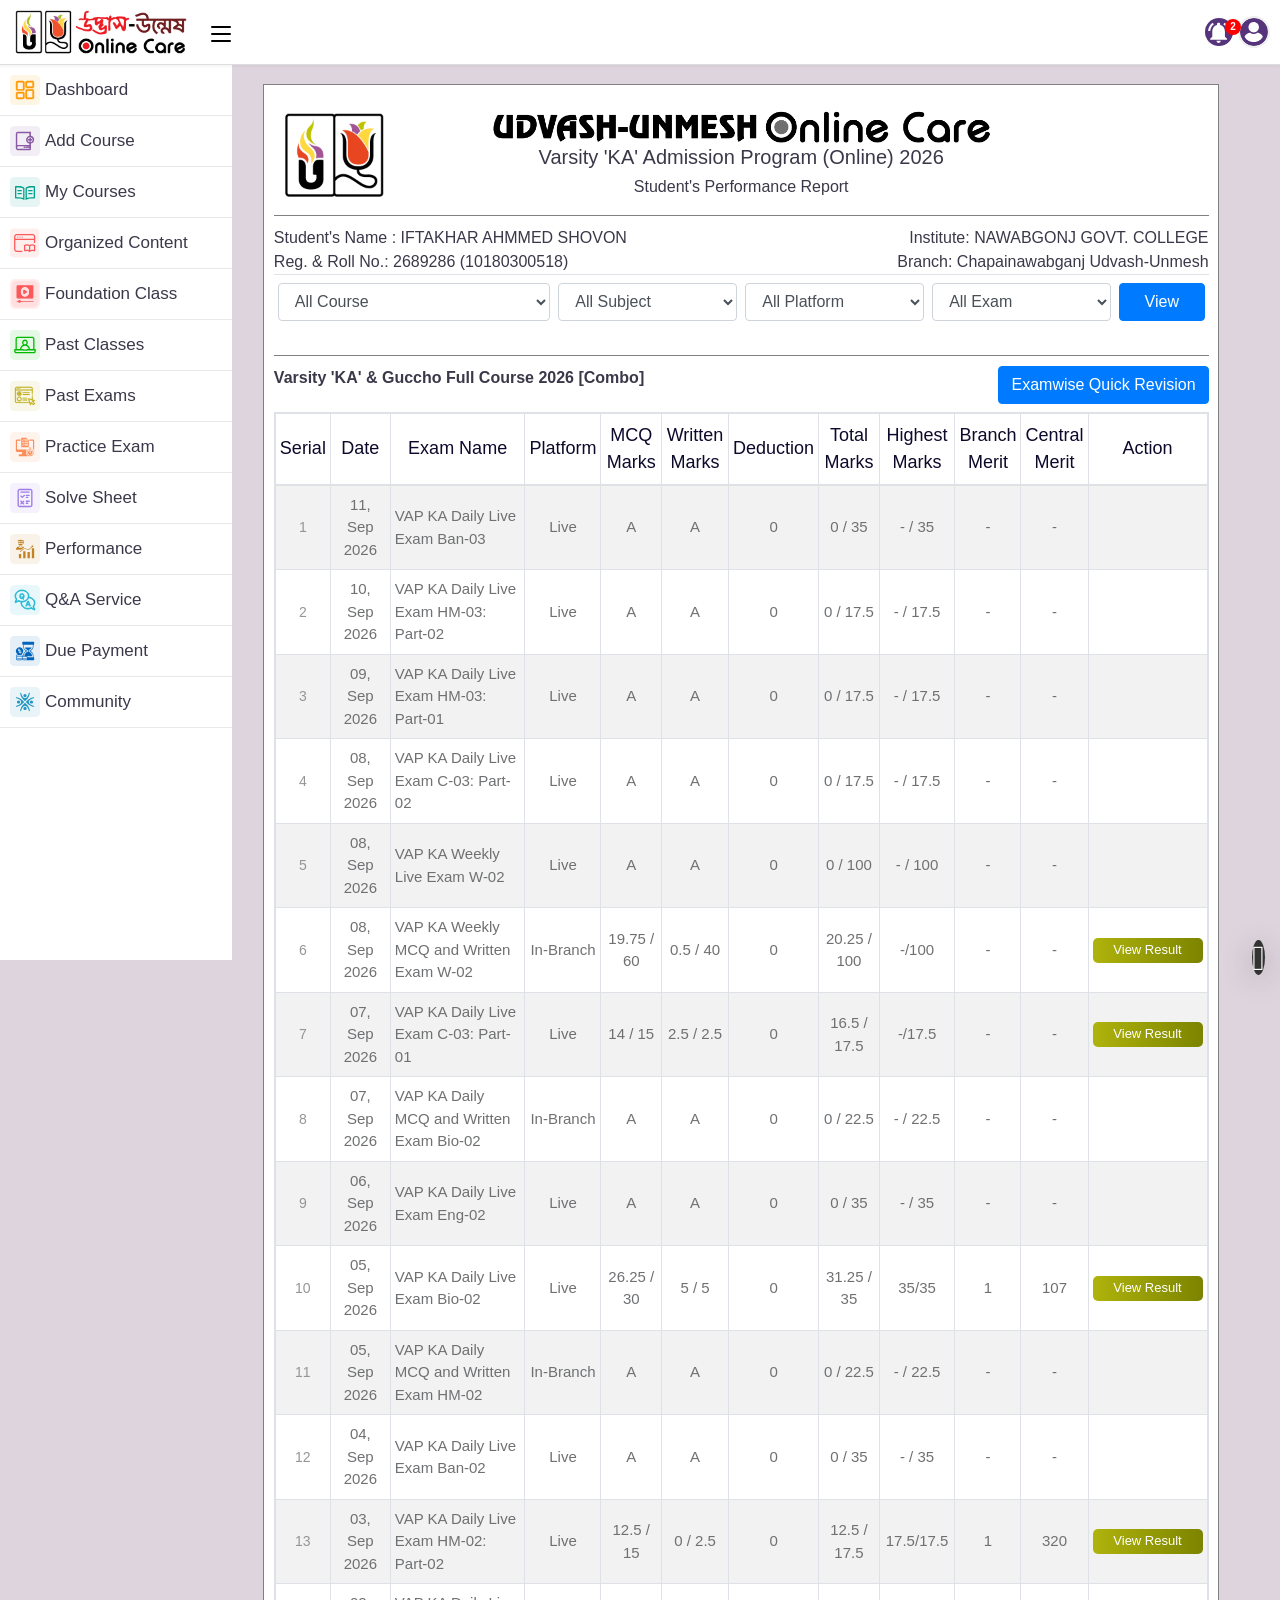
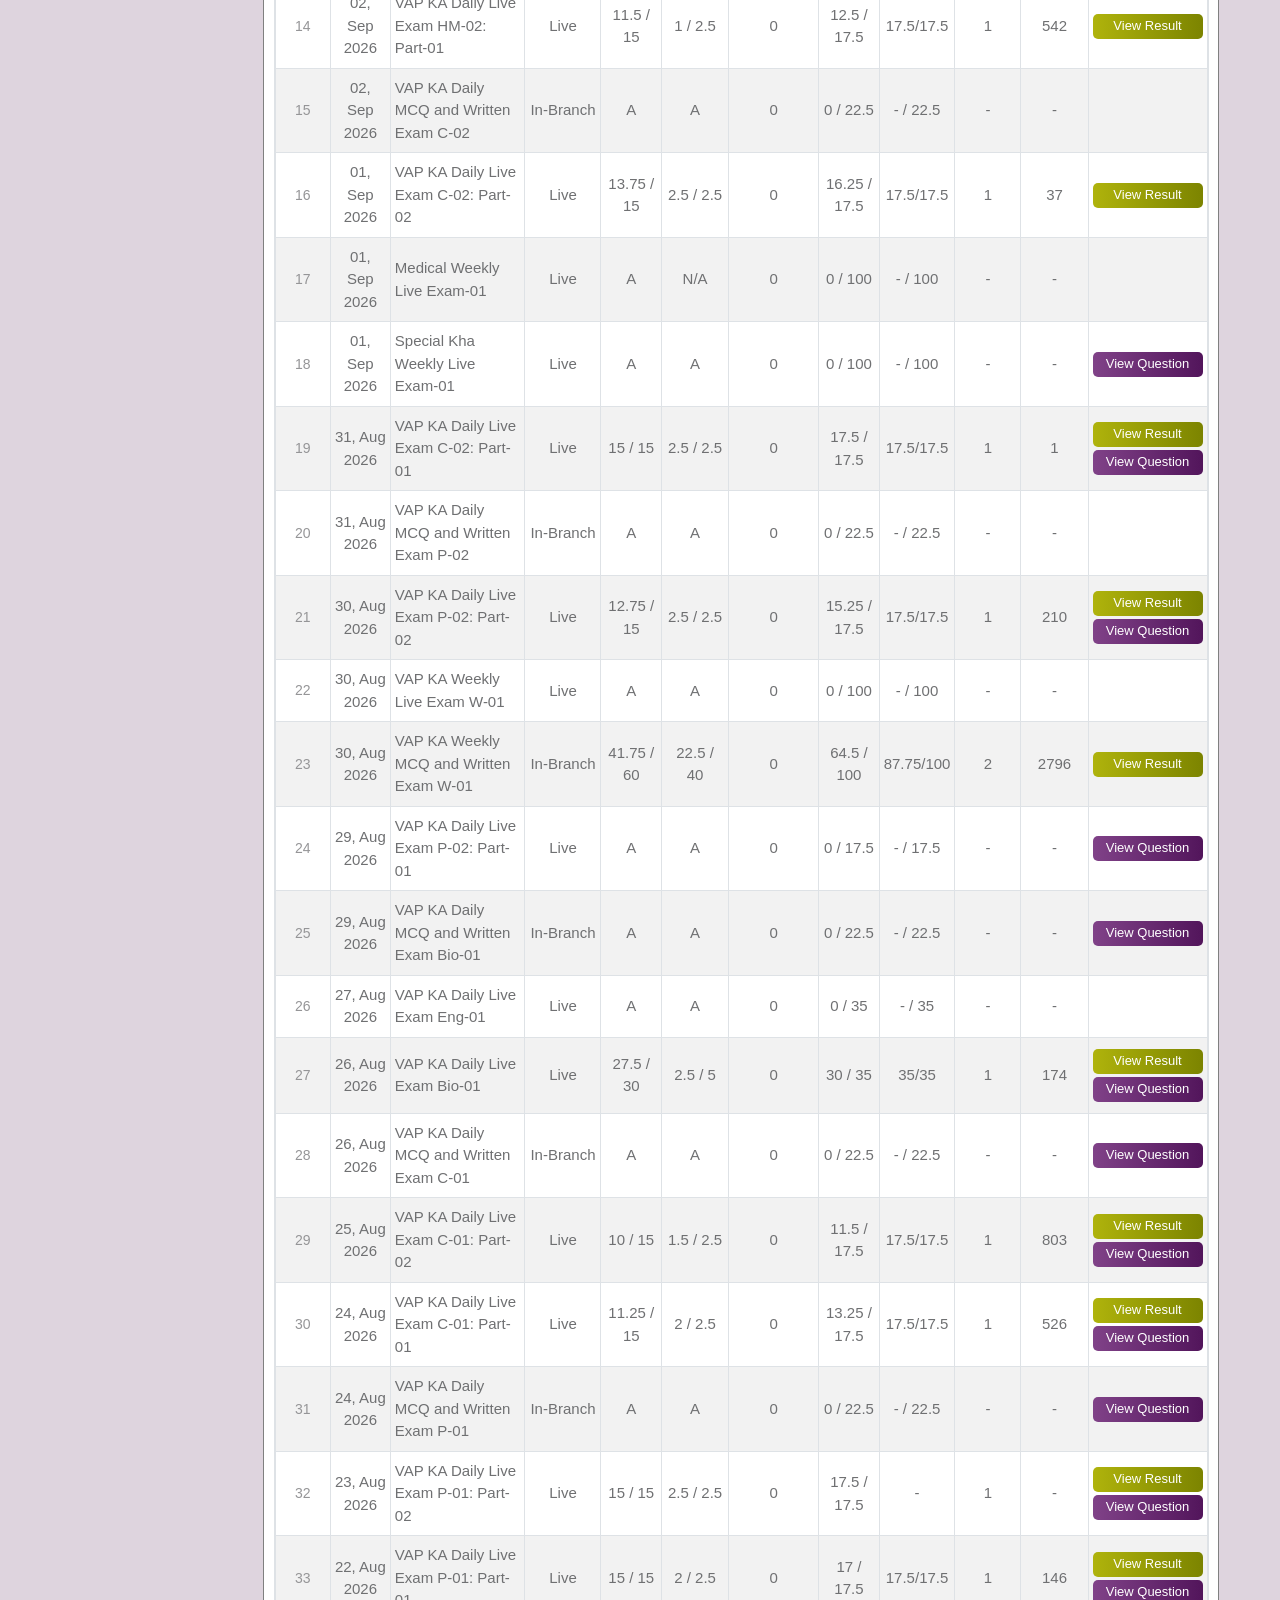
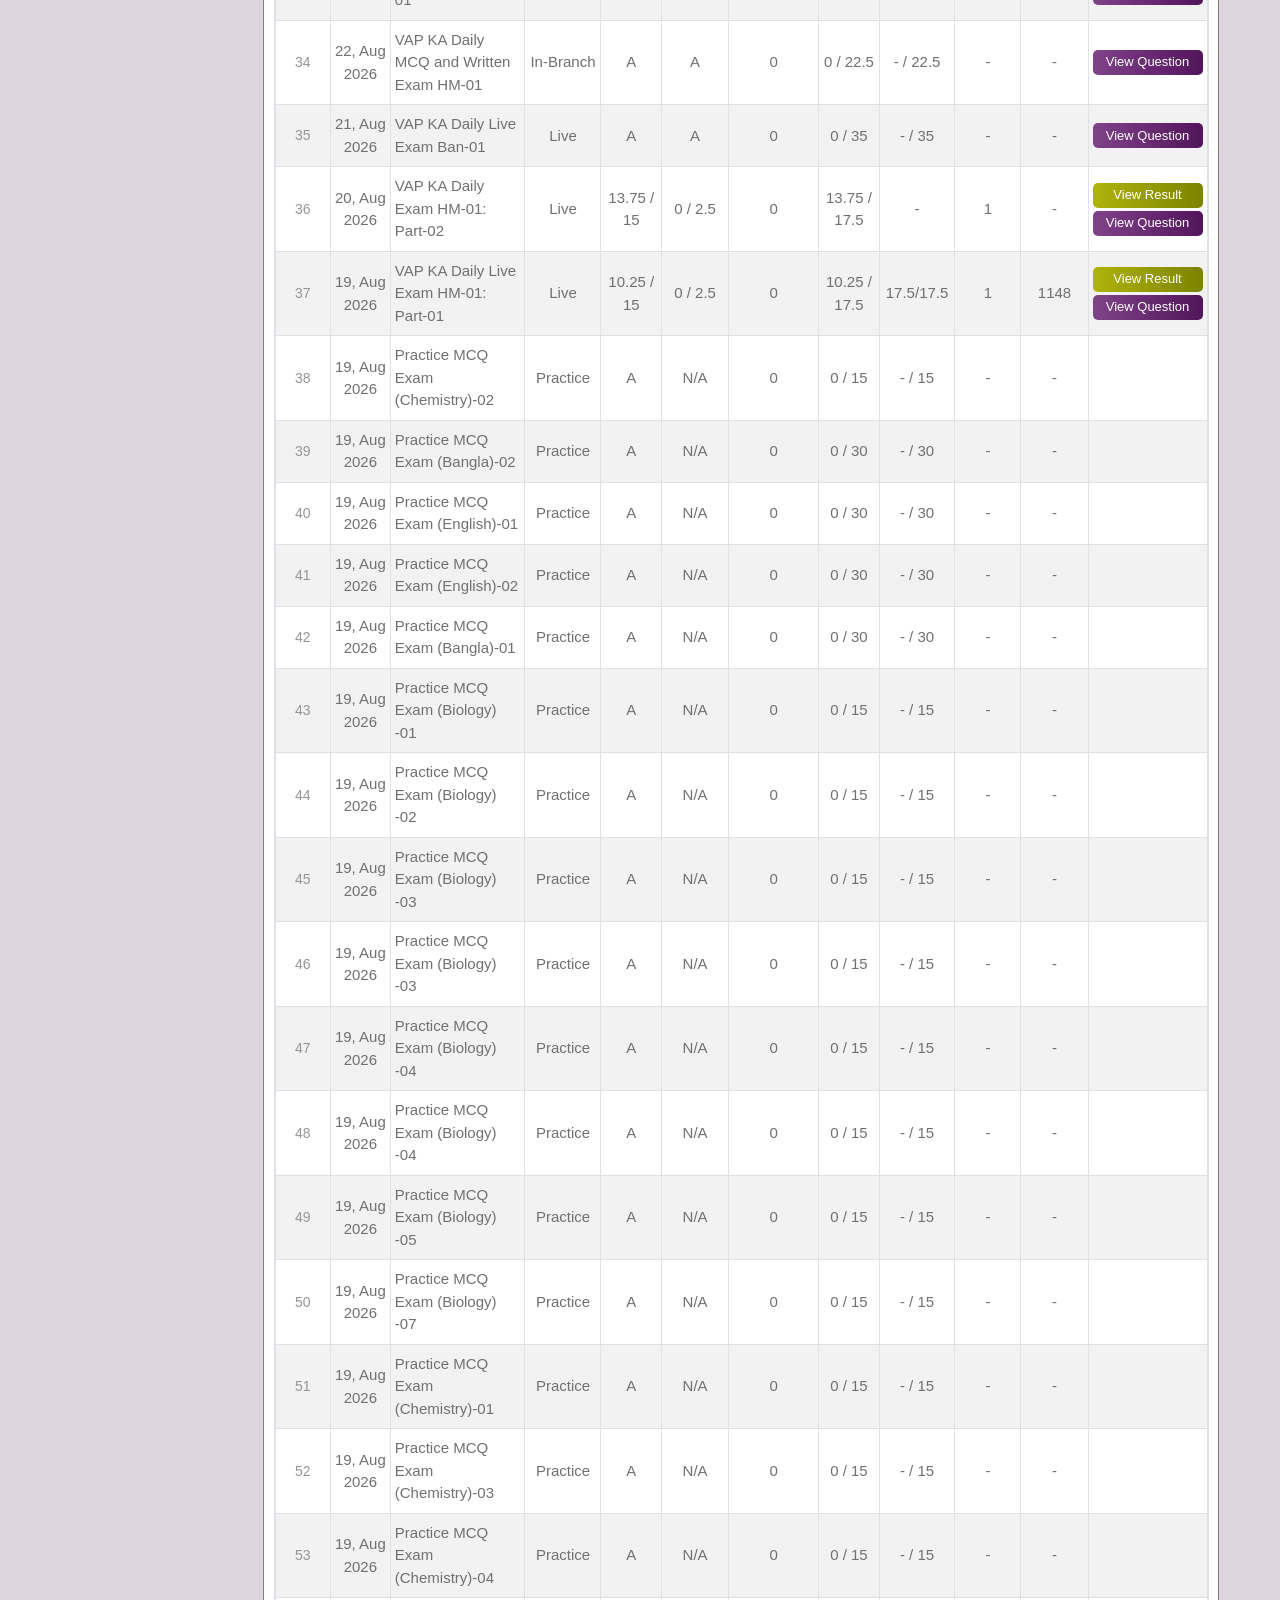
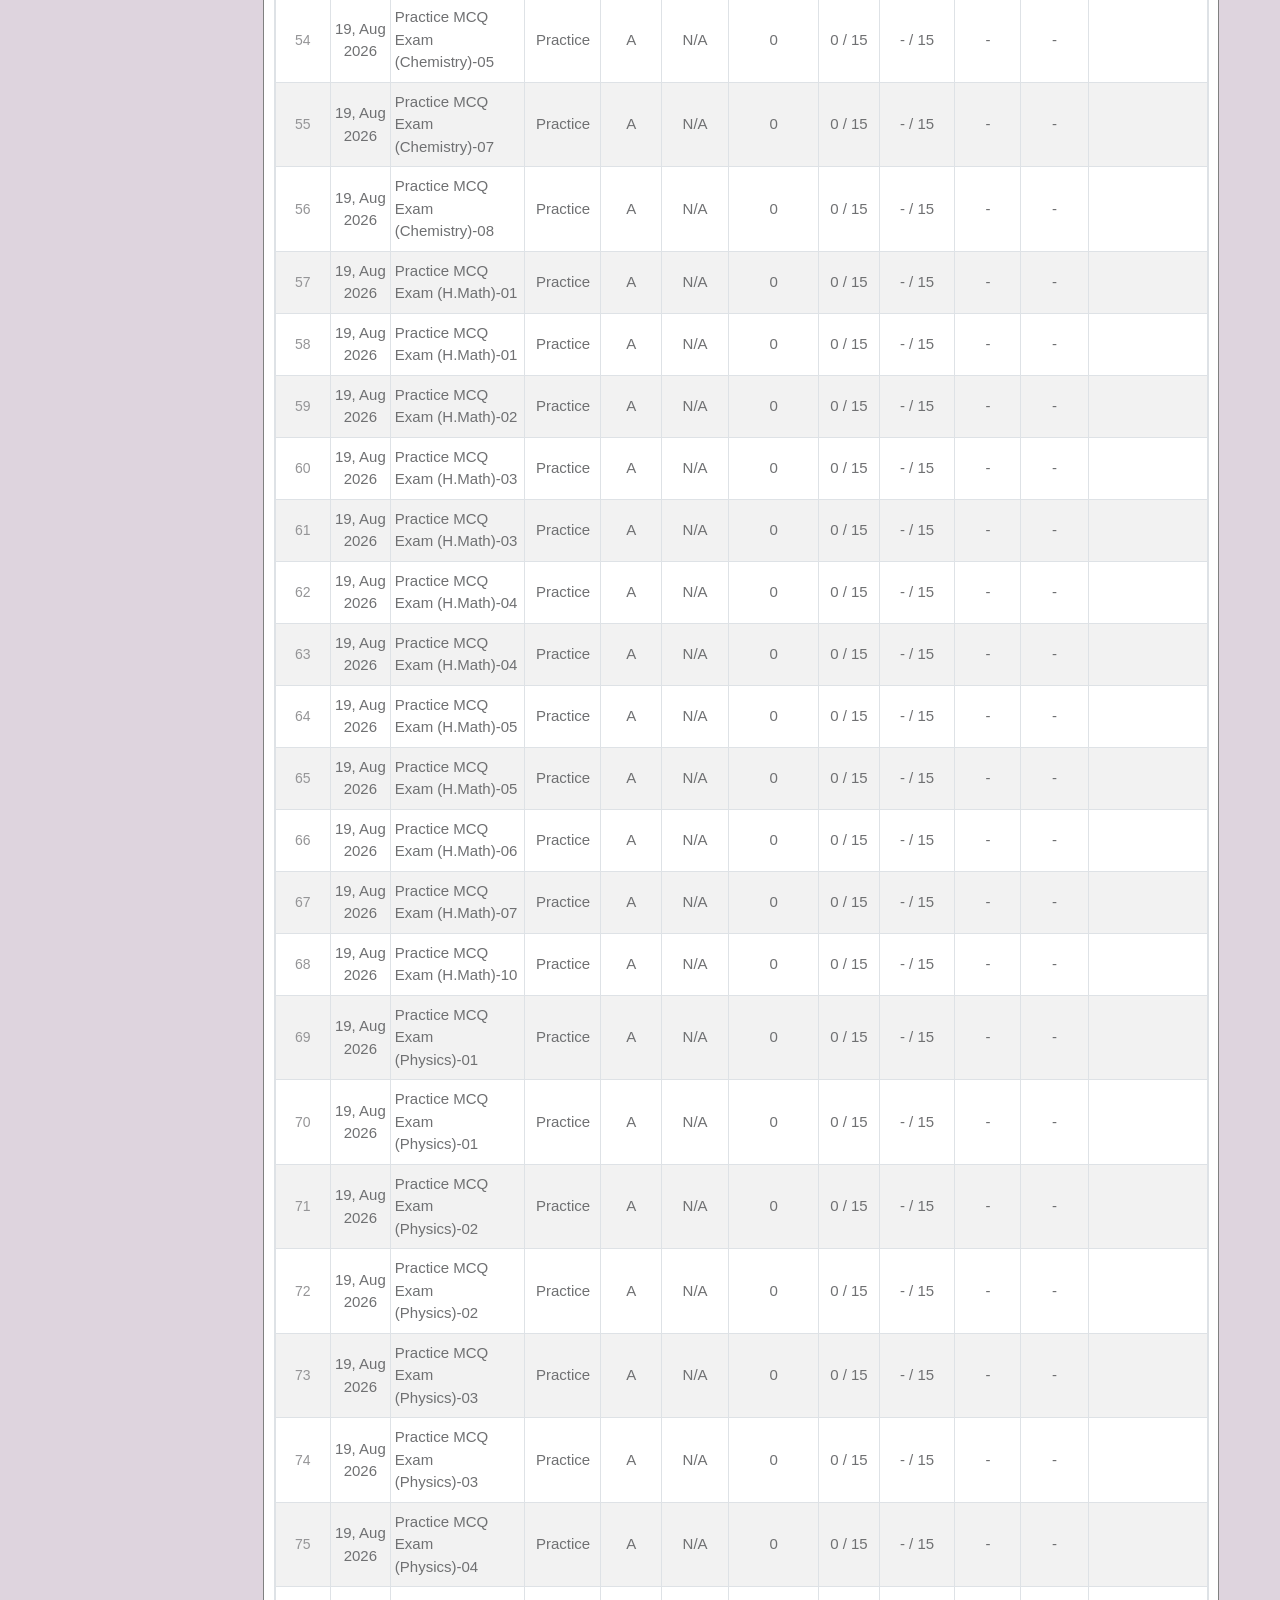
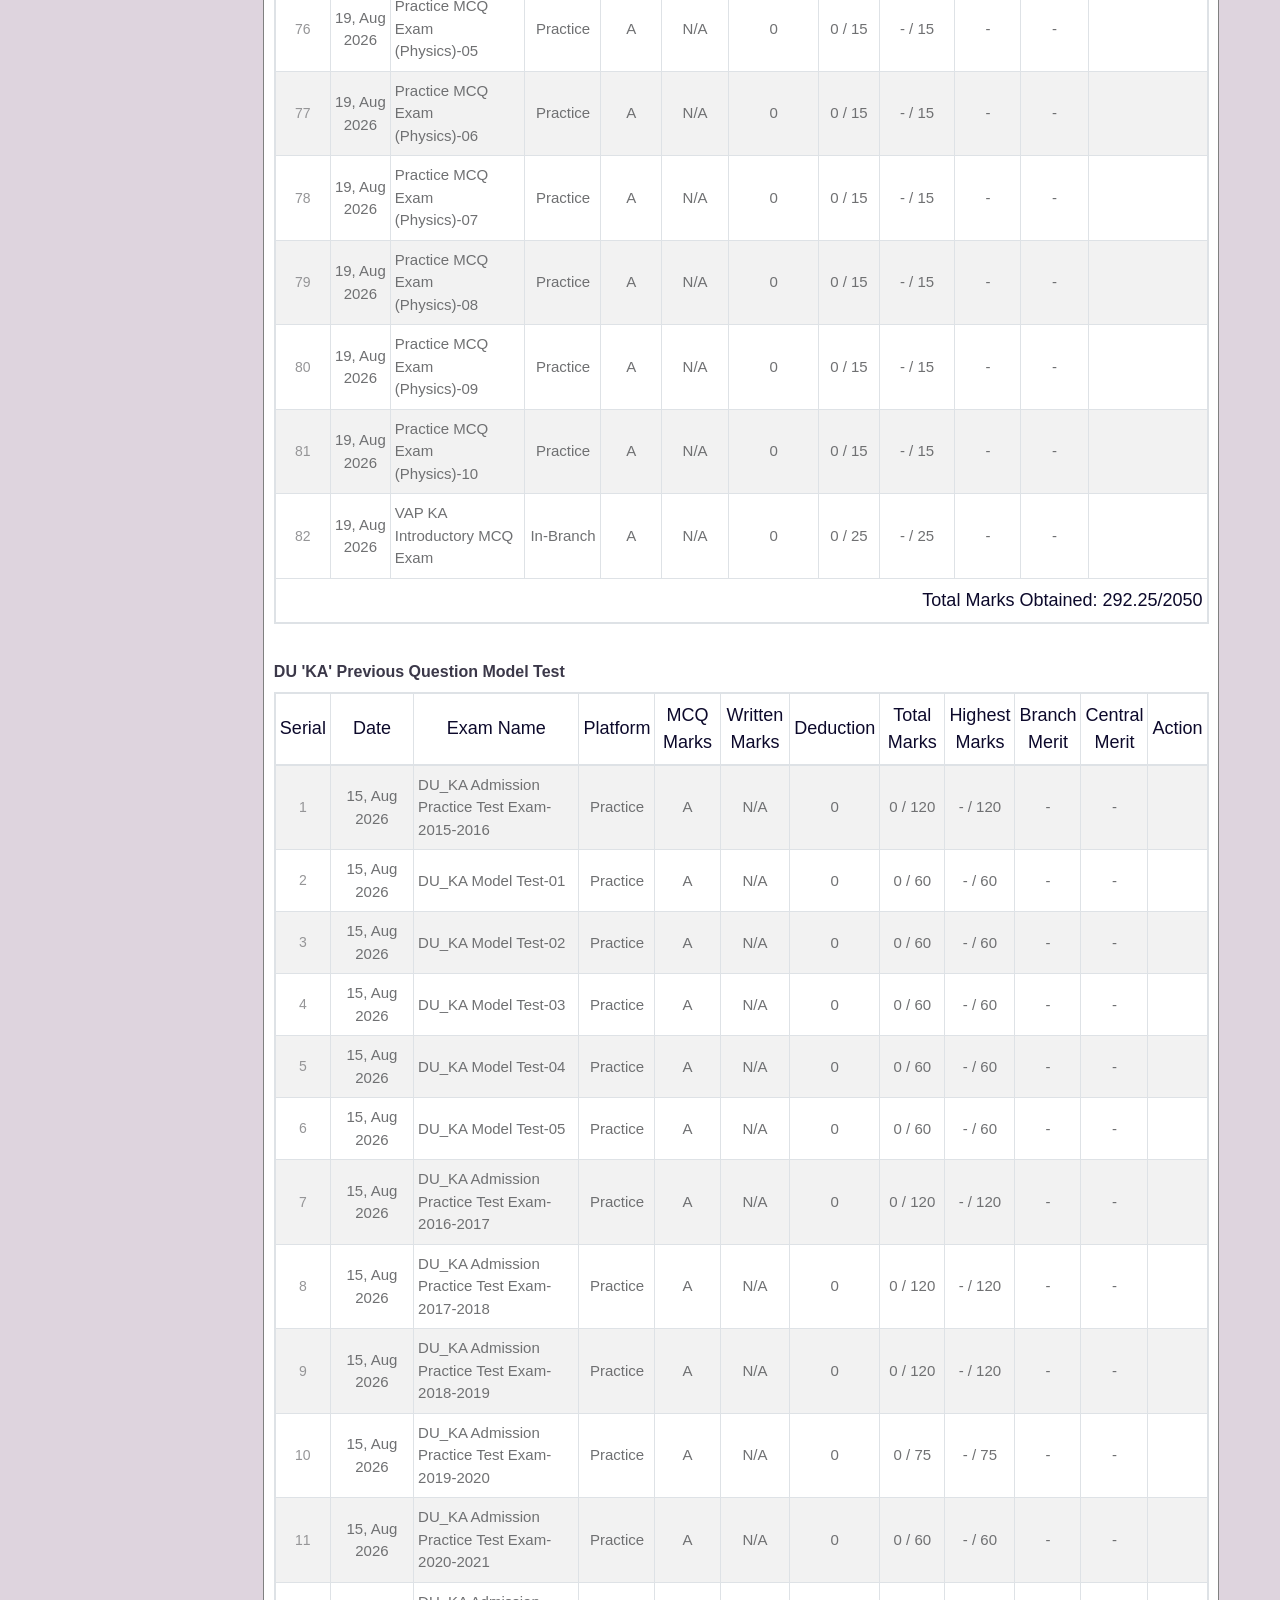
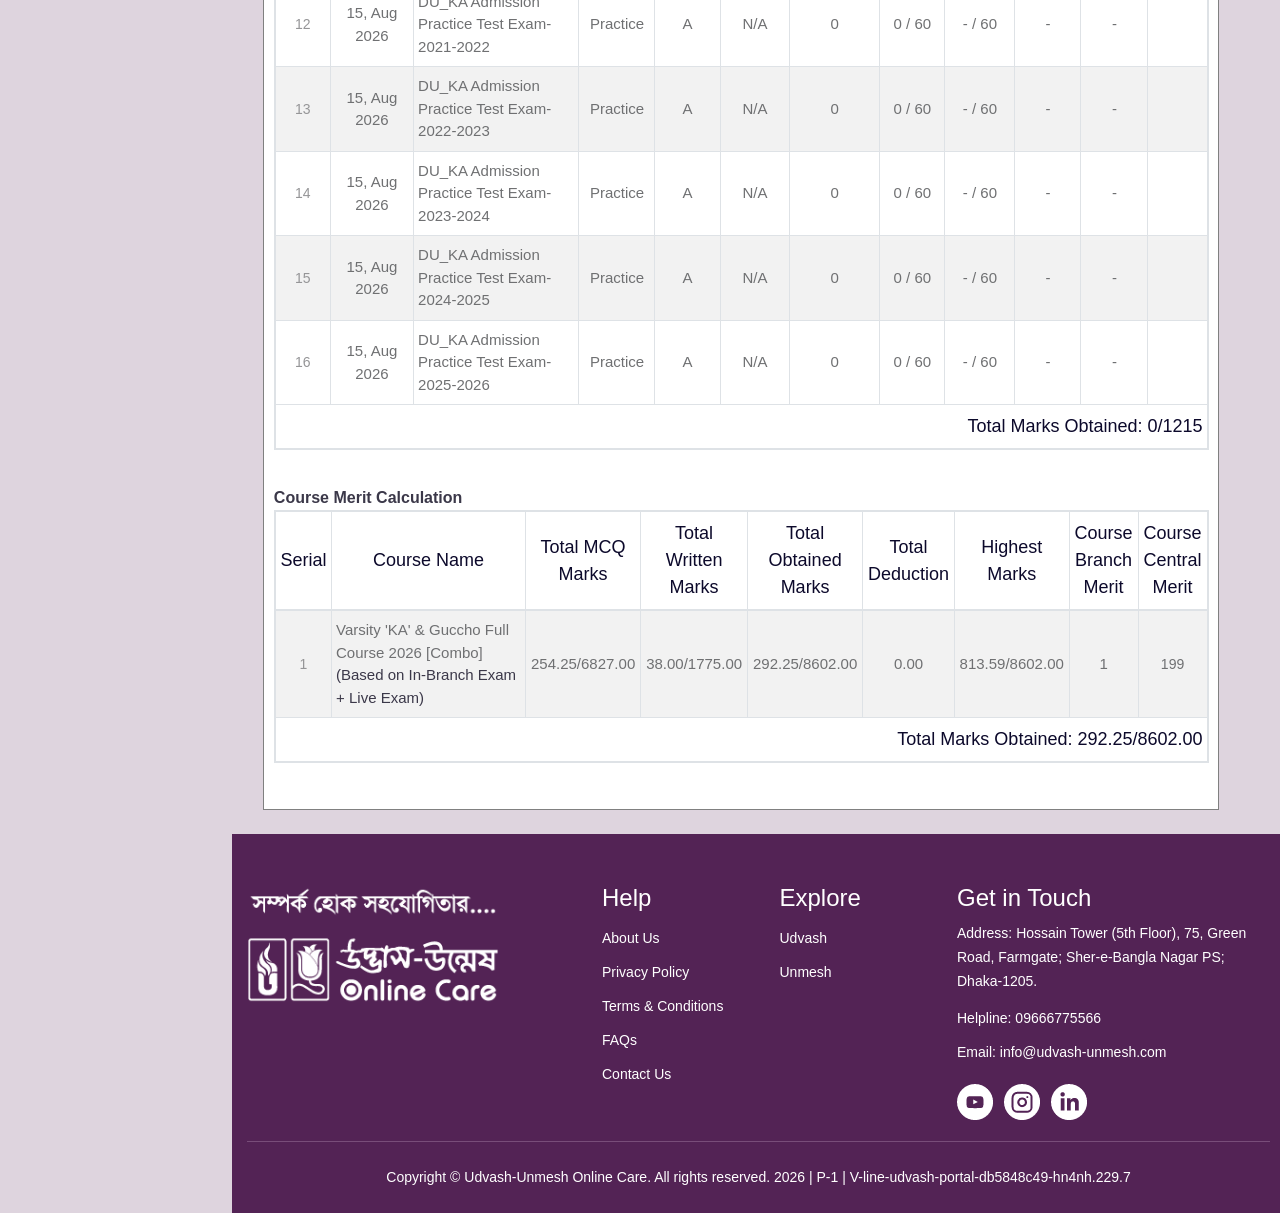
==== performance.html @ b92f2ded "Refactor code structure for improved readability and maintainability; removed redundant code blocks " ====
﻿<!DOCTYPE html>
<!-- saved from url=(0086)https://online.udvash-unmesh.com/Performance/Report?programId=162&sessionId=66&t=0&d=0 -->
<html><head><meta http-equiv="Content-Type" content="text/html; charset=UTF-8">


<meta name="viewport" content="width=device-width, initial-scale=1, shrink-to-fit=no">

<meta name="description" content="">
<meta name="keywords" content="Udvash,Unmesh,Online Education,Online Exam,Online Class,Online Admission">
<meta name="author" content="Udvash-Unmesh Shikkha Poribar">
<meta name="application-name" content="Udvash-Unmesh Online Portal">

        <title>Performance Report - Udvash Unmesh Online</title>

<!-- ----------------------------------------------------------------
    Fonts load from google
----------------------------------------------------------------- -->

<link rel="icon" href="https://online.udvash-unmesh.com/Content/UmsTheme/assets/images/favicon.png" sizes="32x32">
<link rel="icon" href="https://online.udvash-unmesh.com/Content/UmsTheme/assets/images/favicon.png" sizes="192x192">
<link rel="apple-touch-icon" href="https://online.udvash-unmesh.com/Content/UmsTheme/assets/images/favicon.png">
<meta name="msapplication-TileImage" content="/Content/UmsTheme/assets/images/favicon.png">

<!-- ----------------------------------------------------------------
    Fonts load from google
----------------------------------------------------------------- -->

<link href="./assets/css2" rel="stylesheet">

<!-- ----------------------------------------------------------------
    Page Stylesheets
----------------------------------------------------------------- -->
<!-- Bootstrap -->
<link rel="stylesheet" type="text/css" href="./assets/bootstrap.min.css">

<!-- Fontawesome -->
<link rel="stylesheet" type="text/css" href="./assets/all.min.css">

<!-- Skin -->
<link rel="stylesheet" type="text/css" href="./assets/skin-udvash.css">

<!-- Style -->
<link rel="stylesheet" type="text/css" href="./assets/style.css">

<!-- Custom -->
<link rel="stylesheet" type="text/css" href="./assets/custom.css">


<!-- jQuery -->
<script type="text/javascript" src="./assets/jquery.min.js.download"></script>
<!-- Main -->
<script type="text/javascript" src="./assets/main.js.download"></script>

<script type="text/javascript">
    $(document).ajaxComplete(function (xhr, status) {
        if (status.getResponseHeader("X-Responded-JSON") != null) {
            var obj = jQuery.parseJSON(status.getResponseHeader("X-Responded-JSON"));
            if (obj.status == 401) {
                //window.location.assign(obj.headers['location']);
                window.location.assign(obj.headers['location'].substr(0, obj.headers['location'].indexOf('?')));
            }
        }
    });

    function mobileCheck(mobileNumber) {
        mobileNumber = mobileNumber.replace(/\W+/g, "");
        var chkVal = mobileNumber.match(/^(?:\+?88)?0?1[13-9]\d{8}$/);
        if (chkVal != null) {
            if (mobileNumber.length == 11) {
                chkVal = '88' + chkVal;
            }
            else if (mobileNumber.length == 10) {
                chkVal = '880' + chkVal;
            }
            var chkVal = mobileNumber.match(/^(?:\+?88)?01[13-9]\d{8}$/);
            if (chkVal != null) {
                if (mobileNumber.length == 11) {
                    chkVal = '88' + chkVal;
                }
                else if (mobileNumber.length == 10) {
                    chkVal = '880' + chkVal;
                }
            }
            //alert(chkVal);
        }
        return chkVal;
    }

    function nickNameCheck(nickName) {
        var chkVal = nickName.match(/^[a-zA-Z .-`]$/);
        return chkVal;
    }

    //This function is used for remove other char without numeric for text field
    function isNumber(evt) {
        evt = (evt) ? evt : window.event;
        var charCode = (evt.which) ? evt.which : evt.keyCode;
        if (charCode > 31 && (charCode < 48 || charCode > 57)) {
            return false;
        }
        return true;
    }

    if (!String.prototype.trim) {
        String.prototype.trim = function () {
            return this.replace(/^\s+|\s+$/g, '');
        };
    }

    function showErrorMessageBelowCtrl(ctrlId, message, show) {

        var divHtml = '<div style="color:red;" id="' + ctrlId + '_err_div" >' + message + '</div>';

        if (show == true) {
            $('#' + ctrlId).addClass("highlight");
            $('#' + ctrlId).after(divHtml);
        } else {
            $('#' + ctrlId).removeClass("highlight");
            $('#' + ctrlId + '_err_div').remove();
        }
    }

    function validateTextField(controlId, errorMessage) {

        $(document).on("input propertychange", "#" + controlId, function (event) {

            var value = $("#" + controlId).val().trim();

            if (value.length == 0) {
                showErrorMessageBelowCtrl(controlId, "", false);
                showErrorMessageBelowCtrl(controlId, errorMessage, true);
                return false;
            } else {
                showErrorMessageBelowCtrl(controlId, "", false);
            }
        });
    }

    function validateDropDownField(controlId, targetId, errorMessage) {

        $(document).on("change", "#" + controlId, function (event) {

            var val = $("#" + targetId).val();
            if (val.length == 0) {
                //showErrorMessageBelowCtrl(controlId, "", false);
                showErrorMessageBelowCtrl(controlId, errorMessage, true);
            } else {
                showErrorMessageBelowCtrl(controlId, "", false);
            }
        });
    }

    function validateDropDownField(controlId, errorMessage) {

        $(document).on("change", "#" + controlId, function (event) {

            var val = $("#" + controlId).val();
            if (val.length == 0) {
                showErrorMessageBelowCtrl(controlId, "", false);
                showErrorMessageBelowCtrl(controlId, errorMessage, true);
            } else {
                showErrorMessageBelowCtrl(controlId, "", false);
            }
        });
    }

    function validateListField(controlId, errorMessage) {

        $(document).on("change", "#" + controlId, function (event) {
            var val = $("#" + controlId).val();
            if (val == null || val.length == 0) {
                showErrorMessageBelowCtrl(controlId, "", false);
                showErrorMessageBelowCtrl(controlId, errorMessage, true);
            } else {
                showErrorMessageBelowCtrl(controlId, "", false);
            }
        });
    }

    function scrollToElement(selector) {
        var s = $(selector);
        if (s != undefined)
            $(document.body).scrollTop($(selector).offset().top - 120);
    }

    $(document).ready(function () {

        $("select").change(function () {
            if ($(this).val() != "") {
                $(this).parent().find(".field-validation-error-count").remove();
                $(this).next('span').empty();
            }

            else {
                //$(this).parent().find(".field-validation-error-count").remove();
                $(this).parent().remove("span");
                $(this).parent().append("<span class='text-danger field-validation-error' style='color:red'></span>");
            }
        });

        $(document).on("input propertychange", ".numbersOnly", function (event) {
            var valStr = $(this).val();
            var id = $(this).attr("id");
            var val = parseInt(valStr);
            showErrorMessageBelowCtrl(id, "", false);
            if (isNaN(val)) {
                $(this).val("");
            }
            else if (val < 0) {
                $(this).val("");
                showErrorMessageBelowCtrl(id, "Please enter valid amount", true);
            } else {
                $(this).val(val);
            }
        });
    });
</script>
<script>
    const userAgentGlobal = navigator.userAgent || navigator.vendor || window.opera;
    const isiOS = /iPhone|iPad|iPod/i.test(userAgentGlobal) ||
        (navigator.platform === 'MacIntel' && navigator.maxTouchPoints > 1);
    const isAndroid = /Android/i.test(userAgentGlobal);
    const isMacOS = /Macintosh|MacIntel|MacPPC|Mac68K/.test(navigator.platform) && !isiOS;
    const isLinux = /Linux/.test(navigator.platform) && !isiOS && !isAndroid && !isMacOS;
    const isDesktop = !isiOS && !isAndroid && !isMacOS && !isLinux;
    var appApiKeyGlobal = getCookie("appApiKey");
    var studentNameGlobal = getCookie("studentName");
    var userTypeGlobal = 'student';
    var appVersionGlobal = "";
    var returnUrlGlobal = getCookie("AppExamReturnUrl");

    function extractVersion(str) {
        const match = str.match(/\d+(\.\d+)+/);
        return match ? match[0] : null;
    }

    function compareVersions(v1, v2) {
        const parts1 = extractVersion(v1).split('.').map(Number);
        const parts2 = extractVersion(v2).split('.').map(Number);

        for (let i = 0; i < Math.max(parts1.length, parts2.length); i++) {
            const num1 = parts1[i] || 0;
            const num2 = parts2[i] || 0;
            if (num1 < num2) return -1;
            if (num1 > num2) return 1;
        }
        return 0;
    }

    function isVersionGreater(v1, v2) {
        return compareVersions(v1, v2) === 1;
    }

    function isVersionLower(v1, v2) {
        return compareVersions(v1, v2) === -1;
    }

    function isVersionEqual(v1, v2) {
        return compareVersions(v1, v2) === 0;
    }

    function getUserData() {
        return new Promise((resolve, reject) => {
            if (isAndroid) {
                try {
                    const userDataJson = Android.GetUserData();
                    const userData = JSON.parse(userDataJson);
                    resolve(userData);
                } catch (error) {
                    reject("Android GetUserData failed: " + error);
                }
            } else if (isiOS) {
                try {
                    window.receiveGetUserData = function (escapedJsonString) {
                        try {
                            const userData = JSON.parse(escapedJsonString);
                            resolve(userData);
                        } catch (err) {
                            reject("JSON parse error: " + err);
                        }
                    };
                    window.webkit.messageHandlers.GetUserData.postMessage(null);
                } catch (error) {
                    reject("iOS GetUserData call failed: " + error);
                }
            } else {
                reject("Unsupported platform");
            }
        });
    }

    function setUserData(apiKey, regNo, studentName, userType) {
        return new Promise((resolve, reject) => {
            try {
                if (isAndroid) {
                    if ((dataSiteName == 'udvash-unmesh' && isVersionLower(appVersionGlobal, "1.0.8")) || (dataSiteName == 'uttoron' && isVersionLower(appVersionGlobal, "1.0.3"))) {
                        Android.SetUserData(apiKey, regNo, studentName);
                    } else {
                        Android.SetUserData(apiKey, regNo, studentName, userType);
                    }
                    resolve();
                } else if (isiOS) {
                    window.webkit.messageHandlers.SetUserData.postMessage({
                        apiKey: apiKey,
                        regNo: regNo,
                        studentName: studentName,
                        userType: userType
                    });
                    resolve();
                } else {
                    reject("Unsupported platform");
                }
            } catch (error) {
                reject("SetUserData failed: " + error);
            }
        });
    }

    function runOmrFlow() {
        getUserData()
            .then(userData => {
                if (!userData.apiKey || userData.apiKey.trim() === "" || appApiKeyGlobal !== userData.apiKey) {
                    return setUserData(appApiKeyGlobal, appRegistrationNoGlobal, studentNameGlobal, userTypeGlobal);
                }
            })
            .then(() => {
                if (isAndroid) {
                    Android.OmrScan();
                } else if (isiOS) {
                    window.webkit.messageHandlers.OmrScan.postMessage(null);
                }
            })
            .catch(error => {
                console.error("OMR flow failed:", error);
            });
    }

    function runOmrFlowForOnlineOmr() {
        getUserData()
            .then(userData => {
                if (!userData.apiKey || userData.apiKey.trim() === "" || appApiKeyGlobal !== userData.apiKey) {
                    return setUserData(appApiKeyGlobal, appRegistrationNoGlobal, studentNameGlobal, userTypeGlobal);
                }
            })
            .then(() => {
                if (isAndroid) {
                    Android.OmrScanOnline(returnUrlGlobal);
                } else if (isiOS) {
                    window.webkit.messageHandlers.OmrScanOnline.postMessage({
                        returnUrl: returnUrlGlobal
                    });
                }
            })
            .catch(error => {
                console.error("OMR flow failed:", error);
            });
    }


    $(document).ready(function () {
        $('.uuu-left-sidebar ul li').each(function () {
            if (($('#topHeader').attr('data-app-id') == '' && $(this).find('a').attr('href') == '#app') || (isDesktop && $(this).find('a').attr('href') == '#app') || (isMacOS && $(this).find('a').attr('href') == '#app')) {
                $(this).remove();
            }
            else if ($('#topHeader').attr('data-app-id') == '' && $(this).find('a').attr('href') == '#appvideo') {
                $(this).remove();
            }
        });

        if (isMacOS || isLinux) {
            $(document).on('click', 'a[target="_blank"]', function (e) {
                e.preventDefault();

                const url = $(this).attr('href');

                if (url && window.external && typeof window.external.sendMessage === 'function') {
                    window.external.sendMessage(JSON.stringify({
                        MessageType: "OpenNewWindowWithDownload",
                        Payload: { url: url }
                    }));
                }
            });
        }
    });

    $(document).on('click', '.uuu-left-sidebar a, footer .btn-offline-download, .uuu-dashboard-menu .card-body a', function () {
        if ($(this).attr('href') == '#app') {
            if ((dataSiteName == 'udvash-unmesh' && isVersionLower(appVersionGlobal, "1.0.8")) || (dataSiteName == 'uttoron' && isVersionLower(appVersionGlobal, "1.0.3"))) {
                if (isAndroid) {
                    Android.OmrScan();
                } else if (isiOS) {
                    window.webkit.messageHandlers.OmrScan.postMessage(null);
                }
            }
            else {
                runOmrFlow();
            }
        }
        else if ($(this).attr('href') == '#appvideo') {
            if(isAndroid || isiOS){
                if ((dataSiteName == 'udvash-unmesh' && isVersionLower(appVersionGlobal, "1.0.8")) || (dataSiteName == 'uttoron' && isVersionLower(appVersionGlobal, "1.0.3"))) {
                    if (isiOS) {
                        window.webkit.messageHandlers.LaunchOfflineVideo.postMessage(null);
                    }
                    else if (isAndroid) {
                        Android.LaunchOfflineVideo();
                    }
                }
                else {
                    getUserData()
                        .then(userData => {
                            if (!userData.apiKey || userData.apiKey.trim() === "" || appApiKeyGlobal !== userData.apiKey) {
                                return setUserData(appApiKeyGlobal, appRegistrationNoGlobal, studentNameGlobal, userTypeGlobal);
                            }
                        })
                        .then(() => {
                            if (isiOS) {
                                window.webkit.messageHandlers.LaunchOfflineVideo.postMessage(null);
                            }
                            else if (isAndroid) {
                                Android.LaunchOfflineVideo();
                            }
                        })
                        .catch(error => {
                            console.error("flow failed:", error);
                        });
                }
            }
            else{
                if (isDesktop) {
                    if (window.chrome && window.chrome.webview) {
                        window.chrome.webview.postMessage(JSON.stringify({
                            MessageType: "LaunchOfflineVideo",
                            Payload: "abc"
                        }));
                    }
                }
                else if (isMacOS || isLinux) {
                    if (window.external && typeof window.external.sendMessage === 'function') {
                        window.external.sendMessage(JSON.stringify({
                            MessageType: "LaunchOfflineVideo",
                            Payload: "abc"
                        }));
                    }
                }
            }
        }
    });
</script>
    <script>
        //Disable Inspect Element
        document.onkeydown = function (e) {
            if (event.keyCode == 123) {
                return false;
            }
            if (e.ctrlKey && e.shiftKey && e.keyCode == 'I'.charCodeAt(0)) {
                return false;
            }
            if (e.ctrlKey && e.shiftKey && e.keyCode == 'C'.charCodeAt(0)) {
                return false;
            }
            if (e.ctrlKey && e.shiftKey && e.keyCode == 'J'.charCodeAt(0)) {
                return false;
            }
            if (e.ctrlKey && e.keyCode == 'U'.charCodeAt(0)) {
                return false;
            }
        }

        $(document).bind("contextmenu", function (e) {
            e.preventDefault();
        });
        $(document).keydown(function (e) {
            if (e.which === 123) {
                return false;
            }
        });
    </script>

<style>
    /* Chrome, Safari, Edge, Opera */
    input::-webkit-outer-spin-button,
    input::-webkit-inner-spin-button {
        -webkit-appearance: none;
        margin: 0;
    }

    /* Firefox */
    input[type=number] {
        -moz-appearance: textfield;
    }
</style>
    <link href="./assets/left-sidebar.css" rel="stylesheet">
<style type="text/css">.CtxtMenu_InfoClose {  top:.2em; right:.2em;}
.CtxtMenu_InfoContent {  overflow:auto; text-align:left; font-size:80%;  padding:.4em .6em; border:1px inset; margin:1em 0px;  max-height:20em; max-width:30em; background-color:#EEEEEE;  white-space:normal;}
.CtxtMenu_Info.CtxtMenu_MousePost {outline:none;}
.CtxtMenu_Info {  position:fixed; left:50%; width:auto; text-align:center;  border:3px outset; padding:1em 2em; background-color:#DDDDDD;  color:black;  cursor:default; font-family:message-box; font-size:120%;  font-style:normal; text-indent:0; text-transform:none;  line-height:normal; letter-spacing:normal; word-spacing:normal;  word-wrap:normal; white-space:nowrap; float:none; z-index:201;  border-radius: 15px;                     /* Opera 10.5 and IE9 */  -webkit-border-radius:15px;               /* Safari and Chrome */  -moz-border-radius:15px;                  /* Firefox */  -khtml-border-radius:15px;                /* Konqueror */  box-shadow:0px 10px 20px #808080;         /* Opera 10.5 and IE9 */  -webkit-box-shadow:0px 10px 20px #808080; /* Safari 3 & Chrome */  -moz-box-shadow:0px 10px 20px #808080;    /* Forefox 3.5 */  -khtml-box-shadow:0px 10px 20px #808080;  /* Konqueror */  filter:progid:DXImageTransform.Microsoft.dropshadow(OffX=2, OffY=2, Color="gray", Positive="true"); /* IE */}
</style><style type="text/css">.CtxtMenu_MenuClose {  position:absolute;  cursor:pointer;  display:inline-block;  border:2px solid #AAA;  border-radius:18px;  -webkit-border-radius: 18px;             /* Safari and Chrome */  -moz-border-radius: 18px;                /* Firefox */  -khtml-border-radius: 18px;              /* Konqueror */  font-family: "Courier New", Courier;  font-size:24px;  color:#F0F0F0}
.CtxtMenu_MenuClose span {  display:block; background-color:#AAA; border:1.5px solid;  border-radius:18px;  -webkit-border-radius: 18px;             /* Safari and Chrome */  -moz-border-radius: 18px;                /* Firefox */  -khtml-border-radius: 18px;              /* Konqueror */  line-height:0;  padding:8px 0 6px     /* may need to be browser-specific */}
.CtxtMenu_MenuClose:hover {  color:white!important;  border:2px solid #CCC!important}
.CtxtMenu_MenuClose:hover span {  background-color:#CCC!important}
.CtxtMenu_MenuClose:hover:focus {  outline:none}
</style><style type="text/css">.CtxtMenu_Menu {  position:absolute;  background-color:white;  color:black;  width:auto; padding:5px 0px;  border:1px solid #CCCCCC; margin:0; cursor:default;  font: menu; text-align:left; text-indent:0; text-transform:none;  line-height:normal; letter-spacing:normal; word-spacing:normal;  word-wrap:normal; white-space:nowrap; float:none; z-index:201;  border-radius: 5px;                     /* Opera 10.5 and IE9 */  -webkit-border-radius: 5px;             /* Safari and Chrome */  -moz-border-radius: 5px;                /* Firefox */  -khtml-border-radius: 5px;              /* Konqueror */  box-shadow:0px 10px 20px #808080;         /* Opera 10.5 and IE9 */  -webkit-box-shadow:0px 10px 20px #808080; /* Safari 3 & Chrome */  -moz-box-shadow:0px 10px 20px #808080;    /* Forefox 3.5 */  -khtml-box-shadow:0px 10px 20px #808080;  /* Konqueror */}
.CtxtMenu_MenuItem {  padding: 1px 2em;  background:transparent;}
.CtxtMenu_MenuArrow {  position:absolute; right:.5em; padding-top:.25em; color:#666666;  font-family: null; font-size: .75em}
.CtxtMenu_MenuActive .CtxtMenu_MenuArrow {color:white}
.CtxtMenu_MenuArrow.CtxtMenu_RTL {left:.5em; right:auto}
.CtxtMenu_MenuCheck {  position:absolute; left:.7em;  font-family: null}
.CtxtMenu_MenuCheck.CtxtMenu_RTL { right:.7em; left:auto }
.CtxtMenu_MenuRadioCheck {  position:absolute; left: .7em;}
.CtxtMenu_MenuRadioCheck.CtxtMenu_RTL {  right: .7em; left:auto}
.CtxtMenu_MenuInputBox {  padding-left: 1em; right:.5em; color:#666666;  font-family: null;}
.CtxtMenu_MenuInputBox.CtxtMenu_RTL {  left: .1em;}
.CtxtMenu_MenuComboBox {  left:.1em; padding-bottom:.5em;}
.CtxtMenu_MenuSlider {  left: .1em;}
.CtxtMenu_SliderValue {  position:absolute; right:.1em; padding-top:.25em; color:#333333;  font-size: .75em}
.CtxtMenu_SliderBar {  outline: none; background: #d3d3d3}
.CtxtMenu_MenuLabel {  padding: 1px 2em 3px 1.33em;  font-style:italic}
.CtxtMenu_MenuRule {  border-top: 1px solid #DDDDDD;  margin: 4px 3px;}
.CtxtMenu_MenuDisabled {  color:GrayText}
.CtxtMenu_MenuActive {  background-color: #606872;  color: white;}
.CtxtMenu_MenuDisabled:focus {  background-color: #E8E8E8}
.CtxtMenu_MenuLabel:focus {  background-color: #E8E8E8}
.CtxtMenu_ContextMenu:focus {  outline:none}
.CtxtMenu_ContextMenu .CtxtMenu_MenuItem:focus {  outline:none}
.CtxtMenu_SelectionMenu {  position:relative; float:left;  border-bottom: none; -webkit-box-shadow:none; -webkit-border-radius:0px; }
.CtxtMenu_SelectionItem {  padding-right: 1em;}
.CtxtMenu_Selection {  right: 40%; width:50%; }
.CtxtMenu_SelectionBox {  padding: 0em; max-height:20em; max-width: none;  background-color:#FFFFFF;}
.CtxtMenu_SelectionDivider {  clear: both; border-top: 2px solid #000000;}
.CtxtMenu_Menu .CtxtMenu_MenuClose {  top:-10px; left:-10px}
</style><style>[data-sutonnymj] mjx-test, [data-sutonnymj] mjx-test * { font-family: SutonnyMJ !important; font-size-adjust: var(--sutonnymj-adjust) !important; }</style><style id="MJX-CHTML-styles">
mjx-container[jax="CHTML"] {
  line-height: 0;
}

mjx-container [space="1"] {
  margin-left: .111em;
}

mjx-container [space="2"] {
  margin-left: .167em;
}

mjx-container [space="3"] {
  margin-left: .222em;
}

mjx-container [space="4"] {
  margin-left: .278em;
}

mjx-container [space="5"] {
  margin-left: .333em;
}

mjx-container [rspace="1"] {
  margin-right: .111em;
}

mjx-container [rspace="2"] {
  margin-right: .167em;
}

mjx-container [rspace="3"] {
  margin-right: .222em;
}

mjx-container [rspace="4"] {
  margin-right: .278em;
}

mjx-container [rspace="5"] {
  margin-right: .333em;
}

mjx-container [size="s"] {
  font-size: 70.7%;
}

mjx-container [size="ss"] {
  font-size: 50%;
}

mjx-container [size="Tn"] {
  font-size: 60%;
}

mjx-container [size="sm"] {
  font-size: 85%;
}

mjx-container [size="lg"] {
  font-size: 120%;
}

mjx-container [size="Lg"] {
  font-size: 144%;
}

mjx-container [size="LG"] {
  font-size: 173%;
}

mjx-container [size="hg"] {
  font-size: 207%;
}

mjx-container [size="HG"] {
  font-size: 249%;
}

mjx-container [width="full"] {
  width: 100%;
}

mjx-box {
  display: inline-block;
}

mjx-block {
  display: block;
}

mjx-itable {
  display: inline-table;
}

mjx-row {
  display: table-row;
}

mjx-row > * {
  display: table-cell;
}

mjx-mtext {
  display: inline-block;
}

mjx-mstyle {
  display: inline-block;
}

mjx-merror {
  display: inline-block;
  color: red;
  background-color: yellow;
}

mjx-mphantom {
  visibility: hidden;
}

_::-webkit-full-page-media, _:future, :root mjx-container {
  will-change: opacity;
}

mjx-assistive-mml {
  position: absolute !important;
  top: 0px;
  left: 0px;
  clip: rect(1px, 1px, 1px, 1px);
  padding: 1px 0px 0px 0px !important;
  border: 0px !important;
  display: block !important;
  width: auto !important;
  overflow: hidden !important;
  -webkit-touch-callout: none;
  -webkit-user-select: none;
  -khtml-user-select: none;
  -moz-user-select: none;
  -ms-user-select: none;
  user-select: none;
}

mjx-assistive-mml[display="block"] {
  width: 100% !important;
}

mjx-c::before {
  display: block;
  width: 0;
}

.MJX-TEX {
  font-family: MJXZERO, MJXTEX;
}

.TEX-B {
  font-family: MJXZERO, MJXTEX-B;
}

.TEX-I {
  font-family: MJXZERO, MJXTEX-I;
}

.TEX-MI {
  font-family: MJXZERO, MJXTEX-MI;
}

.TEX-BI {
  font-family: MJXZERO, MJXTEX-BI;
}

.TEX-S1 {
  font-family: MJXZERO, MJXTEX-S1;
}

.TEX-S2 {
  font-family: MJXZERO, MJXTEX-S2;
}

.TEX-S3 {
  font-family: MJXZERO, MJXTEX-S3;
}

.TEX-S4 {
  font-family: MJXZERO, MJXTEX-S4;
}

.TEX-A {
  font-family: MJXZERO, MJXTEX-A;
}

.TEX-C {
  font-family: MJXZERO, MJXTEX-C;
}

.TEX-CB {
  font-family: MJXZERO, MJXTEX-CB;
}

.TEX-FR {
  font-family: MJXZERO, MJXTEX-FR;
}

.TEX-FRB {
  font-family: MJXZERO, MJXTEX-FRB;
}

.TEX-SS {
  font-family: MJXZERO, MJXTEX-SS;
}

.TEX-SSB {
  font-family: MJXZERO, MJXTEX-SSB;
}

.TEX-SSI {
  font-family: MJXZERO, MJXTEX-SSI;
}

.TEX-SC {
  font-family: MJXZERO, MJXTEX-SC;
}

.TEX-T {
  font-family: MJXZERO, MJXTEX-T;
}

.TEX-V {
  font-family: MJXZERO, MJXTEX-V;
}

.TEX-VB {
  font-family: MJXZERO, MJXTEX-VB;
}

mjx-stretchy-v mjx-c, mjx-stretchy-h mjx-c {
  font-family: MJXZERO, MJXTEX-S1, MJXTEX-S4, MJXTEX, MJXTEX-A ! important;
}

@font-face /* 0 */ {
  font-family: MJXZERO;
  src: url("https://cdn.jsdelivr.net/npm/mathjax@3/es5/output/chtml/fonts/woff-v2/MathJax_Zero.woff") format("woff");
}

@font-face /* 1 */ {
  font-family: MJXTEX;
  src: url("https://cdn.jsdelivr.net/npm/mathjax@3/es5/output/chtml/fonts/woff-v2/MathJax_Main-Regular.woff") format("woff");
}

@font-face /* 2 */ {
  font-family: MJXTEX-B;
  src: url("https://cdn.jsdelivr.net/npm/mathjax@3/es5/output/chtml/fonts/woff-v2/MathJax_Main-Bold.woff") format("woff");
}

@font-face /* 3 */ {
  font-family: MJXTEX-I;
  src: url("https://cdn.jsdelivr.net/npm/mathjax@3/es5/output/chtml/fonts/woff-v2/MathJax_Math-Italic.woff") format("woff");
}

@font-face /* 4 */ {
  font-family: MJXTEX-MI;
  src: url("https://cdn.jsdelivr.net/npm/mathjax@3/es5/output/chtml/fonts/woff-v2/MathJax_Main-Italic.woff") format("woff");
}

@font-face /* 5 */ {
  font-family: MJXTEX-BI;
  src: url("https://cdn.jsdelivr.net/npm/mathjax@3/es5/output/chtml/fonts/woff-v2/MathJax_Math-BoldItalic.woff") format("woff");
}

@font-face /* 6 */ {
  font-family: MJXTEX-S1;
  src: url("https://cdn.jsdelivr.net/npm/mathjax@3/es5/output/chtml/fonts/woff-v2/MathJax_Size1-Regular.woff") format("woff");
}

@font-face /* 7 */ {
  font-family: MJXTEX-S2;
  src: url("https://cdn.jsdelivr.net/npm/mathjax@3/es5/output/chtml/fonts/woff-v2/MathJax_Size2-Regular.woff") format("woff");
}

@font-face /* 8 */ {
  font-family: MJXTEX-S3;
  src: url("https://cdn.jsdelivr.net/npm/mathjax@3/es5/output/chtml/fonts/woff-v2/MathJax_Size3-Regular.woff") format("woff");
}

@font-face /* 9 */ {
  font-family: MJXTEX-S4;
  src: url("https://cdn.jsdelivr.net/npm/mathjax@3/es5/output/chtml/fonts/woff-v2/MathJax_Size4-Regular.woff") format("woff");
}

@font-face /* 10 */ {
  font-family: MJXTEX-A;
  src: url("https://cdn.jsdelivr.net/npm/mathjax@3/es5/output/chtml/fonts/woff-v2/MathJax_AMS-Regular.woff") format("woff");
}

@font-face /* 11 */ {
  font-family: MJXTEX-C;
  src: url("https://cdn.jsdelivr.net/npm/mathjax@3/es5/output/chtml/fonts/woff-v2/MathJax_Calligraphic-Regular.woff") format("woff");
}

@font-face /* 12 */ {
  font-family: MJXTEX-CB;
  src: url("https://cdn.jsdelivr.net/npm/mathjax@3/es5/output/chtml/fonts/woff-v2/MathJax_Calligraphic-Bold.woff") format("woff");
}

@font-face /* 13 */ {
  font-family: MJXTEX-FR;
  src: url("https://cdn.jsdelivr.net/npm/mathjax@3/es5/output/chtml/fonts/woff-v2/MathJax_Fraktur-Regular.woff") format("woff");
}

@font-face /* 14 */ {
  font-family: MJXTEX-FRB;
  src: url("https://cdn.jsdelivr.net/npm/mathjax@3/es5/output/chtml/fonts/woff-v2/MathJax_Fraktur-Bold.woff") format("woff");
}

@font-face /* 15 */ {
  font-family: MJXTEX-SS;
  src: url("https://cdn.jsdelivr.net/npm/mathjax@3/es5/output/chtml/fonts/woff-v2/MathJax_SansSerif-Regular.woff") format("woff");
}

@font-face /* 16 */ {
  font-family: MJXTEX-SSB;
  src: url("https://cdn.jsdelivr.net/npm/mathjax@3/es5/output/chtml/fonts/woff-v2/MathJax_SansSerif-Bold.woff") format("woff");
}

@font-face /* 17 */ {
  font-family: MJXTEX-SSI;
  src: url("https://cdn.jsdelivr.net/npm/mathjax@3/es5/output/chtml/fonts/woff-v2/MathJax_SansSerif-Italic.woff") format("woff");
}

@font-face /* 18 */ {
  font-family: MJXTEX-SC;
  src: url("https://cdn.jsdelivr.net/npm/mathjax@3/es5/output/chtml/fonts/woff-v2/MathJax_Script-Regular.woff") format("woff");
}

@font-face /* 19 */ {
  font-family: MJXTEX-T;
  src: url("https://cdn.jsdelivr.net/npm/mathjax@3/es5/output/chtml/fonts/woff-v2/MathJax_Typewriter-Regular.woff") format("woff");
}

@font-face /* 20 */ {
  font-family: MJXTEX-V;
  src: url("https://cdn.jsdelivr.net/npm/mathjax@3/es5/output/chtml/fonts/woff-v2/MathJax_Vector-Regular.woff") format("woff");
}

@font-face /* 21 */ {
  font-family: MJXTEX-VB;
  src: url("https://cdn.jsdelivr.net/npm/mathjax@3/es5/output/chtml/fonts/woff-v2/MathJax_Vector-Bold.woff") format("woff");
}
</style>
<style>
    /* Global font family override: whole site -> sans-serif (MathJax & SutonnyMJ excluded) */
    body,
    body *:not(mjx-container):not(mjx-container *):not([data-sutonnymj]):not([data-sutonnymj] *) {
        font-family: "Segoe UI", Arial, Helvetica, sans-serif !important;
    }
</style></head>
<body class="uu-routine-page uu-login-page uu-course-page uu-due-payment-page uu-congratulations-2 uu-profile-page" data-project-root="/">

        <a class="scroll-to-top" href="javascript:void(0)">
            <i class="fas fa-chevron-circle-up"></i>
        </a>
    <style>
        .uu-has-sub-mobile-menu {
            visibility: hidden;
        }

        li.for-mobile-view {
            display: none !important;
        }

        .uu-header-wrapper .notification {
            margin: 0px 5px;
        }

            .uu-header-wrapper .notification a .badge {
                min-width: 16px;
                height: 16px;
                padding: 0 5px;
                box-sizing: border-box;
                border-radius: 26px;
                background: red;
                color: #fff;
                font-size: 10px;
                right: -8px;
                top: -3px;
                display: flex;
                justify-content: center;
                align-items: center;
                line-height: 1;
                white-space: nowrap;
            }

        @media (max-width:768px) {
            .for-mobile-menu {
                display: none !important;
            }

            li.for-mobile-view {
                display: block !important;
            }

            .uu-has-sub-mobile-menu {
                visibility: visible;
            }

            ul.uu-main-menu ul.uu-dropdown-menu li a {
                white-space: pre-wrap;
            }
        }

        @media only screen and (max-width: 992px) and (min-width: 768px) {
            div.uu-header-wrapper {
                padding-block: 10px;
                padding-right: 10px;
            }
        }
    </style>

<div class="uu-desible-body "></div>

<header id="topHeader" class="" data-app-id="" data-build-number="" data-site-name="udvash-unmesh">
    <div class="uu-header-wrapper" data-reg-number="2689286">
        <div class="container-fluid py-2">
            <div class="row align-items-center">
                <div class="col-md-10 col-6 col-lg-10 logo-wrapper">
                        <div id="wrapper">
                            <div id="iconId" class="circle icon">
                                <span class="line top"></span>
                                <span class="line middle"></span>
                                <span class="line bottom"></span>
                            </div>
                        </div>
                    <div class="logo d-flex align-items-center">
                        <a href="./index.html">
                            <img class="uu-header-logo" src="./assets/UdvashUnmeshOnlineCare.png">
                        </a>
                            <div class="circle uuu-desktop-burger ml-4 mt-2">
                                <span class="line top"></span>
                                <span class="line middle"></span>
                                <span class="line bottom"></span>
                            </div>

                    </div>
                </div><!-- end col -->
                <div class="col-md-2 col-6 col-lg-2 px-lg-0 px-1 text-right uu-mobile-right-menu">
                    <ul class="uu-main-menu">
<div class="notification" style="position: relative;">
    <a href="javascript:void(0)" class="position-relative" id="notification_bell_toggle">
        <span><img src="./assets/Notification.svg" alt="Notification"></span>
        <span class="badge position-absolute" id="notification_badge">2</span>
    </a>

    <div class="notification-dropdown d-none" id="notification_dropdown">
        <div class="notif-arrow"></div>
        <a href="https://online.udvash-unmesh.com/Notification?type=10" class="notif-menu-item">
            <span>Q&amp;A</span>
            <span class="notif-menu-count d-none" id="notif_qna_count"></span>
        </a>
        <a href="https://online.udvash-unmesh.com/Notification?type=20" class="notif-menu-item">
            <span>Notice</span>
            <span class="notif-menu-count d-none" id="notif_general_count"></span>
        </a>
        <a href="https://online.udvash-unmesh.com/Community/Messages" id="notif_community_link" class="notif-menu-item">
            <span>Community</span>
            <span class="notif-menu-count d-none" id="notif_community_count"></span>
        </a>
    </div>
</div>

<script>
    // Current community user — used to discard community caches left by another user on this browser.
    window.opCommunityUser = '30_2689286';
</script>

<style>
    .notification-dropdown {
        position: absolute;
        top: 45px;
        right: 0;
        min-width: 180px;
        background: #FFFFFF;
        border-radius: 6px;
        box-shadow: 0 4px 16px rgba(85, 52, 123, 0.2);
        z-index: 9999;
        overflow: visible;
        border: 1px solid #DED4DE;
        padding: 4px 0;
    }

    .notif-arrow {
        position: absolute;
        top: -8px;
        right: 18px;
        width: 0;
        height: 0;
        border-left: 8px solid transparent;
        border-right: 8px solid transparent;
        border-bottom: 8px solid #FFFFFF;
        filter: drop-shadow(0 -1px 0 #DED4DE);
    }

    .notif-menu-item {
        display: flex;
        justify-content: space-between;
        align-items: center;
        padding: 10px 16px;
        color: #000;
        text-decoration: none;
        font-size: 14px;
        border-bottom: 1px solid #f0f0f0;
    }

    .notif-menu-item:last-child {
        border-bottom: none;
    }

    .notif-menu-item:hover {
        background: #F8F4FF;
        color: #55347B;
        text-decoration: none;
    }

    .notif-menu-count {
        background: #FF0000;
        color: #FFFFFF;
        font-size: 12px;
        min-width: 20px;
        height: 20px;
        padding: 0 6px;
        box-sizing: border-box;
        border-radius: 10px;
        display: flex;
        justify-content: center;
        align-items: center;
        font-weight: 600;
        line-height: 1;
        white-space: nowrap;
    }
</style>
                            <div class="uu-last-element pr-3">
                                <li class="uu-profile">
                                    <a href="javascript:void(0)">
                                        <img class="uu-profile-pic" src="./assets/Profile.svg">
                                    </a>
                                    <ul class="uu-dropdown">
                                        <div class="uu-profile-box">
                                            <div class="uu-profile-box-header">
                                                <img src="./assets/profile-pic.png">
                                            </div>
                                            <div class="uu-profile-box-body">
                                                        <h3 class="uu-profile-name">IFTAKHAR AHMMED SHOVON</h3>
                                                <h4 class="uu-profile-email">Reg: 2689286</h4>
                                                <h4 class="uu-profile-email">Roll: 10180300518</h4>
                                                <ul class="uu-profile-action">
                                                    <li>
                                                        <a class="uu-profile-edit" href="https://online.udvash-unmesh.com/Profile/ChangePassword" data-title="Change Password">
                                                            <svg xmlns="http://www.w3.org/2000/svg" viewBox="-2 -1 28 28">
                                                                <defs>
                                                                    <style>
                                                                        .cls-1 {
                                                                            fill: #8f8f8f;
                                                                        }
                                                                    </style>
                                                                </defs>
                                                                <g id="Layer_2" data-name="Layer 2"><g id="Layer_1-2" data-name="Layer 1"><path class="cls-1" d="M7.39,18.9,18.72,7.61,15.13,4,3.76,15.35ZM2.62,16.52C1.75,18.59.89,20.64,0,22.74l6.28-2.65Z"></path><path class="cls-1" d="M22.74,2.87a3.35,3.35,0,0,1-1.21,2c-.48.46-.93.94-1.37,1.37L16.47,2.58l.83-.82c.38-.38.75-.78,1.16-1.12A2.58,2.58,0,0,1,22.7,2.13c0,.06,0,.11,0,.17Z"></path><path class="cls-1" d="M7.39,18.9,3.76,15.35,15.13,4l3.59,3.58Z"></path><path class="cls-1" d="M2.62,16.52l3.66,3.57L0,22.74C.89,20.64,1.75,18.59,2.62,16.52Z"></path></g></g>
                                                            </svg>
                                                        </a>
                                                    </li>
                                                    <li>
                                                        <a class="uu-profile-view" href="https://online.udvash-unmesh.com/Profile" data-title="View Profile">
                                                            <svg xmlns="http://www.w3.org/2000/svg" viewBox="0 0 24.52 19">
                                                                <defs>
                                                                    <style>
                                                                        .cls-1 {
                                                                            fill: #8f8f8f;
                                                                        }
                                                                    </style>
                                                                </defs>
                                                                <g id="Layer_2" data-name="Layer 2"><g id="Layer_1-2" data-name="Layer 1"><path class="cls-1" d="M24.26,7.21a13.59,13.59,0,0,0-24,0L0,7.69l.26.49a13.63,13.63,0,0,0,4.9,5.21,13.55,13.55,0,0,0,7.1,2,13.52,13.52,0,0,0,7.09-2,13.65,13.65,0,0,0,4.91-5.21l.26-.49Zm-12,7a6.52,6.52,0,1,1,6.51-6.52A6.51,6.51,0,0,1,12.26,14.21Z"></path><path class="cls-1" d="M16.44,7.69a4.18,4.18,0,1,1-4.18-4.18A4.19,4.19,0,0,1,16.44,7.69Z"></path></g></g>
                                                            </svg>
                                                        </a>
                                                    </li>
                                                    <li>
                                                        <a class="uu-logout" href="https://online.udvash-unmesh.com/Account/LogOut" data-title="Log Out">
                                                            <svg xmlns="http://www.w3.org/2000/svg" viewBox="0 0 18.98 24.5">
                                                                <defs>
                                                                    <style>
                                                                        .cls-1 {
                                                                            fill: #8f8f8f;
                                                                        }
                                                                    </style>
                                                                </defs>
                                                                <g id="Layer_2" data-name="Layer 2"><g id="Layer_1-2" data-name="Layer 1"><path class="cls-1" d="M9.49,20.86a9.5,9.5,0,0,1-5-17.57L5.82,5.41a7,7,0,1,0,7.34,0l1.32-2.12a9.5,9.5,0,0,1-5,17.57Z"></path><rect class="cls-1" x="8.24" width="2.5" height="11.37"></rect></g></g>
                                                            </svg>
                                                        </a>
                                                    </li>
                                                </ul>
                                            </div>
                                        </div>
                                    </ul>
                                </li>
                        </div>
                        </ul>
                    </div>

                </div><!-- end row -->
            </div><!-- end container -->
            </div><!-- End Header Wrapper -->
        </header>    <div id="preloader" class=""></div>

    <!-- Start Mian Section -->
    <div class="uu-main p-0 ">
        <div class="container-fluid px-md-3 p-0">
            <div class="row">
                <div class="uuu-left-sidebar uu-mobile-menu">

<ul class="">
        <li>
            <a href="./index.html" title="Dashboard"><img src="./assets/Dashboard.svg" alt="img" class=""><span class="menu-text">Dashboard</span></a>
        </li>
        <li>
            <a href="https://online.udvash-unmesh.com/Course/Programs" title="Add Course"><img src="./assets/AddCourse.svg" alt="img" class=""><span class="menu-text">Add Course</span></a>
        </li>
        <li>
            <a href="https://online.udvash-unmesh.com/Course/MyCourses" title="My Courses"><img src="./assets/MyCourse.svg" alt="img" class=""><span class="menu-text">My Courses</span></a>
        </li>
                    <li>
                        <a href="https://online.udvash-unmesh.com/Content/Index?id=2" title="Organized Content"><img src="./assets/fc59a21c-8a41-4f1c-ad51-f69f4f56c5ff.svg" class="sidebar-icon"><span class="menu-text">Organized Content</span></a>
                    </li>
                    <li>
                        <a href="https://online.udvash-unmesh.com/Content/Index?id=3" title="Foundation Class"><img src="./assets/dcefbdf2-394c-4ff7-a68a-8b164baab9a6.png" class="sidebar-icon"><span class="menu-text">Foundation Class</span></a>
                    </li>
        <li>
            <a href="https://online.udvash-unmesh.com/Routine/PastClasses" title="Past Classes"><img src="./assets/PastClasses.svg" alt="img" class=""><span class="menu-text">Past Classes</span></a>
        </li>
        <li>
            <a href="https://online.udvash-unmesh.com/Routine/PastExams" title="Past Exams"><img src="./assets/PastExams.svg" alt="img" class=""><span class="menu-text">Past Exams</span></a>
        </li>
        <li>
            <a href="https://online.udvash-unmesh.com/Routine/PracticeExamCourseSubject" title="Practice Exam"><img src="./assets/PracticeExam.svg" alt="img" class=""><span class="menu-text">Practice Exam</span></a>
        </li>
        <li>
            <a href="https://online.udvash-unmesh.com/Routine/QuestionAndSolveSheetCourseSubject" title="Solve Sheet"><img src="./assets/SolveSheet.svg" alt="img" class=""><span class="menu-text">Solve Sheet</span></a>
        </li>
        <li>
            <a href="./performance.html" title="Performance"><img src="./assets/Performance.svg" alt="img" class=""><span class="menu-text">Performance</span></a>
        </li>
        <li>
            <a href="https://online.udvash-unmesh.com/QnA/Course" title="Q&amp;A Service"><img src="./assets/QnAService.svg" alt="img" class=""><span class="menu-text">Q&amp;A Service</span></a>
        </li>
        <li>
            <a href="https://online.udvash-unmesh.com/Enrolment/MyDue" title="Due Payment"><img src="./assets/DuePayment.svg" alt="img" class=""><span class="menu-text">Due Payment</span></a>
        </li>
                        
                        
        <li>
            <a href="https://online.udvash-unmesh.com/Community/Messages" title="Community"><img src="./assets/CommunityMenu.svg" alt="img" class=""><span class="menu-text">Community</span></a>
        </li>       
</ul>                </div>
                <div class="uuu-main-body pt-lg-4 pt-5 position-relative">
<div class="customMessage text-center">






</div>
                    <div class="body-content pb-lg-4 pb-5">
                        

<style>
    .performance-report-container {
        width: 97%;
        padding: 1%;
        border: 1px solid #808080;
        background-color: white;
    }

    .performance-report-header {
        margin-top: 10px;
        padding-bottom: 10px;
        margin-bottom: 10px;
        border-bottom: 1px solid #808080;
    }

    .performance-report-student-info {
        padding-bottom: 10px;
        margin-bottom: 10px;
        border-bottom: 1px solid #808080;
    }

    .performance-report-course {
        padding-bottom: 10px;
        margin-bottom: 10px;
    }

        .performance-report-course table td, .performance-report-course table th {
            text-align: center;
            font-size: 14px;
        }

    .table td, .table th {
        padding: 0.25rem;
        vertical-align: middle;
        border-top: 1px solid #dee2e6;
    }

    .table th {
        vertical-align: middle;
    }

    .table thead th {
        vertical-align: middle;
    }

    .uuu-btn-view-result, .uuu-btn-view-question {
        border-radius: 5px;
        height: 25px;
        min-width: 110px;
        font-size: 13px !important;
        padding: 0px !important;
        line-height: 1.1;
        display: flex;
        justify-content: center;
        align-items: center;
        margin: 3px 0px;
    }

    .uuu-btn-view-question {
        background: linear-gradient(to right, #804288, #52155B);
    }

    .uuu-btn-view-result {
        background: linear-gradient(to right, #AFB30C, #7C8400);
    }

        .uuu-btn-view-result:hover {
            background: linear-gradient(to left, #AFB30C, #7C8400);
        }

    .disabled {
        pointer-events: none;
        opacity: 0.5;
        cursor: not-allowed;
    }
</style>
<div id="performanceReportContent" class="col-12">
    <div class="performance-report-container">
        <div class="performance-report-header">
            <div class="row text-center">
                <div class="col-sm-2">
                    <img src="./assets/online-care-logo.png" style="width:100px !important; height:100px !important;">
                </div>
                <div class="col-sm-8">
                    <div>
                        <img src="./assets/online-care-report.png" style="height:40px !important;">
                    </div>
                    <div>
                        <h5>Varsity 'KA' Admission Program (Online) 2026</h5>
                    </div>
                    <div>
                        <h6> Student's Performance Report</h6>
                    </div>
                        <!--if (studentFinalMeritPosition != null)
                        {
                            <h6>Final Merit Position :-->                             <!--</h6>
                            }-->
                </div>
                <div class="col-sm-1">

                </div>
            </div>
        </div>

        <div class="performance-report-student-info">
            <div class="row text-center">
                <div class="col-sm-6 text-left">
                    <div>
                        <span>Student's Name : </span>
                                <span>IFTAKHAR AHMMED SHOVON</span>
                    </div>
                    <div>
                        <span>Reg. &amp; Roll No.: </span>
                        <span>2689286 (10180300518)</span>
                    </div>
                </div>
                <div class="col-sm-6 text-lg-right text-left">
                    <div>
                        <span>Institute: </span>

                        <span>NAWABGONJ GOVT. COLLEGE</span>
                    </div>
                    <div>
                        <span>Branch: </span>
                        <span>Chapainawabganj Udvash-Unmesh</span>
                    </div>
                </div>
            </div>

            <div class="rowx">
                <table class="table">
                    <tbody><tr>
                        <td style="width: 30%; text-align: left;font-size: 12px;font-weight: bold;">
                            <select class="form-control" id="CourseId">
                                <option value="0">All Course</option>
                                            <option value="2477">Varsity 'KA' &amp; Guccho Full Course 2026 [Combo]</option>
                                            <option value="3013">DU 'KA' Previous Question Model Test</option>
                                            <option value="2449">Varsity 'KA' Marathon Class 2025</option>
                            </select>
                        </td>
                        <td style="width: 20%; text-align: center;font-size: 12px;font-weight: bold;">
                            <select class="form-control" id="SubjectId">
                                <option value="0">All Subject</option>
                                            <option value="54">Bangla</option>
                                            <option value="73">Higher Mathematics</option>
                                            <option value="55">English</option>
                                            <option value="71">Physics</option>
                                            <option value="72">Chemistry</option>
                                            <option value="70">Biology</option>
                                            <option value="60">ICT</option>
                                            <option value="78">General Knowledge</option>
                                            <option value="86">Chemistry 1st Paper</option>
                                            <option value="87">Chemistry 2nd Paper</option>
                                            <option value="88">Physics 1st Paper</option>
                                            <option value="89">Physics 2nd Paper</option>
                                            <option value="90">Higher Mathematics 1st Paper</option>
                                            <option value="91">Higher Mathematics 2nd Paper</option>
                                            <option value="92">Biology 1st Paper</option>
                                            <option value="93">Biology 2nd Paper</option>
                                            <option value="111">Mental Ability</option>
                                            <option value="176">Biology+Math</option>
                                            <option value="198">Analytical Skills</option>
                                            <option value="220">ICT + Math</option>
                            </select>
                        </td>
                        <td style="width: 20%; text-align: right;font-size: 12px;font-weight: bold;">
                            <select class="form-control" id="ExamPlatform">
                                <option value="0">All Platform</option>
                                            <option value="1">In-Branch Exam</option>
                                            <option value="2">Live Exam</option>
                                            <option value="3">Practice Exam</option>
                            </select>
                        </td>
                        <td style="width: 20%; text-align: center;font-size: 12px;font-weight: bold;">
                            <select class="form-control" id="ExamAttendance">
                                            <option value="0">All Exam</option>
                                            <option value="10">Present</option>
                                            <option value="20">Absent</option>
                            </select>
                        </td>
                        <td style="width: 10%; text-align: right;font-size: 12px;font-weight: bold;">
                            <input type="button" id="btnReport" class="btn btn-primary" value="View" style="min-width: 100%;">
                        </td>
                    </tr>
                </tbody></table>

            </div>
        </div>

                        <div class="performance-report-course">
                            <div class="d-flex justify-content-between align-content-center mb-2">
                                <div class="course-title font-weight-bold">Varsity 'KA' &amp; Guccho Full Course 2026 [Combo]</div>
                                <div>
                                    <div>
                                        <button type="button" class="btn btn-primary revision-btn " data-modal-id="#revisionModal_2477" data-course-id="2477" data-course-name="Varsity &#39;KA&#39; &amp; Guccho Full Course 2026 [Combo]" data-program-id="162" data-session-id="66" data-disabled="false">
                                            Examwise Quick Revision
                                        </button>
                                    </div>
                                    <!--Modal Start-->
                                    <div class="modal fade" id="revisionModal_2477" tabindex="-1" role="dialog" aria-labelledby="modalTitle_2477" aria-hidden="true">
                                        <div class="modal-dialog modal-dialog-centered modal-xl" role="document">
                                            <div class="modal-content bg-white" style="margin-top: 70px;">
                                                <div class="modal-header" style="background-color: #E6F0FA;">
                                                    <h6 class="modal-title text-primary" id="modalTitle_2477">Examwise Quick Revision Settings</h6>
                                                    <div>
                                                        <button type="button" class="close" data-dismiss="modal" aria-label="Close">
                                                            <img src="./assets/cross.png" style="width: 20px; height: 20px;">
                                                        </button>
                                                    </div>
                                                </div>
                                                <div class="modal-body" id="revisionModalContent_2477">
                                                    <div class="card bg-transparent border-0">
                                                        <div class="card-body p-0">
                                                            <p style="font-weight: 500">Engineering Full Course</p>
                                                            <div>
                                                                <span style="font-weight: 500">Start Mode</span><br>
                                                                <div class="form-check form-check-inline">
                                                                    <input class="form-check-input" type="radio" name="mode" id="start" value="start">
                                                                    <label class="form-check-label" for="start">Start From Beginning</label>
                                                                </div>
                                                                <div class="form-check form-check-inline">
                                                                    <input class="form-check-input" type="radio" name="mode" id="resume" value="resume">
                                                                    <label class="form-check-label" for="resume">Resume From Previous</label>
                                                                </div>
                                                            </div>
                                                            <p class="small text-muted">কোন পূর্ববর্তী session পাওয়া যায় নি</p>
                                                            <div class="mb-3">
                                                                <span style="font-weight: 500">Subject</span><br>
                                                                <select class="form-select w-100 border-secondary rounded p-2">
                                                                    <option selected="">All Subject</option>
                                                                    <option>Math</option>
                                                                    <option>Science</option>
                                                                    <option>English</option>
                                                                </select>
                                                            </div>
                                                            <div>
                                                                <span style="font-weight: 500">Question Status</span><br>

                                                                    <div class="form-check form-check-inline">
                                                                        <input class="form-check-input" type="checkbox" name="status" id="status_10" value="10">

                                                                        <label class="form-check-label" for="status_10">
                                                                            Correct
                                                                        </label>
                                                                    </div>
                                                                    <div class="form-check form-check-inline">
                                                                        <input class="form-check-input" type="checkbox" name="status" id="status_20" value="20">

                                                                        <label class="form-check-label" for="status_20">
                                                                            Incorrect
                                                                        </label>
                                                                    </div>
                                                                    <div class="form-check form-check-inline">
                                                                        <input class="form-check-input" type="checkbox" name="status" id="status_30" value="30">

                                                                        <label class="form-check-label" for="status_30">
                                                                            Skipped
                                                                        </label>
                                                                    </div>
                                                            </div>
                                                            <p class="small text-muted">কমপক্ষে একটি status অবশ্যই নির্বাচন করতে হবে</p>
                                                        </div>
                                                        <div class="card-footer d-flex bg-transparent border-0 justify-content-end">
                                                            <div class="close" data-dismiss="modal" aria-label="Close">
                                                                <button type="button" class="btn btn-secondary">Cancel</button>
                                                            </div>
                                                            <button class="btn btn-primary ml-2 btn-start-revision">Start Revision</button>
                                                        </div>
                                                    </div>
                                                </div>
                                            </div>
                                        </div>
                                    </div>
                                    <!--Modal End-->
                                </div>
                            </div>

                            <table class="table table-bordered table-striped table-responsive">
                                <thead>
                                    <tr>
                                        <th scope="col" style="width:4%;">Serial</th>
                                        <th scope="col" style="width:14%;">Date</th>
                                        <th scope="col" style="width:30%;">Exam Name</th>
                                        <th scope="col" style="width:8%;">Platform</th>
                                        <th scope="col" style="width:8%;">MCQ Marks</th>
                                        <th scope="col" style="width:8%;">Written Marks</th>
                                        <th scope="col" style="width:7%;">Deduction</th>
                                        <th scope="col" style="width:8%;">Total Marks</th>
                                        <th scope="col" style="width:7%;">Highest Marks</th>
                                        <th scope="col" style="width:6%;">Branch Merit</th>
                                        <th scope="col" style="width:6%;">Central Merit</th>
                                        <th scope="col" style="width:8%;">Action</th>
                                    </tr>
                                </thead>
                                <tbody>
                                            <tr>
                                                <td scope="row">1</td>
                                                        <td style="text-align:center;">11, Sep 2026</td>

                                                <td style="text-align:left;">VAP KA Daily Live Exam Ban-03</td>
                                                <td style="text-align:center;">Live</td>
                                                            <td>A</td>
                                                            <td>A</td>
                                                            <td>0</td>
                                                            <td>0 / 35</td>
                                                            <td>- / 35</td>
                                                            <td>-</td>
                                                            <td>-</td>
                                                        <td>
                                                        </td>
                                            </tr>
                                            <tr>
                                                <td scope="row">2</td>
                                                        <td style="text-align:center;">10, Sep 2026</td>

                                                <td style="text-align:left;">VAP KA Daily Live Exam HM-03: Part-02</td>
                                                <td style="text-align:center;">Live</td>
                                                            <td>A</td>
                                                            <td>A</td>
                                                            <td>0</td>
                                                            <td>0 / 17.5</td>
                                                            <td>- / 17.5</td>
                                                            <td>-</td>
                                                            <td>-</td>
                                                        <td>
                                                        </td>
                                            </tr>
                                            <tr>
                                                <td scope="row">3</td>
                                                        <td style="text-align:center;">09, Sep 2026</td>

                                                <td style="text-align:left;">VAP KA Daily Live Exam HM-03: Part-01</td>
                                                <td style="text-align:center;">Live</td>
                                                            <td>A</td>
                                                            <td>A</td>
                                                            <td>0</td>
                                                            <td>0 / 17.5</td>
                                                            <td>- / 17.5</td>
                                                            <td>-</td>
                                                            <td>-</td>
                                                        <td>
                                                        </td>
                                            </tr>
                                            <tr>
                                                <td scope="row">4</td>
                                                        <td style="text-align:center;">08, Sep 2026</td>

                                                <td style="text-align:left;">VAP KA Daily Live Exam C-03: Part-02</td>
                                                <td style="text-align:center;">Live</td>
                                                            <td>A</td>
                                                            <td>A</td>
                                                            <td>0</td>
                                                            <td>0 / 17.5</td>
                                                            <td>- / 17.5</td>
                                                            <td>-</td>
                                                            <td>-</td>
                                                        <td>
                                                        </td>
                                            </tr>
                                            <tr>
                                                <td scope="row">5</td>
                                                        <td style="text-align:center;">08, Sep 2026</td>

                                                <td style="text-align:left;">VAP KA Weekly Live Exam W-02</td>
                                                <td style="text-align:center;">Live</td>
                                                            <td>A</td>
                                                            <td>A</td>
                                                            <td>0</td>
                                                            <td>0 / 100</td>
                                                            <td>- / 100</td>
                                                            <td>-</td>
                                                            <td>-</td>
                                                        <td>
                                                        </td>
                                            </tr>
                                            <tr>
                                                <td scope="row">6</td>
                                                        <td style="text-align:center;">08, Sep 2026</td>

                                                <td style="text-align:left;">VAP KA Weekly MCQ and Written Exam W-02</td>
                                                <td style="text-align:center;">In-Branch</td>
                                                                        <td>19.75 / 60</td>
                                                                        <td>0.5 / 40</td>
                                                                <td>0</td>
                                                                <td>20.25 / 100</td>
                                                                <td>-/100</td>
                                                                    <td>-</td>
                                                                    <td>-</td>
                                                        <td>
                                                                    <a href="https://online.udvash-unmesh.com/Exam/Result?courseId=2996&amp;routineId=161309&amp;examId=127401&amp;studentProgramId=6854339" class="uu-button-style-4 uuu-btn-view-result">View Result</a>
                                                        </td>
                                            </tr>
                                            <tr>
                                                <td scope="row">7</td>
                                                        <td style="text-align:center;">07, Sep 2026</td>

                                                <td style="text-align:left;">VAP KA Daily Live Exam C-03: Part-01</td>
                                                <td style="text-align:center;">Live</td>
                                                                        <td>14 / 15</td>
                                                                        <td>2.5 / 2.5</td>
                                                                <td>0</td>
                                                                <td>16.5 / 17.5</td>
                                                                <td>-/17.5</td>
                                                                    <td>-</td>
                                                                    <td>-</td>
                                                        <td>
                                                                    <a href="https://online.udvash-unmesh.com/Exam/Result?courseId=2995&amp;routineId=161367&amp;examId=128731&amp;studentProgramId=6854339" class="uu-button-style-4 uuu-btn-view-result">View Result</a>
                                                        </td>
                                            </tr>
                                            <tr>
                                                <td scope="row">8</td>
                                                        <td style="text-align:center;">07, Sep 2026</td>

                                                <td style="text-align:left;">VAP KA Daily MCQ and Written Exam Bio-02</td>
                                                <td style="text-align:center;">In-Branch</td>
                                                            <td>A</td>
                                                            <td>A</td>
                                                            <td>0</td>
                                                            <td>0 / 22.5</td>
                                                            <td>- / 22.5</td>
                                                            <td>-</td>
                                                            <td>-</td>
                                                        <td>
                                                        </td>
                                            </tr>
                                            <tr>
                                                <td scope="row">9</td>
                                                        <td style="text-align:center;">06, Sep 2026</td>

                                                <td style="text-align:left;">VAP KA Daily  Live Exam Eng-02</td>
                                                <td style="text-align:center;">Live</td>
                                                            <td>A</td>
                                                            <td>A</td>
                                                            <td>0</td>
                                                            <td>0 / 35</td>
                                                            <td>- / 35</td>
                                                            <td>-</td>
                                                            <td>-</td>
                                                        <td>
                                                        </td>
                                            </tr>
                                            <tr>
                                                <td scope="row">10</td>
                                                        <td style="text-align:center;">05, Sep 2026</td>

                                                <td style="text-align:left;">VAP KA Daily  Live Exam Bio-02</td>
                                                <td style="text-align:center;">Live</td>
                                                                        <td>26.25 / 30</td>
                                                                        <td>5 / 5</td>
                                                                <td>0</td>
                                                                <td>31.25 / 35</td>
                                                                <td>35/35</td>
                                                                    <td>1</td>
                                                                        <td>107</td>
                                                        <td>
                                                                    <a href="https://online.udvash-unmesh.com/Exam/Result?courseId=2995&amp;routineId=160853&amp;examId=128034&amp;studentProgramId=6854339" class="uu-button-style-4 uuu-btn-view-result">View Result</a>
                                                        </td>
                                            </tr>
                                            <tr>
                                                <td scope="row">11</td>
                                                        <td style="text-align:center;">05, Sep 2026</td>

                                                <td style="text-align:left;">VAP KA Daily MCQ and Written Exam HM-02</td>
                                                <td style="text-align:center;">In-Branch</td>
                                                            <td>A</td>
                                                            <td>A</td>
                                                            <td>0</td>
                                                            <td>0 / 22.5</td>
                                                            <td>- / 22.5</td>
                                                            <td>-</td>
                                                            <td>-</td>
                                                        <td>
                                                        </td>
                                            </tr>
                                            <tr>
                                                <td scope="row">12</td>
                                                        <td style="text-align:center;">04, Sep 2026</td>

                                                <td style="text-align:left;">VAP KA Daily  Live Exam Ban-02</td>
                                                <td style="text-align:center;">Live</td>
                                                            <td>A</td>
                                                            <td>A</td>
                                                            <td>0</td>
                                                            <td>0 / 35</td>
                                                            <td>- / 35</td>
                                                            <td>-</td>
                                                            <td>-</td>
                                                        <td>
                                                        </td>
                                            </tr>
                                            <tr>
                                                <td scope="row">13</td>
                                                        <td style="text-align:center;">03, Sep 2026</td>

                                                <td style="text-align:left;">VAP KA Daily Live Exam HM-02: Part-02</td>
                                                <td style="text-align:center;">Live</td>
                                                                        <td>12.5 / 15</td>
                                                                        <td>0 / 2.5</td>
                                                                <td>0</td>
                                                                <td>12.5 / 17.5</td>
                                                                <td>17.5/17.5</td>
                                                                    <td>1</td>
                                                                        <td>320</td>
                                                        <td>
                                                                    <a href="https://online.udvash-unmesh.com/Exam/Result?courseId=2995&amp;routineId=159979&amp;examId=128748&amp;studentProgramId=6854339" class="uu-button-style-4 uuu-btn-view-result">View Result</a>
                                                        </td>
                                            </tr>
                                            <tr>
                                                <td scope="row">14</td>
                                                        <td style="text-align:center;">02, Sep 2026</td>

                                                <td style="text-align:left;">VAP KA Daily Live Exam HM-02: Part-01</td>
                                                <td style="text-align:center;">Live</td>
                                                                        <td>11.5 / 15</td>
                                                                        <td>1 / 2.5</td>
                                                                <td>0</td>
                                                                <td>12.5 / 17.5</td>
                                                                <td>17.5/17.5</td>
                                                                    <td>1</td>
                                                                        <td>542</td>
                                                        <td>
                                                                    <a href="https://online.udvash-unmesh.com/Exam/Result?courseId=2995&amp;routineId=159978&amp;examId=128747&amp;studentProgramId=6854339" class="uu-button-style-4 uuu-btn-view-result">View Result</a>
                                                        </td>
                                            </tr>
                                            <tr>
                                                <td scope="row">15</td>
                                                        <td style="text-align:center;">02, Sep 2026</td>

                                                <td style="text-align:left;">VAP KA Daily MCQ and Written Exam C-02</td>
                                                <td style="text-align:center;">In-Branch</td>
                                                            <td>A</td>
                                                            <td>A</td>
                                                            <td>0</td>
                                                            <td>0 / 22.5</td>
                                                            <td>- / 22.5</td>
                                                            <td>-</td>
                                                            <td>-</td>
                                                        <td>
                                                        </td>
                                            </tr>
                                            <tr>
                                                <td scope="row">16</td>
                                                        <td style="text-align:center;">01, Sep 2026</td>

                                                <td style="text-align:left;">VAP KA Daily Live Exam C-02: Part-02</td>
                                                <td style="text-align:center;">Live</td>
                                                                        <td>13.75 / 15</td>
                                                                        <td>2.5 / 2.5</td>
                                                                <td>0</td>
                                                                <td>16.25 / 17.5</td>
                                                                <td>17.5/17.5</td>
                                                                    <td>1</td>
                                                                        <td>37</td>
                                                        <td>
                                                                    <a href="https://online.udvash-unmesh.com/Exam/Result?courseId=2995&amp;routineId=159977&amp;examId=128730&amp;studentProgramId=6854339" class="uu-button-style-4 uuu-btn-view-result">View Result</a>
                                                        </td>
                                            </tr>
                                            <tr>
                                                <td scope="row">17</td>
                                                        <td style="text-align:center;">01, Sep 2026</td>

                                                <td style="text-align:left;">Medical Weekly Live Exam-01</td>
                                                <td style="text-align:center;">Live</td>
                                                            <td>A</td>
                                                            <td>N/A</td>
                                                            <td>0</td>
                                                            <td>0 / 100</td>
                                                            <td>- / 100</td>
                                                            <td>-</td>
                                                            <td>-</td>
                                                        <td>
                                                        </td>
                                            </tr>
                                            <tr>
                                                <td scope="row">18</td>
                                                        <td style="text-align:center;">01, Sep 2026</td>

                                                <td style="text-align:left;">Special Kha Weekly Live Exam-01</td>
                                                <td style="text-align:center;">Live</td>
                                                            <td>A</td>
                                                            <td>A</td>
                                                            <td>0</td>
                                                            <td>0 / 100</td>
                                                            <td>- / 100</td>
                                                            <td>-</td>
                                                            <td>-</td>
                                                        <td>
                                                                    <a href="https://online.udvash-unmesh.com/Exam/Question?courseId=3020&amp;routineId=160285&amp;examId=128355&amp;studentProgramId=6854339" class="uu-button-style-3 uuu-btn-view-question">View Question</a>
                                                        </td>
                                            </tr>
                                            <tr>
                                                <td scope="row">19</td>
                                                        <td style="text-align:center;">31, Aug 2026</td>

                                                <td style="text-align:left;">VAP KA Daily Live Exam C-02: Part-01</td>
                                                <td style="text-align:center;">Live</td>
                                                                        <td>15 / 15</td>
                                                                        <td>2.5 / 2.5</td>
                                                                <td>0</td>
                                                                <td>17.5 / 17.5</td>
                                                                <td>17.5/17.5</td>
                                                                    <td>1</td>
                                                                        <td>1</td>
                                                        <td>
                                                                    <a href="https://online.udvash-unmesh.com/Exam/Result?courseId=2995&amp;routineId=159973&amp;examId=128729&amp;studentProgramId=6854339" class="uu-button-style-4 uuu-btn-view-result">View Result</a>
                                                                    <a href="https://online.udvash-unmesh.com/Exam/Question?courseId=2995&amp;routineId=159973&amp;examId=128729&amp;studentProgramId=6854339" class="uu-button-style-3 uuu-btn-view-question">View Question</a>
                                                        </td>
                                            </tr>
                                            <tr>
                                                <td scope="row">20</td>
                                                        <td style="text-align:center;">31, Aug 2026</td>

                                                <td style="text-align:left;">VAP KA Daily MCQ and Written Exam P-02</td>
                                                <td style="text-align:center;">In-Branch</td>
                                                            <td>A</td>
                                                            <td>A</td>
                                                            <td>0</td>
                                                            <td>0 / 22.5</td>
                                                            <td>- / 22.5</td>
                                                            <td>-</td>
                                                            <td>-</td>
                                                        <td>
                                                        </td>
                                            </tr>
                                            <tr>
                                                <td scope="row">21</td>
                                                        <td style="text-align:center;">30, Aug 2026</td>

                                                <td style="text-align:left;">VAP KA Daily Live Exam P-02: Part-02</td>
                                                <td style="text-align:center;">Live</td>
                                                                        <td>12.75 / 15</td>
                                                                        <td>2.5 / 2.5</td>
                                                                <td>0</td>
                                                                <td>15.25 / 17.5</td>
                                                                <td>17.5/17.5</td>
                                                                    <td>1</td>
                                                                        <td>210</td>
                                                        <td>
                                                                    <a href="https://online.udvash-unmesh.com/Exam/Result?courseId=2995&amp;routineId=159759&amp;examId=128712&amp;studentProgramId=6854339" class="uu-button-style-4 uuu-btn-view-result">View Result</a>
                                                                    <a href="https://online.udvash-unmesh.com/Exam/Question?courseId=2995&amp;routineId=159759&amp;examId=128712&amp;studentProgramId=6854339" class="uu-button-style-3 uuu-btn-view-question">View Question</a>
                                                        </td>
                                            </tr>
                                            <tr>
                                                <td scope="row">22</td>
                                                        <td style="text-align:center;">30, Aug 2026</td>

                                                <td style="text-align:left;">VAP KA Weekly Live Exam W-01</td>
                                                <td style="text-align:center;">Live</td>
                                                            <td>A</td>
                                                            <td>A</td>
                                                            <td>0</td>
                                                            <td>0 / 100</td>
                                                            <td>- / 100</td>
                                                            <td>-</td>
                                                            <td>-</td>
                                                        <td>
                                                        </td>
                                            </tr>
                                            <tr>
                                                <td scope="row">23</td>
                                                        <td style="text-align:center;">30, Aug 2026</td>

                                                <td style="text-align:left;">VAP KA Weekly MCQ and Written Exam W-01</td>
                                                <td style="text-align:center;">In-Branch</td>
                                                                        <td>41.75 / 60</td>
                                                                        <td>22.5 / 40</td>
                                                                <td>0</td>
                                                                <td>64.5 / 100</td>
                                                                <td>87.75/100</td>
                                                                    <td>2</td>
                                                                        <td>2796</td>
                                                        <td>
                                                                    <a href="./view-result.html" class="uu-button-style-4 uuu-btn-view-result">View Result</a>
                                                        </td>
                                            </tr>
                                            <tr>
                                                <td scope="row">24</td>
                                                        <td style="text-align:center;">29, Aug 2026</td>

                                                <td style="text-align:left;">VAP KA Daily Live Exam P-02: Part-01</td>
                                                <td style="text-align:center;">Live</td>
                                                            <td>A</td>
                                                            <td>A</td>
                                                            <td>0</td>
                                                            <td>0 / 17.5</td>
                                                            <td>- / 17.5</td>
                                                            <td>-</td>
                                                            <td>-</td>
                                                        <td>
                                                                    <a href="https://online.udvash-unmesh.com/Exam/Question?courseId=2995&amp;routineId=159758&amp;examId=128711&amp;studentProgramId=6854339" class="uu-button-style-3 uuu-btn-view-question">View Question</a>
                                                        </td>
                                            </tr>
                                            <tr>
                                                <td scope="row">25</td>
                                                        <td style="text-align:center;">29, Aug 2026</td>

                                                <td style="text-align:left;">VAP KA Daily MCQ and Written Exam Bio-01</td>
                                                <td style="text-align:center;">In-Branch</td>
                                                            <td>A</td>
                                                            <td>A</td>
                                                            <td>0</td>
                                                            <td>0 / 22.5</td>
                                                            <td>- / 22.5</td>
                                                            <td>-</td>
                                                            <td>-</td>
                                                        <td>
                                                                    <a href="https://online.udvash-unmesh.com/Exam/Question?courseId=2996&amp;routineId=159159&amp;examId=127390&amp;studentProgramId=6854339" class="uu-button-style-3 uuu-btn-view-question">View Question</a>
                                                        </td>
                                            </tr>
                                            <tr>
                                                <td scope="row">26</td>
                                                        <td style="text-align:center;">27, Aug 2026</td>

                                                <td style="text-align:left;">VAP KA Daily Live Exam Eng-01</td>
                                                <td style="text-align:center;">Live</td>
                                                            <td>A</td>
                                                            <td>A</td>
                                                            <td>0</td>
                                                            <td>0 / 35</td>
                                                            <td>- / 35</td>
                                                            <td>-</td>
                                                            <td>-</td>
                                                        <td>
                                                        </td>
                                            </tr>
                                            <tr>
                                                <td scope="row">27</td>
                                                        <td style="text-align:center;">26, Aug 2026</td>

                                                <td style="text-align:left;">VAP KA Daily Live Exam Bio-01</td>
                                                <td style="text-align:center;">Live</td>
                                                                        <td>27.5 / 30</td>
                                                                        <td>2.5 / 5</td>
                                                                <td>0</td>
                                                                <td>30 / 35</td>
                                                                <td>35/35</td>
                                                                    <td>1</td>
                                                                        <td>174</td>
                                                        <td>
                                                                    <a href="https://online.udvash-unmesh.com/Exam/Result?courseId=2995&amp;routineId=159131&amp;examId=128033&amp;studentProgramId=6854339" class="uu-button-style-4 uuu-btn-view-result">View Result</a>
                                                                    <a href="https://online.udvash-unmesh.com/Exam/Question?courseId=2995&amp;routineId=159131&amp;examId=128033&amp;studentProgramId=6854339" class="uu-button-style-3 uuu-btn-view-question">View Question</a>
                                                        </td>
                                            </tr>
                                            <tr>
                                                <td scope="row">28</td>
                                                        <td style="text-align:center;">26, Aug 2026</td>

                                                <td style="text-align:left;">VAP KA Daily MCQ and Written Exam C-01</td>
                                                <td style="text-align:center;">In-Branch</td>
                                                            <td>A</td>
                                                            <td>A</td>
                                                            <td>0</td>
                                                            <td>0 / 22.5</td>
                                                            <td>- / 22.5</td>
                                                            <td>-</td>
                                                            <td>-</td>
                                                        <td>
                                                                    <a href="https://online.udvash-unmesh.com/Exam/Question?courseId=2996&amp;routineId=159132&amp;examId=127367&amp;studentProgramId=6854339" class="uu-button-style-3 uuu-btn-view-question">View Question</a>
                                                        </td>
                                            </tr>
                                            <tr>
                                                <td scope="row">29</td>
                                                        <td style="text-align:center;">25, Aug 2026</td>

                                                <td style="text-align:left;">VAP KA Daily  Live Exam C-01: Part-02</td>
                                                <td style="text-align:center;">Live</td>
                                                                        <td>10 / 15</td>
                                                                        <td>1.5 / 2.5</td>
                                                                <td>0</td>
                                                                <td>11.5 / 17.5</td>
                                                                <td>17.5/17.5</td>
                                                                    <td>1</td>
                                                                        <td>803</td>
                                                        <td>
                                                                    <a href="https://online.udvash-unmesh.com/Exam/Result?courseId=2995&amp;routineId=158826&amp;examId=128010&amp;studentProgramId=6854339" class="uu-button-style-4 uuu-btn-view-result">View Result</a>
                                                                    <a href="https://online.udvash-unmesh.com/Exam/Question?courseId=2995&amp;routineId=158826&amp;examId=128010&amp;studentProgramId=6854339" class="uu-button-style-3 uuu-btn-view-question">View Question</a>
                                                        </td>
                                            </tr>
                                            <tr>
                                                <td scope="row">30</td>
                                                        <td style="text-align:center;">24, Aug 2026</td>

                                                <td style="text-align:left;">VAP KA Daily  Live Exam C-01: Part-01</td>
                                                <td style="text-align:center;">Live</td>
                                                                        <td>11.25 / 15</td>
                                                                        <td>2 / 2.5</td>
                                                                <td>0</td>
                                                                <td>13.25 / 17.5</td>
                                                                <td>17.5/17.5</td>
                                                                    <td>1</td>
                                                                        <td>526</td>
                                                        <td>
                                                                    <a href="https://online.udvash-unmesh.com/Exam/Result?courseId=2995&amp;routineId=158825&amp;examId=128009&amp;studentProgramId=6854339" class="uu-button-style-4 uuu-btn-view-result">View Result</a>
                                                                    <a href="https://online.udvash-unmesh.com/Exam/Question?courseId=2995&amp;routineId=158825&amp;examId=128009&amp;studentProgramId=6854339" class="uu-button-style-3 uuu-btn-view-question">View Question</a>
                                                        </td>
                                            </tr>
                                            <tr>
                                                <td scope="row">31</td>
                                                        <td style="text-align:center;">24, Aug 2026</td>

                                                <td style="text-align:left;">VAP KA Daily MCQ and Written Exam P-01</td>
                                                <td style="text-align:center;">In-Branch</td>
                                                            <td>A</td>
                                                            <td>A</td>
                                                            <td>0</td>
                                                            <td>0 / 22.5</td>
                                                            <td>- / 22.5</td>
                                                            <td>-</td>
                                                            <td>-</td>
                                                        <td>
                                                                    <a href="https://online.udvash-unmesh.com/Exam/Question?courseId=2996&amp;routineId=158506&amp;examId=127356&amp;studentProgramId=6854339" class="uu-button-style-3 uuu-btn-view-question">View Question</a>
                                                        </td>
                                            </tr>
                                            <tr>
                                                <td scope="row">32</td>
                                                        <td style="text-align:center;">23, Aug 2026</td>

                                                <td style="text-align:left;">VAP KA Daily Live Exam P-01: Part-02</td>
                                                <td style="text-align:center;">Live</td>
                                                                        <td>15 / 15</td>
                                                                        <td>2.5 / 2.5</td>
                                                                <td>0</td>
                                                                <td>17.5 / 17.5</td>
                                                                <td>-</td>
                                                                    <td>1</td>
                                                                        <td>-</td>
                                                        <td>
                                                                    <a href="https://online.udvash-unmesh.com/Exam/Result?courseId=2995&amp;routineId=158635&amp;examId=127997&amp;studentProgramId=6854339" class="uu-button-style-4 uuu-btn-view-result">View Result</a>
                                                                    <a href="https://online.udvash-unmesh.com/Exam/Question?courseId=2995&amp;routineId=158635&amp;examId=127997&amp;studentProgramId=6854339" class="uu-button-style-3 uuu-btn-view-question">View Question</a>
                                                        </td>
                                            </tr>
                                            <tr>
                                                <td scope="row">33</td>
                                                        <td style="text-align:center;">22, Aug 2026</td>

                                                <td style="text-align:left;">VAP KA Daily Live Exam P-01: Part-01</td>
                                                <td style="text-align:center;">Live</td>
                                                                        <td>15 / 15</td>
                                                                        <td>2 / 2.5</td>
                                                                <td>0</td>
                                                                <td>17 / 17.5</td>
                                                                <td>17.5/17.5</td>
                                                                    <td>1</td>
                                                                        <td>146</td>
                                                        <td>
                                                                    <a href="https://online.udvash-unmesh.com/Exam/Result?courseId=2995&amp;routineId=158437&amp;examId=127973&amp;studentProgramId=6854339" class="uu-button-style-4 uuu-btn-view-result">View Result</a>
                                                                    <a href="https://online.udvash-unmesh.com/Exam/Question?courseId=2995&amp;routineId=158437&amp;examId=127973&amp;studentProgramId=6854339" class="uu-button-style-3 uuu-btn-view-question">View Question</a>
                                                        </td>
                                            </tr>
                                            <tr>
                                                <td scope="row">34</td>
                                                        <td style="text-align:center;">22, Aug 2026</td>

                                                <td style="text-align:left;">VAP KA Daily MCQ and Written Exam HM-01</td>
                                                <td style="text-align:center;">In-Branch</td>
                                                            <td>A</td>
                                                            <td>A</td>
                                                            <td>0</td>
                                                            <td>0 / 22.5</td>
                                                            <td>- / 22.5</td>
                                                            <td>-</td>
                                                            <td>-</td>
                                                        <td>
                                                                    <a href="https://online.udvash-unmesh.com/Exam/Question?courseId=2996&amp;routineId=158247&amp;examId=127378&amp;studentProgramId=6854339" class="uu-button-style-3 uuu-btn-view-question">View Question</a>
                                                        </td>
                                            </tr>
                                            <tr>
                                                <td scope="row">35</td>
                                                        <td style="text-align:center;">21, Aug 2026</td>

                                                <td style="text-align:left;">VAP KA Daily Live Exam Ban-01</td>
                                                <td style="text-align:center;">Live</td>
                                                            <td>A</td>
                                                            <td>A</td>
                                                            <td>0</td>
                                                            <td>0 / 35</td>
                                                            <td>- / 35</td>
                                                            <td>-</td>
                                                            <td>-</td>
                                                        <td>
                                                                    <a href="https://online.udvash-unmesh.com/Exam/Question?courseId=2995&amp;routineId=158220&amp;examId=128056&amp;studentProgramId=6854339" class="uu-button-style-3 uuu-btn-view-question">View Question</a>
                                                        </td>
                                            </tr>
                                            <tr>
                                                <td scope="row">36</td>
                                                        <td style="text-align:center;">20, Aug 2026</td>

                                                <td style="text-align:left;">VAP KA Daily  Exam HM-01: Part-02</td>
                                                <td style="text-align:center;">Live</td>
                                                                        <td>13.75 / 15</td>
                                                                        <td>0 / 2.5</td>
                                                                <td>0</td>
                                                                <td>13.75 / 17.5</td>
                                                                <td>-</td>
                                                                    <td>1</td>
                                                                        <td>-</td>
                                                        <td>
                                                                    <a href="https://online.udvash-unmesh.com/Exam/Result?courseId=2995&amp;routineId=158056&amp;examId=127996&amp;studentProgramId=6854339" class="uu-button-style-4 uuu-btn-view-result">View Result</a>
                                                                    <a href="https://online.udvash-unmesh.com/Exam/Question?courseId=2995&amp;routineId=158056&amp;examId=127996&amp;studentProgramId=6854339" class="uu-button-style-3 uuu-btn-view-question">View Question</a>
                                                        </td>
                                            </tr>
                                            <tr>
                                                <td scope="row">37</td>
                                                        <td style="text-align:center;">19, Aug 2026</td>

                                                <td style="text-align:left;">VAP KA Daily Live Exam HM-01: Part-01</td>
                                                <td style="text-align:center;">Live</td>
                                                                        <td>10.25 / 15</td>
                                                                        <td>0 / 2.5</td>
                                                                <td>0</td>
                                                                <td>10.25 / 17.5</td>
                                                                <td>17.5/17.5</td>
                                                                    <td>1</td>
                                                                        <td>1148</td>
                                                        <td>
                                                                    <a href="https://online.udvash-unmesh.com/Exam/Result?courseId=2995&amp;routineId=157721&amp;examId=127995&amp;studentProgramId=6854339" class="uu-button-style-4 uuu-btn-view-result">View Result</a>
                                                                    <a href="https://online.udvash-unmesh.com/Exam/Question?courseId=2995&amp;routineId=157721&amp;examId=127995&amp;studentProgramId=6854339" class="uu-button-style-3 uuu-btn-view-question">View Question</a>
                                                        </td>
                                            </tr>
                                            <tr>
                                                <td scope="row">38</td>
                                                        <td style="text-align:center;">19, Aug 2026</td>

                                                <td style="text-align:left;">Practice MCQ Exam (Chemistry)-02</td>
                                                <td style="text-align:center;">Practice</td>
                                                            <td>A</td>
                                                            <td>N/A</td>
                                                            <td>0</td>
                                                            <td>0 / 15</td>
                                                            <td>- / 15</td>
                                                            <td>-</td>
                                                            <td>-</td>
                                                        <td>
                                                        </td>
                                            </tr>
                                            <tr>
                                                <td scope="row">39</td>
                                                        <td style="text-align:center;">19, Aug 2026</td>

                                                <td style="text-align:left;"> Practice MCQ  Exam (Bangla)-02</td>
                                                <td style="text-align:center;">Practice</td>
                                                            <td>A</td>
                                                            <td>N/A</td>
                                                            <td>0</td>
                                                            <td>0 / 30</td>
                                                            <td>- / 30</td>
                                                            <td>-</td>
                                                            <td>-</td>
                                                        <td>
                                                        </td>
                                            </tr>
                                            <tr>
                                                <td scope="row">40</td>
                                                        <td style="text-align:center;">19, Aug 2026</td>

                                                <td style="text-align:left;"> Practice MCQ Exam (English)-01</td>
                                                <td style="text-align:center;">Practice</td>
                                                            <td>A</td>
                                                            <td>N/A</td>
                                                            <td>0</td>
                                                            <td>0 / 30</td>
                                                            <td>- / 30</td>
                                                            <td>-</td>
                                                            <td>-</td>
                                                        <td>
                                                        </td>
                                            </tr>
                                            <tr>
                                                <td scope="row">41</td>
                                                        <td style="text-align:center;">19, Aug 2026</td>

                                                <td style="text-align:left;"> Practice MCQ Exam (English)-02</td>
                                                <td style="text-align:center;">Practice</td>
                                                            <td>A</td>
                                                            <td>N/A</td>
                                                            <td>0</td>
                                                            <td>0 / 30</td>
                                                            <td>- / 30</td>
                                                            <td>-</td>
                                                            <td>-</td>
                                                        <td>
                                                        </td>
                                            </tr>
                                            <tr>
                                                <td scope="row">42</td>
                                                        <td style="text-align:center;">19, Aug 2026</td>

                                                <td style="text-align:left;">Practice MCQ Exam (Bangla)-01</td>
                                                <td style="text-align:center;">Practice</td>
                                                            <td>A</td>
                                                            <td>N/A</td>
                                                            <td>0</td>
                                                            <td>0 / 30</td>
                                                            <td>- / 30</td>
                                                            <td>-</td>
                                                            <td>-</td>
                                                        <td>
                                                        </td>
                                            </tr>
                                            <tr>
                                                <td scope="row">43</td>
                                                        <td style="text-align:center;">19, Aug 2026</td>

                                                <td style="text-align:left;">Practice MCQ Exam (Biology) -01</td>
                                                <td style="text-align:center;">Practice</td>
                                                            <td>A</td>
                                                            <td>N/A</td>
                                                            <td>0</td>
                                                            <td>0 / 15</td>
                                                            <td>- / 15</td>
                                                            <td>-</td>
                                                            <td>-</td>
                                                        <td>
                                                        </td>
                                            </tr>
                                            <tr>
                                                <td scope="row">44</td>
                                                        <td style="text-align:center;">19, Aug 2026</td>

                                                <td style="text-align:left;">Practice MCQ Exam (Biology) -02</td>
                                                <td style="text-align:center;">Practice</td>
                                                            <td>A</td>
                                                            <td>N/A</td>
                                                            <td>0</td>
                                                            <td>0 / 15</td>
                                                            <td>- / 15</td>
                                                            <td>-</td>
                                                            <td>-</td>
                                                        <td>
                                                        </td>
                                            </tr>
                                            <tr>
                                                <td scope="row">45</td>
                                                        <td style="text-align:center;">19, Aug 2026</td>

                                                <td style="text-align:left;">Practice MCQ Exam (Biology) -03</td>
                                                <td style="text-align:center;">Practice</td>
                                                            <td>A</td>
                                                            <td>N/A</td>
                                                            <td>0</td>
                                                            <td>0 / 15</td>
                                                            <td>- / 15</td>
                                                            <td>-</td>
                                                            <td>-</td>
                                                        <td>
                                                        </td>
                                            </tr>
                                            <tr>
                                                <td scope="row">46</td>
                                                        <td style="text-align:center;">19, Aug 2026</td>

                                                <td style="text-align:left;">Practice MCQ Exam (Biology) -03</td>
                                                <td style="text-align:center;">Practice</td>
                                                            <td>A</td>
                                                            <td>N/A</td>
                                                            <td>0</td>
                                                            <td>0 / 15</td>
                                                            <td>- / 15</td>
                                                            <td>-</td>
                                                            <td>-</td>
                                                        <td>
                                                        </td>
                                            </tr>
                                            <tr>
                                                <td scope="row">47</td>
                                                        <td style="text-align:center;">19, Aug 2026</td>

                                                <td style="text-align:left;">Practice MCQ Exam (Biology) -04</td>
                                                <td style="text-align:center;">Practice</td>
                                                            <td>A</td>
                                                            <td>N/A</td>
                                                            <td>0</td>
                                                            <td>0 / 15</td>
                                                            <td>- / 15</td>
                                                            <td>-</td>
                                                            <td>-</td>
                                                        <td>
                                                        </td>
                                            </tr>
                                            <tr>
                                                <td scope="row">48</td>
                                                        <td style="text-align:center;">19, Aug 2026</td>

                                                <td style="text-align:left;">Practice MCQ Exam (Biology) -04</td>
                                                <td style="text-align:center;">Practice</td>
                                                            <td>A</td>
                                                            <td>N/A</td>
                                                            <td>0</td>
                                                            <td>0 / 15</td>
                                                            <td>- / 15</td>
                                                            <td>-</td>
                                                            <td>-</td>
                                                        <td>
                                                        </td>
                                            </tr>
                                            <tr>
                                                <td scope="row">49</td>
                                                        <td style="text-align:center;">19, Aug 2026</td>

                                                <td style="text-align:left;">Practice MCQ Exam (Biology) -05</td>
                                                <td style="text-align:center;">Practice</td>
                                                            <td>A</td>
                                                            <td>N/A</td>
                                                            <td>0</td>
                                                            <td>0 / 15</td>
                                                            <td>- / 15</td>
                                                            <td>-</td>
                                                            <td>-</td>
                                                        <td>
                                                        </td>
                                            </tr>
                                            <tr>
                                                <td scope="row">50</td>
                                                        <td style="text-align:center;">19, Aug 2026</td>

                                                <td style="text-align:left;">Practice MCQ Exam (Biology) -07</td>
                                                <td style="text-align:center;">Practice</td>
                                                            <td>A</td>
                                                            <td>N/A</td>
                                                            <td>0</td>
                                                            <td>0 / 15</td>
                                                            <td>- / 15</td>
                                                            <td>-</td>
                                                            <td>-</td>
                                                        <td>
                                                        </td>
                                            </tr>
                                            <tr>
                                                <td scope="row">51</td>
                                                        <td style="text-align:center;">19, Aug 2026</td>

                                                <td style="text-align:left;">Practice MCQ Exam (Chemistry)-01</td>
                                                <td style="text-align:center;">Practice</td>
                                                            <td>A</td>
                                                            <td>N/A</td>
                                                            <td>0</td>
                                                            <td>0 / 15</td>
                                                            <td>- / 15</td>
                                                            <td>-</td>
                                                            <td>-</td>
                                                        <td>
                                                        </td>
                                            </tr>
                                            <tr>
                                                <td scope="row">52</td>
                                                        <td style="text-align:center;">19, Aug 2026</td>

                                                <td style="text-align:left;">Practice MCQ Exam (Chemistry)-03</td>
                                                <td style="text-align:center;">Practice</td>
                                                            <td>A</td>
                                                            <td>N/A</td>
                                                            <td>0</td>
                                                            <td>0 / 15</td>
                                                            <td>- / 15</td>
                                                            <td>-</td>
                                                            <td>-</td>
                                                        <td>
                                                        </td>
                                            </tr>
                                            <tr>
                                                <td scope="row">53</td>
                                                        <td style="text-align:center;">19, Aug 2026</td>

                                                <td style="text-align:left;">Practice MCQ Exam (Chemistry)-04</td>
                                                <td style="text-align:center;">Practice</td>
                                                            <td>A</td>
                                                            <td>N/A</td>
                                                            <td>0</td>
                                                            <td>0 / 15</td>
                                                            <td>- / 15</td>
                                                            <td>-</td>
                                                            <td>-</td>
                                                        <td>
                                                        </td>
                                            </tr>
                                            <tr>
                                                <td scope="row">54</td>
                                                        <td style="text-align:center;">19, Aug 2026</td>

                                                <td style="text-align:left;">Practice MCQ Exam (Chemistry)-05</td>
                                                <td style="text-align:center;">Practice</td>
                                                            <td>A</td>
                                                            <td>N/A</td>
                                                            <td>0</td>
                                                            <td>0 / 15</td>
                                                            <td>- / 15</td>
                                                            <td>-</td>
                                                            <td>-</td>
                                                        <td>
                                                        </td>
                                            </tr>
                                            <tr>
                                                <td scope="row">55</td>
                                                        <td style="text-align:center;">19, Aug 2026</td>

                                                <td style="text-align:left;">Practice MCQ Exam (Chemistry)-07</td>
                                                <td style="text-align:center;">Practice</td>
                                                            <td>A</td>
                                                            <td>N/A</td>
                                                            <td>0</td>
                                                            <td>0 / 15</td>
                                                            <td>- / 15</td>
                                                            <td>-</td>
                                                            <td>-</td>
                                                        <td>
                                                        </td>
                                            </tr>
                                            <tr>
                                                <td scope="row">56</td>
                                                        <td style="text-align:center;">19, Aug 2026</td>

                                                <td style="text-align:left;">Practice MCQ Exam (Chemistry)-08</td>
                                                <td style="text-align:center;">Practice</td>
                                                            <td>A</td>
                                                            <td>N/A</td>
                                                            <td>0</td>
                                                            <td>0 / 15</td>
                                                            <td>- / 15</td>
                                                            <td>-</td>
                                                            <td>-</td>
                                                        <td>
                                                        </td>
                                            </tr>
                                            <tr>
                                                <td scope="row">57</td>
                                                        <td style="text-align:center;">19, Aug 2026</td>

                                                <td style="text-align:left;">Practice MCQ Exam (H.Math)-01</td>
                                                <td style="text-align:center;">Practice</td>
                                                            <td>A</td>
                                                            <td>N/A</td>
                                                            <td>0</td>
                                                            <td>0 / 15</td>
                                                            <td>- / 15</td>
                                                            <td>-</td>
                                                            <td>-</td>
                                                        <td>
                                                        </td>
                                            </tr>
                                            <tr>
                                                <td scope="row">58</td>
                                                        <td style="text-align:center;">19, Aug 2026</td>

                                                <td style="text-align:left;">Practice MCQ Exam (H.Math)-01</td>
                                                <td style="text-align:center;">Practice</td>
                                                            <td>A</td>
                                                            <td>N/A</td>
                                                            <td>0</td>
                                                            <td>0 / 15</td>
                                                            <td>- / 15</td>
                                                            <td>-</td>
                                                            <td>-</td>
                                                        <td>
                                                        </td>
                                            </tr>
                                            <tr>
                                                <td scope="row">59</td>
                                                        <td style="text-align:center;">19, Aug 2026</td>

                                                <td style="text-align:left;">Practice MCQ Exam (H.Math)-02</td>
                                                <td style="text-align:center;">Practice</td>
                                                            <td>A</td>
                                                            <td>N/A</td>
                                                            <td>0</td>
                                                            <td>0 / 15</td>
                                                            <td>- / 15</td>
                                                            <td>-</td>
                                                            <td>-</td>
                                                        <td>
                                                        </td>
                                            </tr>
                                            <tr>
                                                <td scope="row">60</td>
                                                        <td style="text-align:center;">19, Aug 2026</td>

                                                <td style="text-align:left;">Practice MCQ Exam (H.Math)-03</td>
                                                <td style="text-align:center;">Practice</td>
                                                            <td>A</td>
                                                            <td>N/A</td>
                                                            <td>0</td>
                                                            <td>0 / 15</td>
                                                            <td>- / 15</td>
                                                            <td>-</td>
                                                            <td>-</td>
                                                        <td>
                                                        </td>
                                            </tr>
                                            <tr>
                                                <td scope="row">61</td>
                                                        <td style="text-align:center;">19, Aug 2026</td>

                                                <td style="text-align:left;">Practice MCQ Exam (H.Math)-03</td>
                                                <td style="text-align:center;">Practice</td>
                                                            <td>A</td>
                                                            <td>N/A</td>
                                                            <td>0</td>
                                                            <td>0 / 15</td>
                                                            <td>- / 15</td>
                                                            <td>-</td>
                                                            <td>-</td>
                                                        <td>
                                                        </td>
                                            </tr>
                                            <tr>
                                                <td scope="row">62</td>
                                                        <td style="text-align:center;">19, Aug 2026</td>

                                                <td style="text-align:left;">Practice MCQ Exam (H.Math)-04</td>
                                                <td style="text-align:center;">Practice</td>
                                                            <td>A</td>
                                                            <td>N/A</td>
                                                            <td>0</td>
                                                            <td>0 / 15</td>
                                                            <td>- / 15</td>
                                                            <td>-</td>
                                                            <td>-</td>
                                                        <td>
                                                        </td>
                                            </tr>
                                            <tr>
                                                <td scope="row">63</td>
                                                        <td style="text-align:center;">19, Aug 2026</td>

                                                <td style="text-align:left;">Practice MCQ Exam (H.Math)-04</td>
                                                <td style="text-align:center;">Practice</td>
                                                            <td>A</td>
                                                            <td>N/A</td>
                                                            <td>0</td>
                                                            <td>0 / 15</td>
                                                            <td>- / 15</td>
                                                            <td>-</td>
                                                            <td>-</td>
                                                        <td>
                                                        </td>
                                            </tr>
                                            <tr>
                                                <td scope="row">64</td>
                                                        <td style="text-align:center;">19, Aug 2026</td>

                                                <td style="text-align:left;">Practice MCQ Exam (H.Math)-05</td>
                                                <td style="text-align:center;">Practice</td>
                                                            <td>A</td>
                                                            <td>N/A</td>
                                                            <td>0</td>
                                                            <td>0 / 15</td>
                                                            <td>- / 15</td>
                                                            <td>-</td>
                                                            <td>-</td>
                                                        <td>
                                                        </td>
                                            </tr>
                                            <tr>
                                                <td scope="row">65</td>
                                                        <td style="text-align:center;">19, Aug 2026</td>

                                                <td style="text-align:left;">Practice MCQ Exam (H.Math)-05</td>
                                                <td style="text-align:center;">Practice</td>
                                                            <td>A</td>
                                                            <td>N/A</td>
                                                            <td>0</td>
                                                            <td>0 / 15</td>
                                                            <td>- / 15</td>
                                                            <td>-</td>
                                                            <td>-</td>
                                                        <td>
                                                        </td>
                                            </tr>
                                            <tr>
                                                <td scope="row">66</td>
                                                        <td style="text-align:center;">19, Aug 2026</td>

                                                <td style="text-align:left;">Practice MCQ Exam (H.Math)-06</td>
                                                <td style="text-align:center;">Practice</td>
                                                            <td>A</td>
                                                            <td>N/A</td>
                                                            <td>0</td>
                                                            <td>0 / 15</td>
                                                            <td>- / 15</td>
                                                            <td>-</td>
                                                            <td>-</td>
                                                        <td>
                                                        </td>
                                            </tr>
                                            <tr>
                                                <td scope="row">67</td>
                                                        <td style="text-align:center;">19, Aug 2026</td>

                                                <td style="text-align:left;">Practice MCQ Exam (H.Math)-07</td>
                                                <td style="text-align:center;">Practice</td>
                                                            <td>A</td>
                                                            <td>N/A</td>
                                                            <td>0</td>
                                                            <td>0 / 15</td>
                                                            <td>- / 15</td>
                                                            <td>-</td>
                                                            <td>-</td>
                                                        <td>
                                                        </td>
                                            </tr>
                                            <tr>
                                                <td scope="row">68</td>
                                                        <td style="text-align:center;">19, Aug 2026</td>

                                                <td style="text-align:left;">Practice MCQ Exam (H.Math)-10</td>
                                                <td style="text-align:center;">Practice</td>
                                                            <td>A</td>
                                                            <td>N/A</td>
                                                            <td>0</td>
                                                            <td>0 / 15</td>
                                                            <td>- / 15</td>
                                                            <td>-</td>
                                                            <td>-</td>
                                                        <td>
                                                        </td>
                                            </tr>
                                            <tr>
                                                <td scope="row">69</td>
                                                        <td style="text-align:center;">19, Aug 2026</td>

                                                <td style="text-align:left;">Practice MCQ Exam (Physics)-01</td>
                                                <td style="text-align:center;">Practice</td>
                                                            <td>A</td>
                                                            <td>N/A</td>
                                                            <td>0</td>
                                                            <td>0 / 15</td>
                                                            <td>- / 15</td>
                                                            <td>-</td>
                                                            <td>-</td>
                                                        <td>
                                                        </td>
                                            </tr>
                                            <tr>
                                                <td scope="row">70</td>
                                                        <td style="text-align:center;">19, Aug 2026</td>

                                                <td style="text-align:left;">Practice MCQ Exam (Physics)-01</td>
                                                <td style="text-align:center;">Practice</td>
                                                            <td>A</td>
                                                            <td>N/A</td>
                                                            <td>0</td>
                                                            <td>0 / 15</td>
                                                            <td>- / 15</td>
                                                            <td>-</td>
                                                            <td>-</td>
                                                        <td>
                                                        </td>
                                            </tr>
                                            <tr>
                                                <td scope="row">71</td>
                                                        <td style="text-align:center;">19, Aug 2026</td>

                                                <td style="text-align:left;">Practice MCQ Exam (Physics)-02</td>
                                                <td style="text-align:center;">Practice</td>
                                                            <td>A</td>
                                                            <td>N/A</td>
                                                            <td>0</td>
                                                            <td>0 / 15</td>
                                                            <td>- / 15</td>
                                                            <td>-</td>
                                                            <td>-</td>
                                                        <td>
                                                        </td>
                                            </tr>
                                            <tr>
                                                <td scope="row">72</td>
                                                        <td style="text-align:center;">19, Aug 2026</td>

                                                <td style="text-align:left;">Practice MCQ Exam (Physics)-02</td>
                                                <td style="text-align:center;">Practice</td>
                                                            <td>A</td>
                                                            <td>N/A</td>
                                                            <td>0</td>
                                                            <td>0 / 15</td>
                                                            <td>- / 15</td>
                                                            <td>-</td>
                                                            <td>-</td>
                                                        <td>
                                                        </td>
                                            </tr>
                                            <tr>
                                                <td scope="row">73</td>
                                                        <td style="text-align:center;">19, Aug 2026</td>

                                                <td style="text-align:left;">Practice MCQ Exam (Physics)-03</td>
                                                <td style="text-align:center;">Practice</td>
                                                            <td>A</td>
                                                            <td>N/A</td>
                                                            <td>0</td>
                                                            <td>0 / 15</td>
                                                            <td>- / 15</td>
                                                            <td>-</td>
                                                            <td>-</td>
                                                        <td>
                                                        </td>
                                            </tr>
                                            <tr>
                                                <td scope="row">74</td>
                                                        <td style="text-align:center;">19, Aug 2026</td>

                                                <td style="text-align:left;">Practice MCQ Exam (Physics)-03</td>
                                                <td style="text-align:center;">Practice</td>
                                                            <td>A</td>
                                                            <td>N/A</td>
                                                            <td>0</td>
                                                            <td>0 / 15</td>
                                                            <td>- / 15</td>
                                                            <td>-</td>
                                                            <td>-</td>
                                                        <td>
                                                        </td>
                                            </tr>
                                            <tr>
                                                <td scope="row">75</td>
                                                        <td style="text-align:center;">19, Aug 2026</td>

                                                <td style="text-align:left;">Practice MCQ Exam (Physics)-04</td>
                                                <td style="text-align:center;">Practice</td>
                                                            <td>A</td>
                                                            <td>N/A</td>
                                                            <td>0</td>
                                                            <td>0 / 15</td>
                                                            <td>- / 15</td>
                                                            <td>-</td>
                                                            <td>-</td>
                                                        <td>
                                                        </td>
                                            </tr>
                                            <tr>
                                                <td scope="row">76</td>
                                                        <td style="text-align:center;">19, Aug 2026</td>

                                                <td style="text-align:left;">Practice MCQ Exam (Physics)-05</td>
                                                <td style="text-align:center;">Practice</td>
                                                            <td>A</td>
                                                            <td>N/A</td>
                                                            <td>0</td>
                                                            <td>0 / 15</td>
                                                            <td>- / 15</td>
                                                            <td>-</td>
                                                            <td>-</td>
                                                        <td>
                                                        </td>
                                            </tr>
                                            <tr>
                                                <td scope="row">77</td>
                                                        <td style="text-align:center;">19, Aug 2026</td>

                                                <td style="text-align:left;">Practice MCQ Exam (Physics)-06</td>
                                                <td style="text-align:center;">Practice</td>
                                                            <td>A</td>
                                                            <td>N/A</td>
                                                            <td>0</td>
                                                            <td>0 / 15</td>
                                                            <td>- / 15</td>
                                                            <td>-</td>
                                                            <td>-</td>
                                                        <td>
                                                        </td>
                                            </tr>
                                            <tr>
                                                <td scope="row">78</td>
                                                        <td style="text-align:center;">19, Aug 2026</td>

                                                <td style="text-align:left;">Practice MCQ Exam (Physics)-07</td>
                                                <td style="text-align:center;">Practice</td>
                                                            <td>A</td>
                                                            <td>N/A</td>
                                                            <td>0</td>
                                                            <td>0 / 15</td>
                                                            <td>- / 15</td>
                                                            <td>-</td>
                                                            <td>-</td>
                                                        <td>
                                                        </td>
                                            </tr>
                                            <tr>
                                                <td scope="row">79</td>
                                                        <td style="text-align:center;">19, Aug 2026</td>

                                                <td style="text-align:left;">Practice MCQ Exam (Physics)-08</td>
                                                <td style="text-align:center;">Practice</td>
                                                            <td>A</td>
                                                            <td>N/A</td>
                                                            <td>0</td>
                                                            <td>0 / 15</td>
                                                            <td>- / 15</td>
                                                            <td>-</td>
                                                            <td>-</td>
                                                        <td>
                                                        </td>
                                            </tr>
                                            <tr>
                                                <td scope="row">80</td>
                                                        <td style="text-align:center;">19, Aug 2026</td>

                                                <td style="text-align:left;">Practice MCQ Exam (Physics)-09</td>
                                                <td style="text-align:center;">Practice</td>
                                                            <td>A</td>
                                                            <td>N/A</td>
                                                            <td>0</td>
                                                            <td>0 / 15</td>
                                                            <td>- / 15</td>
                                                            <td>-</td>
                                                            <td>-</td>
                                                        <td>
                                                        </td>
                                            </tr>
                                            <tr>
                                                <td scope="row">81</td>
                                                        <td style="text-align:center;">19, Aug 2026</td>

                                                <td style="text-align:left;">Practice MCQ Exam (Physics)-10</td>
                                                <td style="text-align:center;">Practice</td>
                                                            <td>A</td>
                                                            <td>N/A</td>
                                                            <td>0</td>
                                                            <td>0 / 15</td>
                                                            <td>- / 15</td>
                                                            <td>-</td>
                                                            <td>-</td>
                                                        <td>
                                                        </td>
                                            </tr>
                                            <tr>
                                                <td scope="row">82</td>
                                                        <td style="text-align:center;">19, Aug 2026</td>

                                                <td style="text-align:left;">VAP KA Introductory MCQ Exam</td>
                                                <td style="text-align:center;">In-Branch</td>
                                                            <td>A</td>
                                                            <td>N/A</td>
                                                            <td>0</td>
                                                            <td>0 / 25</td>
                                                            <td>- / 25</td>
                                                            <td>-</td>
                                                            <td>-</td>
                                                        <td>
                                                        </td>
                                            </tr>
                                </tbody>
                                <tfoot>
                                    <tr>
                                        <th colspan="12" class="text-right">Total Marks Obtained: 292.25/2050</th>
                                    </tr>
                                </tfoot>
                            </table>
                        </div>
                        <div class="performance-report-course">
                            <div class="d-flex justify-content-between align-content-center mb-2">
                                <div class="course-title font-weight-bold">DU 'KA' Previous Question Model Test</div>
                                <div>
                                    <div>
                                        <button type="button" class="btn btn-primary revision-btn d-none" data-modal-id="#revisionModal_3013" data-course-id="3013" data-course-name="DU &#39;KA&#39; Previous Question Model Test" data-program-id="162" data-session-id="66" disabled="" data-disabled="true">
                                            Examwise Quick Revision
                                        </button>
                                    </div>
                                    <!--Modal Start-->
                                    <div class="modal fade" id="revisionModal_3013" tabindex="-1" role="dialog" aria-labelledby="modalTitle_3013" aria-hidden="true">
                                        <div class="modal-dialog modal-dialog-centered modal-xl" role="document">
                                            <div class="modal-content bg-white" style="margin-top: 70px;">
                                                <div class="modal-header" style="background-color: #E6F0FA;">
                                                    <h6 class="modal-title text-primary" id="modalTitle_3013">Examwise Quick Revision Settings</h6>
                                                    <div>
                                                        <button type="button" class="close" data-dismiss="modal" aria-label="Close">
                                                            <img src="./assets/cross.png" style="width: 20px; height: 20px;">
                                                        </button>
                                                    </div>
                                                </div>
                                                <div class="modal-body" id="revisionModalContent_3013">
                                                    <div class="card bg-transparent border-0">
                                                        <div class="card-body p-0">
                                                            <p style="font-weight: 500">Engineering Full Course</p>
                                                            <div>
                                                                <span style="font-weight: 500">Start Mode</span><br>
                                                                <div class="form-check form-check-inline">
                                                                    <input class="form-check-input" type="radio" name="mode" id="start" value="start">
                                                                    <label class="form-check-label" for="start">Start From Beginning</label>
                                                                </div>
                                                                <div class="form-check form-check-inline">
                                                                    <input class="form-check-input" type="radio" name="mode" id="resume" value="resume">
                                                                    <label class="form-check-label" for="resume">Resume From Previous</label>
                                                                </div>
                                                            </div>
                                                            <p class="small text-muted">কোন পূর্ববর্তী session পাওয়া যায় নি</p>
                                                            <div class="mb-3">
                                                                <span style="font-weight: 500">Subject</span><br>
                                                                <select class="form-select w-100 border-secondary rounded p-2">
                                                                    <option selected="">All Subject</option>
                                                                    <option>Math</option>
                                                                    <option>Science</option>
                                                                    <option>English</option>
                                                                </select>
                                                            </div>
                                                            <div>
                                                                <span style="font-weight: 500">Question Status</span><br>

                                                                    <div class="form-check form-check-inline">
                                                                        <input class="form-check-input" type="checkbox" name="status" id="status_10" value="10">

                                                                        <label class="form-check-label" for="status_10">
                                                                            Correct
                                                                        </label>
                                                                    </div>
                                                                    <div class="form-check form-check-inline">
                                                                        <input class="form-check-input" type="checkbox" name="status" id="status_20" value="20">

                                                                        <label class="form-check-label" for="status_20">
                                                                            Incorrect
                                                                        </label>
                                                                    </div>
                                                                    <div class="form-check form-check-inline">
                                                                        <input class="form-check-input" type="checkbox" name="status" id="status_30" value="30">

                                                                        <label class="form-check-label" for="status_30">
                                                                            Skipped
                                                                        </label>
                                                                    </div>
                                                            </div>
                                                            <p class="small text-muted">কমপক্ষে একটি status অবশ্যই নির্বাচন করতে হবে</p>
                                                        </div>
                                                        <div class="card-footer d-flex bg-transparent border-0 justify-content-end">
                                                            <div class="close" data-dismiss="modal" aria-label="Close">
                                                                <button type="button" class="btn btn-secondary">Cancel</button>
                                                            </div>
                                                            <button class="btn btn-primary ml-2 btn-start-revision">Start Revision</button>
                                                        </div>
                                                    </div>
                                                </div>
                                            </div>
                                        </div>
                                    </div>
                                    <!--Modal End-->
                                </div>
                            </div>

                            <table class="table table-bordered table-striped table-responsive">
                                <thead>
                                    <tr>
                                        <th scope="col" style="width:4%;">Serial</th>
                                        <th scope="col" style="width:14%;">Date</th>
                                        <th scope="col" style="width:30%;">Exam Name</th>
                                        <th scope="col" style="width:8%;">Platform</th>
                                        <th scope="col" style="width:8%;">MCQ Marks</th>
                                        <th scope="col" style="width:8%;">Written Marks</th>
                                        <th scope="col" style="width:7%;">Deduction</th>
                                        <th scope="col" style="width:8%;">Total Marks</th>
                                        <th scope="col" style="width:7%;">Highest Marks</th>
                                        <th scope="col" style="width:6%;">Branch Merit</th>
                                        <th scope="col" style="width:6%;">Central Merit</th>
                                        <th scope="col" style="width:8%;">Action</th>
                                    </tr>
                                </thead>
                                <tbody>
                                            <tr>
                                                <td scope="row">1</td>
                                                        <td style="text-align:center;">15, Aug 2026</td>

                                                <td style="text-align:left;">DU_KA Admission Practice Test Exam-2015-2016</td>
                                                <td style="text-align:center;">Practice</td>
                                                            <td>A</td>
                                                            <td>N/A</td>
                                                            <td>0</td>
                                                            <td>0 / 120</td>
                                                            <td>- / 120</td>
                                                            <td>-</td>
                                                            <td>-</td>
                                                        <td>
                                                        </td>
                                            </tr>
                                            <tr>
                                                <td scope="row">2</td>
                                                        <td style="text-align:center;">15, Aug 2026</td>

                                                <td style="text-align:left;">DU_KA Model Test-01</td>
                                                <td style="text-align:center;">Practice</td>
                                                            <td>A</td>
                                                            <td>N/A</td>
                                                            <td>0</td>
                                                            <td>0 / 60</td>
                                                            <td>- / 60</td>
                                                            <td>-</td>
                                                            <td>-</td>
                                                        <td>
                                                        </td>
                                            </tr>
                                            <tr>
                                                <td scope="row">3</td>
                                                        <td style="text-align:center;">15, Aug 2026</td>

                                                <td style="text-align:left;">DU_KA Model Test-02</td>
                                                <td style="text-align:center;">Practice</td>
                                                            <td>A</td>
                                                            <td>N/A</td>
                                                            <td>0</td>
                                                            <td>0 / 60</td>
                                                            <td>- / 60</td>
                                                            <td>-</td>
                                                            <td>-</td>
                                                        <td>
                                                        </td>
                                            </tr>
                                            <tr>
                                                <td scope="row">4</td>
                                                        <td style="text-align:center;">15, Aug 2026</td>

                                                <td style="text-align:left;">DU_KA Model Test-03</td>
                                                <td style="text-align:center;">Practice</td>
                                                            <td>A</td>
                                                            <td>N/A</td>
                                                            <td>0</td>
                                                            <td>0 / 60</td>
                                                            <td>- / 60</td>
                                                            <td>-</td>
                                                            <td>-</td>
                                                        <td>
                                                        </td>
                                            </tr>
                                            <tr>
                                                <td scope="row">5</td>
                                                        <td style="text-align:center;">15, Aug 2026</td>

                                                <td style="text-align:left;">DU_KA Model Test-04</td>
                                                <td style="text-align:center;">Practice</td>
                                                            <td>A</td>
                                                            <td>N/A</td>
                                                            <td>0</td>
                                                            <td>0 / 60</td>
                                                            <td>- / 60</td>
                                                            <td>-</td>
                                                            <td>-</td>
                                                        <td>
                                                        </td>
                                            </tr>
                                            <tr>
                                                <td scope="row">6</td>
                                                        <td style="text-align:center;">15, Aug 2026</td>

                                                <td style="text-align:left;">DU_KA Model Test-05</td>
                                                <td style="text-align:center;">Practice</td>
                                                            <td>A</td>
                                                            <td>N/A</td>
                                                            <td>0</td>
                                                            <td>0 / 60</td>
                                                            <td>- / 60</td>
                                                            <td>-</td>
                                                            <td>-</td>
                                                        <td>
                                                        </td>
                                            </tr>
                                            <tr>
                                                <td scope="row">7</td>
                                                        <td style="text-align:center;">15, Aug 2026</td>

                                                <td style="text-align:left;">DU_KA Admission Practice Test Exam-2016-2017</td>
                                                <td style="text-align:center;">Practice</td>
                                                            <td>A</td>
                                                            <td>N/A</td>
                                                            <td>0</td>
                                                            <td>0 / 120</td>
                                                            <td>- / 120</td>
                                                            <td>-</td>
                                                            <td>-</td>
                                                        <td>
                                                        </td>
                                            </tr>
                                            <tr>
                                                <td scope="row">8</td>
                                                        <td style="text-align:center;">15, Aug 2026</td>

                                                <td style="text-align:left;">DU_KA Admission Practice Test Exam-2017-2018</td>
                                                <td style="text-align:center;">Practice</td>
                                                            <td>A</td>
                                                            <td>N/A</td>
                                                            <td>0</td>
                                                            <td>0 / 120</td>
                                                            <td>- / 120</td>
                                                            <td>-</td>
                                                            <td>-</td>
                                                        <td>
                                                        </td>
                                            </tr>
                                            <tr>
                                                <td scope="row">9</td>
                                                        <td style="text-align:center;">15, Aug 2026</td>

                                                <td style="text-align:left;">DU_KA Admission Practice Test Exam-2018-2019</td>
                                                <td style="text-align:center;">Practice</td>
                                                            <td>A</td>
                                                            <td>N/A</td>
                                                            <td>0</td>
                                                            <td>0 / 120</td>
                                                            <td>- / 120</td>
                                                            <td>-</td>
                                                            <td>-</td>
                                                        <td>
                                                        </td>
                                            </tr>
                                            <tr>
                                                <td scope="row">10</td>
                                                        <td style="text-align:center;">15, Aug 2026</td>

                                                <td style="text-align:left;">DU_KA Admission Practice Test Exam-2019-2020</td>
                                                <td style="text-align:center;">Practice</td>
                                                            <td>A</td>
                                                            <td>N/A</td>
                                                            <td>0</td>
                                                            <td>0 / 75</td>
                                                            <td>- / 75</td>
                                                            <td>-</td>
                                                            <td>-</td>
                                                        <td>
                                                        </td>
                                            </tr>
                                            <tr>
                                                <td scope="row">11</td>
                                                        <td style="text-align:center;">15, Aug 2026</td>

                                                <td style="text-align:left;">DU_KA Admission Practice Test Exam-2020-2021</td>
                                                <td style="text-align:center;">Practice</td>
                                                            <td>A</td>
                                                            <td>N/A</td>
                                                            <td>0</td>
                                                            <td>0 / 60</td>
                                                            <td>- / 60</td>
                                                            <td>-</td>
                                                            <td>-</td>
                                                        <td>
                                                        </td>
                                            </tr>
                                            <tr>
                                                <td scope="row">12</td>
                                                        <td style="text-align:center;">15, Aug 2026</td>

                                                <td style="text-align:left;">DU_KA Admission Practice Test Exam-2021-2022</td>
                                                <td style="text-align:center;">Practice</td>
                                                            <td>A</td>
                                                            <td>N/A</td>
                                                            <td>0</td>
                                                            <td>0 / 60</td>
                                                            <td>- / 60</td>
                                                            <td>-</td>
                                                            <td>-</td>
                                                        <td>
                                                        </td>
                                            </tr>
                                            <tr>
                                                <td scope="row">13</td>
                                                        <td style="text-align:center;">15, Aug 2026</td>

                                                <td style="text-align:left;">DU_KA Admission Practice Test Exam-2022-2023</td>
                                                <td style="text-align:center;">Practice</td>
                                                            <td>A</td>
                                                            <td>N/A</td>
                                                            <td>0</td>
                                                            <td>0 / 60</td>
                                                            <td>- / 60</td>
                                                            <td>-</td>
                                                            <td>-</td>
                                                        <td>
                                                        </td>
                                            </tr>
                                            <tr>
                                                <td scope="row">14</td>
                                                        <td style="text-align:center;">15, Aug 2026</td>

                                                <td style="text-align:left;">DU_KA Admission Practice Test Exam-2023-2024</td>
                                                <td style="text-align:center;">Practice</td>
                                                            <td>A</td>
                                                            <td>N/A</td>
                                                            <td>0</td>
                                                            <td>0 / 60</td>
                                                            <td>- / 60</td>
                                                            <td>-</td>
                                                            <td>-</td>
                                                        <td>
                                                        </td>
                                            </tr>
                                            <tr>
                                                <td scope="row">15</td>
                                                        <td style="text-align:center;">15, Aug 2026</td>

                                                <td style="text-align:left;">DU_KA Admission Practice Test Exam-2024-2025</td>
                                                <td style="text-align:center;">Practice</td>
                                                            <td>A</td>
                                                            <td>N/A</td>
                                                            <td>0</td>
                                                            <td>0 / 60</td>
                                                            <td>- / 60</td>
                                                            <td>-</td>
                                                            <td>-</td>
                                                        <td>
                                                        </td>
                                            </tr>
                                            <tr>
                                                <td scope="row">16</td>
                                                        <td style="text-align:center;">15, Aug 2026</td>

                                                <td style="text-align:left;">DU_KA Admission Practice Test Exam-2025-2026</td>
                                                <td style="text-align:center;">Practice</td>
                                                            <td>A</td>
                                                            <td>N/A</td>
                                                            <td>0</td>
                                                            <td>0 / 60</td>
                                                            <td>- / 60</td>
                                                            <td>-</td>
                                                            <td>-</td>
                                                        <td>
                                                        </td>
                                            </tr>
                                </tbody>
                                <tfoot>
                                    <tr>
                                        <th colspan="12" class="text-right">Total Marks Obtained: 0/1215</th>
                                    </tr>
                                </tfoot>
                            </table>
                        </div>
                <div class="performance-report-course">
                    <div class="course-title font-weight-bold">Course Merit Calculation</div>
                    <table class="table table-bordered table-striped table-responsive">
                        <thead>
                            <tr>
                                <th scope="col" style="width:3%;">Serial</th>
                                <th scope="col" style="width:20%;">Course Name</th>
                                <th scope="col" style="width:5%;">Total MCQ Marks</th>
                                <th scope="col" style="width:5%;">Total Written Marks</th>
                                <th scope="col" style="width:5%;">Total Obtained Marks</th>
                                <th scope="col" style="width:4%;">Total Deduction</th>
                                <th scope="col" style="width:4%;">Highest Marks</th>
                                <th scope="col" style="width:5%;">Course Branch Merit</th>
                                <th scope="col" style="width:5%;">Course Central Merit</th>
                            </tr>
                        </thead>
                        <tbody>
                                        <tr>
                                            <td scope="row">1</td>
                                            <td style="text-align:left;">
                                                Varsity 'KA' &amp; Guccho Full Course 2026 [Combo]
                                                    <br>
                                                    <span>(Based on In-Branch Exam + Live Exam)</span>
                                            </td>
                                            <td>254.25/6827.00</td>
                                            <td>38.00/1775.00</td>
                                            <td>292.25/8602.00</td>
                                            <td>0.00</td>
                                            <td>813.59/8602.00</td>
                                            <td>1</td>
                                            <td>199</td>
                                        </tr>
                        </tbody>
                            <tfoot>
                                <tr>
                                    <th colspan="9" class="text-right">Total Marks Obtained: 292.25/8602.00</th>
                                </tr>
                            </tfoot>
                    </table>
                </div>
    </div>
</div>


<link href="./assets/result.css" rel="stylesheet">
<link href="./assets/symbolandsutonnymj.css" rel="stylesheet">
<script>MathJax = { chtml: { mtextInheritFont: true } };</script>
<script src="./assets/mathjax-sutonnymj.js.download"></script>
<script id="MathJax-script" src="./assets/tex-mml-chtml.js.download"></script>
<style>
    .revision-back-bar {
        padding: 15px 20px;
    }

    .revision-back-link {
        text-decoration: none;
        color: #52155B;
        font-weight: 500;
        font-size: 16px;
    }

        .revision-back-link:hover {
            color: #804288;
            text-decoration: none;
        }

    .revision-exam-header {
        background: linear-gradient(to right, #804288, #52155B);
        color: #ffffff;
        padding: 20px;
        text-align: center;
        margin: 5px;
        border-radius: 10px;
    }

        .revision-exam-header h4 {
            color: #ffffff;
            margin-bottom: 5px;
            font-weight: bold;
        }

        .revision-exam-header .exam-date {
            color: #ffffff;
            opacity: 0.9;
            margin-bottom: 10px;
        }

    .revision-status-badge {
        display: inline-block;
        padding: 6px 16px;
        background-color: rgba(255, 255, 255, 0.2);
        color: #ffffff;
        border-radius: 4px;
        font-weight: 500;
        margin: 0 5px;
    }

    .revision-course-title {
        color: #52155B !important;
        font-weight: bold !important;
    }

    .revision-subtitle {
        color: #3E4D5C;
        font-size: 18px;
        margin-bottom: 5px;
    }

    .revision-meta {
        color: #3E4D5C;
        font-size: 15px;
    }

    .revision-footer {
        padding: 20px;
        display: flex;
        justify-content: space-between;
        align-items: center;
        margin-top: 10px;
    }

    .revision-pagination {
        font-weight: 500;
        color: #3E4D5C;
        font-size: 16px;
    }

    .revision-prev-btn, .revision-next-btn {
        min-width: 110px;
        background: linear-gradient(to right, #804288, #52155B);
        border: none;
        color: #ffffff;
    }

        .revision-prev-btn:hover, .revision-next-btn:hover {
            background: linear-gradient(to left, #804288, #52155B);
            color: #ffffff;
        }

        .revision-prev-btn:disabled, .revision-next-btn:disabled {
            background: #e9ecef;
            border: 1px solid #dee2e6;
            color: #6c757d;
        }

    .revision-finish-btn {
        min-width: 110px;
        background-color: #16A34A;
        border: none;
        color: #ffffff;
    }

        .revision-finish-btn:hover {
            background-color: #15803d;
            color: #ffffff;
        }

        .revision-finish-btn:disabled {
            background: #e9ecef;
            border: 1px solid #dee2e6;
            color: #6c757d;
        }

    /* AnsTrue (correct): keep outline circle with letter, show green check next to text */
    #revisionContent .TakeExamWrapper .questionOptions .questionOption .AnsTrue span.input-group-text {
        background: none !important;
        background-color: transparent !important;
        border-color: #94A6B8 !important;
        color: #94A6B8 !important;
        font-size: 15px !important;
    }

    #revisionContent .TakeExamWrapper .questionOptions .questionOption .AnsTrue span.input-group-text:before,
    #revisionContent .TakeExamWrapper .questionOptions .questionOption .AnsTrue span.input-group-text:after {
        display: none !important;
    }

    #revisionContent .TakeExamWrapper .questionOptions .questionOption .AnsTrue .input-group-append.questionTable label {
        color: #3E4D5C !important;
    }

    #revisionContent .TakeExamWrapper .questionTable .fa-check {
        color: #00C024;
        margin-left: 8px;
        line-height: 1.3;
        font-size: 18px;
        font-weight: bold;
    }

    /* AnsFalse + StudentAns (wrong selected): black filled circle with white letter visible */
    #revisionContent .TakeExamWrapper .questionOptions .questionOption .AnsFalse span.input-group-text,
    #revisionContent .TakeExamWrapper .questionOptions .questionOption .StudentAns span.input-group-text,
    #revisionContent .TakeExamWrapper .questionOptions .questionOption .AnsFalse.StudentAns span.input-group-text {
        background-color: #000000 !important;
        background: #000000 !important;
        border-color: #000000 !important;
        color: #ffffff !important;
        font-size: 15px !important;
    }

    #revisionContent .TakeExamWrapper .questionOptions .questionOption .AnsFalse span.input-group-text:before,
    #revisionContent .TakeExamWrapper .questionOptions .questionOption .AnsFalse span.input-group-text:after {
        display: none !important;
    }

    #revisionContent .TakeExamWrapper .questionOptions .questionOption .AnsFalse .input-group-append.questionTable label {
        color: #3E4D5C !important;
    }

    /* Stats bar darker gray matching screenshot */
    #revisionContent .uniqueset-question-statistics {
        background-color: #3F4651 !important;
        padding: 10px 15px;
        border-radius: 4px;
    }

        #revisionContent .uniqueset-question-statistics h6 {
            background-color: #ffffff;
            color: #3F4651;
            width: 22px;
            height: 22px;
            border-radius: 50%;
            font-size: 12px;
            font-weight: bold;
            display: flex;
            align-items: center;
            justify-content: center;
        }

        #revisionContent .uniqueset-question-statistics .optionDiv {
            color: #ffffff;
            font-size: 14px;
            font-weight: 500;
        }
</style>

<div id="revisionContent" style="display:none;">
    <div class="TakeExamWrapper">
        <div class="revision-back-bar">
            <a href="javascript:void(0);" class="revision-back-link" id="backToPerformanceDetails">
                &lt; Back to Performance Details
            </a>
        </div>

        <div class="TakeExamHeader" id="revisionMetaInfo"></div>

        <div class="revision-exam-header" id="revisionExamHeader"></div>

        <div class="TakeExamBody" id="revisionQuestionList"></div>

        <div class="revision-footer">
            <button type="button" class="btn revision-prev-btn" id="revisionPrevBtn" disabled="">&lt; Previous</button>
            <span class="revision-pagination" id="revisionPagination">1 / 1</span>
            <button type="button" class="btn revision-next-btn" id="revisionNextBtn">Next &gt;</button>
            <button type="button" class="btn revision-finish-btn" id="revisionFinishBtn" style="display:none;">Finish</button>
        </div>
    </div>
</div>

<script type="text/javascript">
    var _revisionNavParams = null;
    var _revisionCurrentExamId = 0;
    var _revisionCurrentIndex = 0;
    var _revisionAllQuestions = [];
    var _revisionRenderedCount = 0;
    var _revisionBatchSize = 20;
    var _revisionObserver = null;

    function showRevisionError(msg) {
        var $wrapper = $('#revisionContent .TakeExamWrapper');
        $wrapper.find('.revision-page-error').remove();
        $wrapper.prepend(`<div class="revision-page-error alert alert-danger">${msg}</div>`);
        $('html, body').animate({ scrollTop: 0 }, 400);
    }

    function renderRevisionContent(response, navParams) {
        _revisionNavParams = navParams;
        _revisionCurrentIndex = navParams.currentExamIndex;

        $('#revisionContent .TakeExamWrapper').find('.revision-page-error').remove();

        var data = response.data;
        if (!data) return;

        _revisionCurrentExamId = data.ExamId;

        $('#revisionMetaInfo').html(`
            <h2 class="revision-course-title">${data.CourseName || ''}</h2>
            <div class="revision-subtitle">Revision</div>
            <div class="revision-meta">Subject: <strong>${response.subjectName || 'All'}</strong> &nbsp;|&nbsp; Exam <strong>${response.currentExamIndex}</strong> of <strong>${response.totalFilteredExamCount}</strong></div>
        `);

        var examDate = data.ExamStartDateTime ? formatRevisionDate(new Date(data.ExamStartDateTime)) : '';

        var qs = navParams.questionStatus || [];
        var ri = data.ResultInfo || {};
        var badgesHtml = '';
        if (qs.indexOf(10) !== -1) badgesHtml += `<span class="revision-status-badge">Correct: ${ri.TotalCorrectAnswer}</span>`;
        if (qs.indexOf(20) !== -1) badgesHtml += `<span class="revision-status-badge">Incorrect: ${ri.TotalWrongAnswer}</span>`;
        if (qs.indexOf(30) !== -1) badgesHtml += `<span class="revision-status-badge">Skipped: ${ri.TotalSkip}</span>`;

        $('#revisionExamHeader').html(`
            <h4>${data.ExamName || ''}</h4>
            <div class="exam-date">${examDate}</div>
            <div>${badgesHtml}</div>
        `);

        _revisionAllQuestions = [];
        _revisionRenderedCount = 0;
        if (_revisionObserver) { _revisionObserver.disconnect(); _revisionObserver = null; }

        if (data.ExamQuestionDetailList && data.ExamQuestionDetailList.length > 0) {
            data.ExamQuestionDetailList.forEach(function (q) { _revisionAllQuestions.push({ type: 'mcq', data: q }); });
        }
        if (data.OnlineWrittenExamQuestionDetailList && data.OnlineWrittenExamQuestionDetailList.length > 0) {
            data.OnlineWrittenExamQuestionDetailList.forEach(function (q) { _revisionAllQuestions.push({ type: 'written', data: q }); });
        }
        if (data.SaqExamQuestionDetailList && data.SaqExamQuestionDetailList.length > 0) {
            data.SaqExamQuestionDetailList.forEach(function (q) { _revisionAllQuestions.push({ type: 'written', data: q }); });
        }

        $('#revisionQuestionList').html('');
        if (_revisionAllQuestions.length === 0) {
            $('#revisionQuestionList').html(`
                <div class="text-center py-5">
                    <i class="fa fa-file-o fa-3x text-muted mb-3" style="display:block; margin-bottom:12px;"></i>
                    <p class="text-muted" style="font-size:16px;">Revision Settings অনুযায়ী এই Exam এর জন্য কোনো প্রশ্ন পাওয়া যায়নি।</p>
                </div>`);
        } else {
            renderNextRevisionBatch();
        }

        $('#revisionPagination').text(`${response.currentExamIndex} / ${response.totalFilteredExamCount}`);
        $('#revisionPrevBtn').prop('disabled', response.currentExamIndex <= 1).text('< Previous');

        var isLastExam = response.currentExamIndex >= response.totalFilteredExamCount;
        if (isLastExam) {
            $('#revisionNextBtn').hide();
            $('#revisionFinishBtn').show().prop('disabled', false).text('Finish');
        } else {
            $('#revisionNextBtn').show().prop('disabled', false).text('Next >');
            $('#revisionFinishBtn').hide();
        }
    }

    function renderNextRevisionBatch() {
        var start = _revisionRenderedCount;
        var end = Math.min(start + _revisionBatchSize, _revisionAllQuestions.length);

        var html = '';
        for (var i = start; i < end; i++) {
            var item = _revisionAllQuestions[i];
            html += item.type === 'mcq' ? buildRevisionMcqHtml(item.data) : buildRevisionWrittenHtml(item.data);
        }
        _revisionRenderedCount = end;

        $('#revisionQuestionList').append(html);

        if (typeof MathJax !== 'undefined' && MathJax.typesetPromise) {
            MathJax.typesetPromise([document.getElementById('revisionQuestionList')]);
        }

        if (_revisionRenderedCount < _revisionAllQuestions.length) {
            var sentinel = document.createElement('div');
            sentinel.className = 'revision-sentinel';
            document.getElementById('revisionQuestionList').appendChild(sentinel);

            _revisionObserver = new IntersectionObserver(function (entries) {
                if (entries[0].isIntersecting) {
                    _revisionObserver.disconnect();
                    _revisionObserver = null;
                    renderNextRevisionBatch();
                }
            }, { rootMargin: '200px' });

            _revisionObserver.observe(sentinel);
        }
    }

    function formatRevisionDate(d) {
        var months = ['Jan', 'Feb', 'Mar', 'Apr', 'May', 'Jun', 'Jul', 'Aug', 'Sep', 'Oct', 'Nov', 'Dec'];
        return `${d.getDate()} ${months[d.getMonth()]}, ${d.getFullYear()}`;
    }

    function getRevisionOptionClass(letter, q) {
        var correct = (q.CorrectAnswer || '').toLowerCase();
        var student = (q.StudentAnswer || '').toLowerCase();
        var l = letter.toLowerCase();
        if (l === correct) return 'AnsTrue';
        if (l === student) return 'AnsFalse StudentAns';
        return '';
    }

    function buildRevisionOptionHtml(letter, text, q) {
        if (!text) return '';
        var cls = getRevisionOptionClass(letter, q);
        var checkIcon = cls === 'AnsTrue' ? '<i class="fa fa-check"></i>' : '';
        return `
            <div class="col-sm-12 row questionOption">
                <div class="input-group ${cls}" style="align-items:center;">
                    <div class="input-group-prepend"><span class="input-group-text">${letter.toUpperCase()}</span></div>
                    <div class="input-group-append questionTable"><label style="margin-left:5px;">${text}</label>${checkIcon}</div>
                </div>
            </div>`;
    }

    function buildRevisionMcqHtml(q) {
        var analysis = q.StudentAnswerAnalysis || '';
        var statusLabel = '', statusColor = '';
        if (analysis === 'C') { statusLabel = 'Correct'; statusColor = '#00C024'; }
        else if (analysis === 'W') { statusLabel = 'Incorrect'; statusColor = '#FF0000'; }
        else if (analysis === 'S' || analysis === 'I') { statusLabel = 'Skipped'; statusColor = '#cb6009'; }

        var uddipok = q.UddipokText ? `<div class="uddipokText" style="display:block;">${q.UddipokText}</div>` : '';

        var options = buildRevisionOptionHtml('a', q.OptionA, q)
            + buildRevisionOptionHtml('b', q.OptionB, q)
            + buildRevisionOptionHtml('c', q.OptionC, q)
            + buildRevisionOptionHtml('d', q.OptionD, q)
            + (q.OptionE ? buildRevisionOptionHtml('e', q.OptionE, q) : '');

        var stats = '';
        if (q.HasStatistics) {
            var optEStats = q.OptionE ? `<div class="d-middle optionDiv mr-2"><h6 class="d-middle mb-0 mr-1">E</h6> ${q.TotalOptionEParticipatedPercent}%</div>` : '';
            stats = `
                <div class="row">
                    <div class="uniqueset-question-statistics d-flex justify-content-center align-items-center">
                        <div class="d-middle optionDiv mr-2"><h6 class="d-middle mb-0 mr-1">A</h6> ${q.TotalOptionAParticipatedPercent}%</div>
                        <div class="d-middle optionDiv mr-2"><h6 class="d-middle mb-0 mr-1">B</h6> ${q.TotalOptionBParticipatedPercent}%</div>
                        <div class="d-middle optionDiv mr-2"><h6 class="d-middle mb-0 mr-1">C</h6> ${q.TotalOptionCParticipatedPercent}%</div>
                        <div class="d-middle optionDiv mr-2"><h6 class="d-middle mb-0 mr-1">D</h6> ${q.TotalOptionDParticipatedPercent}%</div>
                        ${optEStats}
                        <div class="d-middle optionDiv"><h6 style="margin:0;padding:2px;border-radius:999px;background:#ffffff; color:#3F4651; width:75px;" class="d-middle optionDiv mr-1">Skipped</h6> ${q.TotalSkippedPercent}%</div>
                    </div>
                </div>`;
        }

        var solve = q.Solve ? `
            <div class="row solveText" style="display:block; padding:10px; color:#077307; overflow-x:auto; background-color:#d7f7d4;">
                <span style="color:black !important; font-weight:bold;">Solution:</span><br />
                <span style="color:black !important;">${q.Solve}</span>
            </div>` : '';

        return `
            <div class="row questionBlock" data-category="${statusLabel}">
                <div class="row question">
                    <div class="col-md-12" style="padding-left:0px; padding-right:0px;">
                        <div class="row">
                            <div class="serial">
                                <span>Question ${q.QuestionSerial}</span>
                                <span style="float:right !important; border-bottom:0px; color:${statusColor};">${statusLabel}</span>
                            </div>
                            ${uddipok}
                            <div class="questionText" style="display:block;">${q.QuestionText || ''}</div>
                        </div>
                    </div>
                    <div class="row questionOptions">${options}</div>
                    ${stats}
                    ${solve}
                </div>
            </div>`;
    }

    function buildRevisionWrittenHtml(q) {
        var sampleAns = q.SampleAnswer ? `
            <div class="row solveText" style="display:block; padding:10px; color:#077307; overflow-x:auto; background-color:#d7f7d4;">
                <span style="color:black !important; font-weight:bold;">Sample Answer:</span><br />
                <span style="color:black !important;">${q.SampleAnswer}</span>
            </div>` : '';

        return `
            <div class="row questionBlock">
                <div class="row question">
                    <div class="col-md-12" style="padding-left:0px; padding-right:0px;">
                        <div class="row">
                            <div class="serial"><span>Question ${q.QuestionSerial || ''}</span></div>
                            ${q.UddipokText ? `<div class="uddipokText" style="display:block;">${q.UddipokText}</div>` : ''}
                            <div class="questionText" style="display:block;">${q.QuestionText || ''}</div>
                        </div>
                    </div>
                    ${sampleAns}
                </div>
            </div>`;
    }

    function loadRevisionExam(isNext) {
        if (!_revisionNavParams) return;

        var requestDto = {
            ProgramId: _revisionNavParams.programId,
            SessionId: _revisionNavParams.sessionId,
            CourseId: _revisionNavParams.courseId,
            SubjectId: _revisionNavParams.subjectId,
            QuestionStatus: _revisionNavParams.questionStatus,
            IsForResume: true,
            IsNext: isNext,
            ExamId: _revisionCurrentExamId,
            IsFinished: false
        };

        $('#revisionNextBtn, #revisionPrevBtn, #revisionFinishBtn').prop('disabled', true);

        $.ajax({
            url: '/Exam/RevisionExamQuestionAnswerInfo',
            type: 'POST',
            contentType: 'application/json',
            data: JSON.stringify(requestDto),
            beforeSend: function () {
                $.blockUI({ timeout: 0, message: '<h1><img src="/Content/Image/ajax-loader.gif" /> Processing...</h1>' });
            },
            success: function (response) {
                if (response && response.isSuccess) {
                    if (isNext) { _revisionCurrentIndex++; } else { _revisionCurrentIndex--; }
                    _revisionNavParams.currentExamIndex = _revisionCurrentIndex;
                    renderRevisionContent(response, _revisionNavParams);
                    $('html, body').animate({ scrollTop: 0 }, 400);
                } else {
                    var msg = response && response.message ? response.message : 'Something went wrong';
                    showRevisionError(msg);
                    $('#revisionPrevBtn').prop('disabled', _revisionCurrentIndex <= 1);
                    var isLast = _revisionCurrentIndex >= _revisionNavParams.totalExamCount;
                    $('#revisionNextBtn').prop('disabled', isLast);
                    $('#revisionFinishBtn').prop('disabled', !isLast);
                }
            },
            error: function () {
                showRevisionError('Something went wrong');
                $('#revisionPrevBtn').prop('disabled', _revisionCurrentIndex <= 1);
                var isLast = _revisionCurrentIndex >= _revisionNavParams.totalExamCount;
                $('#revisionNextBtn').prop('disabled', isLast);
                $('#revisionFinishBtn').prop('disabled', !isLast);
            },
            complete: function () {
                $.unblockUI();
            }
        });
    }

    $(document).on('click', '#revisionNextBtn', function () { loadRevisionExam(true); });
    $(document).on('click', '#revisionPrevBtn', function () { loadRevisionExam(false); });

    $(document).on('click', '#revisionFinishBtn', function () {
        if (!_revisionNavParams) return;
        var $btn = $(this);
        $btn.prop('disabled', true).text('Finished');
        var requestDto = {
            ProgramId: _revisionNavParams.programId,
            SessionId: _revisionNavParams.sessionId,
            CourseId: _revisionNavParams.courseId,
            SubjectId: _revisionNavParams.subjectId,
            QuestionStatus: _revisionNavParams.questionStatus,
            IsForResume: true,
            IsNext: true,
            ExamId: _revisionCurrentExamId,
            IsFinished: true
        };
        $.ajax({
            url: '/Exam/RevisionExamQuestionAnswerInfo',
            type: 'POST',
            contentType: 'application/json',
            data: JSON.stringify(requestDto),
            beforeSend: function () {
                $.blockUI({ timeout: 0, message: '<h1><img src="/Content/Image/ajax-loader.gif" /> Processing...</h1>' });
            },
            complete: function () {
                $.unblockUI();
                $('#revisionContent').hide();
                $('#performanceReportContent').show();
                $('html, body').animate({ scrollTop: 0 }, 400);
            }
        });
    });
</script>

<script type="text/javascript">
    $(document).on("click", ".revision-btn", function (event) {
        event.preventDefault();

        let btn = $(this);

        if (btn.attr("data-disabled") === "true") {
            return;
        }

        let modalId = btn.data("modal-id");
        let requestDto = {
            ProgramId: btn.data("program-id"),
            SessionId: btn.data("session-id"),
            CourseId: btn.data("course-id")
        };

        btn.prop("disabled", true).text("Loading...");

        $.ajax({
            url: '/Performance/StudentCourseWiseExamRevisionCardInfo',
            type: 'POST',
            contentType: 'application/json',
            data: JSON.stringify(requestDto),
            beforeSend: function () {
                $.blockUI({ timeout: 0, message: '<h1><img src="/Content/Image/ajax-loader.gif" /> Processing...</h1>' });
            },
            success: function (response) {
                if (response && response.isSuccess) {
                    let html = renderRevisionModalContent(response.data, response.subjectList);
                    if (modalId && $(modalId).length) {
                        $(modalId).find('.modal-body').html(html);
                        if (response.data.IsAlreadyVisited) {
                            $(modalId).find('input[type="radio"][value="resume"]').trigger('change');
                        }
                        $(modalId).modal('show');
                    } else {
                        console.warn('Revision modal not found:', modalId);
                    }
                } else {
                    let message = response && response.message ? response.message : 'Something went wrong';
                    $.fn.customMessage({ displayMessage: message, displayMessageType: 'e' });
                }
            },
            error: function (xhr) {
                $.fn.customMessage({ displayMessage: 'Something went wrong', displayMessageType: 'e' });
            },
            complete: function () {
                $.unblockUI();
                btn.prop('disabled', false).text('Examwise Quick Revision');
            }
        });
    });

    function renderRevisionModalContent(data, subjectList) {
        if (!data) {
            return `<div class="text-danger">Unable to load revision data.</div>`;
        }

        let subjectOptions = `<option value="0">All Subject</option>`;
        let resumeSubjectId = 0;
        if (subjectList && subjectList.length) {
            subjectList.forEach(function (item) {
                if (item.Selected) resumeSubjectId = item.Value;
                subjectOptions += `<option value="${item.Value}">${item.Text}</option>`;
            });
        }

        let visitedStatus = data.IsAlreadyVisited;
        let availableStatus = data.IsAvailableForRevision;

        let totalQuestion = data.TotalQuestionCount || 0;
        let viewedQuestion = data.TotalViewedQuestionCount || 0;
        let totalExam = data.TotalPerticipatedExam || 0;
        let visitedExam = data.VisitedExamCount || 0;
        let progressPercent = totalQuestion > 0 ? Math.round((viewedQuestion / totalQuestion) * 100) : 0;

        return `
            <div class="card bg-transparent border-0">
                <div class="card-body p-0">
                    <p style="font-weight: 500">${data.CourseName}</p>
                    <div>
                        <span style="font-weight: 500">Start Mode</span><br/>
                        <div class="form-check form-check-inline">
                            <input class="form-check-input" type="radio" name="mode_${data.CourseId}" id="start_${data.CourseId}" value="start" ${!visitedStatus ? "checked" : ""}>
                            <label class="form-check-label" for="start_${data.CourseId}">Start From Beginning</label>
                        </div>
                        <div class="form-check form-check-inline">
                            <input class="form-check-input" type="radio" name="mode_${data.CourseId}" id="resume_${data.CourseId}" value="resume" data-subject-id="${resumeSubjectId}" data-question-status='${JSON.stringify(data.QuestionStatus || [])}' ${visitedStatus ? "checked" : "disabled"}>
                            <label class="form-check-label" for="resume_${data.CourseId}">Resume From Previous</label>
                        </div>
                    </div>
                    <p class="small text-muted no-session-msg" ${visitedStatus ? 'style="display:none;"' : ''}>কোনো পূর্ববর্তী session পাওয়া যায়নি</p>
                    <p class="small text-muted auto-set-msg" ${visitedStatus ? '' : 'style="display:none;"'}>আগের session এর Subject ও Status auto-set করা হয়েছে</p>
                    <div class="mb-3">
                        <span style="font-weight: 500">Subject</span><br />
                        <select class="form-select w-100 border-secondary rounded p-2 revision-subject-select">${subjectOptions}</select>
                    </div>
                        <div>
                            <span style="font-weight: 500">Question Status</span><br />
                                    <div class="form-check form-check-inline">
                                        <input class="form-check-input revision-status-checkbox"
                                               type="checkbox"
                                               name="status"
                                               id="status_10"
                                               value="10"
                                               >

                                        <label class="form-check-label" for="status_10">
                                            Correct
                                        </label>
                                    </div>
                                    <div class="form-check form-check-inline">
                                        <input class="form-check-input revision-status-checkbox"
                                               type="checkbox"
                                               name="status"
                                               id="status_20"
                                               value="20"
                                               checked>

                                        <label class="form-check-label" for="status_20">
                                            Incorrect
                                        </label>
                                    </div>
                                    <div class="form-check form-check-inline">
                                        <input class="form-check-input revision-status-checkbox"
                                               type="checkbox"
                                               name="status"
                                               id="status_30"
                                               value="30"
                                               checked>

                                        <label class="form-check-label" for="status_30">
                                            Skipped
                                        </label>
                                    </div>
                        </div>
                    <p class="small text-muted">কমপক্ষে একটি status অবশ্যই নির্বাচন করতে হবে</p>
                    <div class="progress-card border border-primary rounded p-3 mt-2" style="background-color: #E6F0FA; ${visitedStatus ? '' : 'display: none;'}">
                        <div class="d-flex justify-content-between align-items-center mb-2">
                            <span style="font-weight: 500">Progress</span>
                            <span class="badge border border-primary text-primary rounded-pill px-3 py-1" style="background-color: transparent; font-weight: 500;">${viewedQuestion}/${totalQuestion} Questions Completed</span>
                        </div>
                        <div class="mb-2">
                            মোট <strong>${totalExam}</strong> টি Exam এর মধ্যে <strong>${visitedExam}</strong> টি Exam এর Revision complete হয়েছে
                        </div>
                        <div class="progress" style="height: 8px;">
                            <div class="progress-bar bg-primary" role="progressbar" style="width: ${progressPercent}%" aria-valuenow="${progressPercent}" aria-valuemin="0" aria-valuemax="100"></div>
                        </div>
                    </div>
                </div>
                <div class="card-footer d-flex bg-transparent border-0 justify-content-end">
                    <button type="button" class="btn btn-secondary" data-dismiss="modal">Cancel</button>
                    <button type="button" class="btn btn-primary ml-2 btn-start-revision" data-program-id="${data.ProgramId}" data-session-id="${data.SessionId}" data-course-id="${data.CourseId}" data-total-exam="${data.TotalPerticipatedExam || 0}" data-visited-exam="${data.VisitedExamCount || 0}">Start Revision</button>
                </div>
            </div>
        `;
    }

    $(document).on("change", 'input[type="radio"][name^="mode_"]', function () {
        let modalBody = $(this).closest('.modal-body');
        let isResume = $(this).val() === "resume";
        let isStart = $(this).val() === "start";

        modalBody.find('.auto-set-msg').toggle(isResume);
        modalBody.find('.no-session-msg').hide();
        modalBody.find('.progress-card').toggle(isResume);

        let subjectSelect = modalBody.find('.revision-subject-select');
        let statusCheckboxes = modalBody.find('input[type="checkbox"][name="status"]');

        if (isStart) {
            subjectSelect.val("0").prop('disabled', false);
            statusCheckboxes.each(function () {
                let val = $(this).val();
                $(this).prop('checked', val === "20" || val === "30").prop('disabled', false);
            });
        } else if (isResume) {
            let resumeRadio = modalBody.find('input[type="radio"][value="resume"]');
            let prevSubjectId = resumeRadio.attr('data-subject-id') || "0";
            let prevStatusJson = resumeRadio.attr('data-question-status') || "[]";
            let prevStatus = [];
            try { prevStatus = JSON.parse(prevStatusJson); } catch (e) { prevStatus = []; }

            subjectSelect.val(String(prevSubjectId)).prop('disabled', true);
            statusCheckboxes.each(function () {
                let val = parseInt($(this).val(), 10);
                $(this).prop('checked', prevStatus.indexOf(val) !== -1).prop('disabled', true);
            });
        }
    });

    $(document).on("change", 'input[type="checkbox"][name="status"]', function () {
        let modalBody = $(this).closest('.modal-body');
        let checkedCount = modalBody.find('input[type="checkbox"][name="status"]:checked').length;

        if (checkedCount === 0) {
            $(this).prop('checked', true);
        }
    });

    $(document).on("click", ".btn-start-revision", function () {
        let btn = $(this);
        let modal = btn.closest('.modal');
        let modalBody = btn.closest('.modal-body');

        let selectedMode = modalBody.find('input[type="radio"][name^="mode_"]:checked').val();
        if (!selectedMode) {
            $.fn.customMessage({ displayMessage: 'Start Mode অবশ্যই নির্বাচন করতে হবে', displayMessageType: 'e' });
            return;
        }

        let isForResume = selectedMode === "resume";
        let subjectId = parseInt(modalBody.find('.revision-subject-select').val(), 10) || 0;
        let questionStatus = [];
        modalBody.find('input[type="checkbox"][name="status"]:checked').each(function () {
            questionStatus.push(parseInt($(this).val(), 10));
        });

        let requestDto = {
            ProgramId: btn.data("program-id"),
            SessionId: btn.data("session-id"),
            CourseId: btn.data("course-id"),
            IsForResume: isForResume,
            IsNext: true,
            ExamId: 0,
            SubjectId: subjectId,
            QuestionStatus: questionStatus,
            IsFinished: false
        };

        btn.prop('disabled', true).text('Loading...');

        $.ajax({
            url: '/Exam/RevisionExamQuestionAnswerInfo',
            type: 'POST',
            contentType: 'application/json',
            data: JSON.stringify(requestDto),
            beforeSend: function () {
                $.blockUI({ timeout: 0, message: '<h1><img src="/Content/Image/ajax-loader.gif" /> Processing...</h1>' });
            },
            success: function (response) {
                if (response && response.isSuccess) {
                    if (modal.length) {
                        modal.modal('hide');
                    }
                    let totalExamCount = parseInt(btn.data("total-exam"), 10) || 0;
                    let visitedExamCount = parseInt(btn.data("visited-exam"), 10) || 0;
                    let currentExamIndex = isForResume ? (visitedExamCount >= totalExamCount ? 1 : (visitedExamCount + 1)) : 1;
                    let navParams = {
                        programId: btn.data("program-id"),
                        sessionId: btn.data("session-id"),
                        courseId: btn.data("course-id"),
                        subjectId: subjectId,
                        questionStatus: questionStatus,
                        isForResume: isForResume,
                        totalExamCount: totalExamCount,
                        currentExamIndex: currentExamIndex
                    };
                    renderRevisionContent(response, navParams);
                    $('#performanceReportContent').hide();
                    $('#revisionContent').show();
                    $('html, body').animate({ scrollTop: 0 }, 400);
                } else {
                    let message = response && response.message ? response.message : 'Something went wrong';
                    modalBody.find('.revision-modal-error').remove();
                    modalBody.prepend(`<div class="revision-modal-error alert alert-danger mb-2">${message}</div>`);
                }
            },
            error: function (xhr) {
                modalBody.find('.revision-modal-error').remove();
                modalBody.prepend(`<div class="revision-modal-error alert alert-danger mb-2">Something went wrong</div>`);
            },
            complete: function () {
                $.unblockUI();
                btn.prop('disabled', false).text('Start Revision');
            }
        });
    });

    $(document).on("click", "#backToPerformanceDetails", function () {
        $('#revisionContent').hide();
        $('#performanceReportContent').show();
        $('html, body').animate({ scrollTop: 0 }, 400);
    });
</script>


                    </div>


<style>
    div.uu-footer-top {
        padding-top: 50px;
        padding-bottom: 20px;
    }
</style>
<!-- Start Footer Section -->
<footer>
    <div class="container" style="max-width: 1200px !important;">
        <div class="row uu-footer-top">
            <div class="col-md-4 col-sm-6">
                <img class="uu-footer-logo" src="./assets/Udvash-Unmesh-Online-Care-Logo-White.png">
            </div><!-- end col -->

            <div class="col-md-2 col-sm-6">
                <h4 class="text-white">Help</h4>
                <ul class="uu-footer-menu">
                    <li>
                        <a href="https://udvash-unmesh.com/AboutUs" target="_blank">About Us</a>
                    </li>
                    <li>
                        <a href="https://udvash-unmesh.com/privacy-policy" target="_blank">Privacy Policy</a>
                    </li>
                    <li>
                        <a href="https://udvash-unmesh.com/terms-conditions" target="_blank">Terms &amp; Conditions</a>
                    </li>
                    <li>
                        <a href="https://udvash-unmesh.com/Faq" target="_blank">FAQs</a>
                    </li>
                    <li>
                        <a href="https://udvash-unmesh.com/ContactUs" target="_blank">Contact Us</a>
                    </li>
                </ul>

            </div><!-- end col -->

            <div class="col-md-2 col-sm-6">

                <h4 class="text-white">Explore</h4>
                <ul class="uu-footer-menu">
                    <li>
                        <a href="https://udvash.com/" target="_blank">Udvash</a>
                    </li>
                    <li>
                        <a href="https://unmesh.com/" target="_blank">Unmesh</a>
                    </li>                    
                </ul>

            </div><!-- end col -->

            <div class="col-md-4 col-sm-6">
                <h4 class="text-white">Get in Touch</h4>
                <ul class="uu-footer-menu">
                    <li>
                        <p class="text-white mb-2">Address: Hossain Tower (5th Floor), 75, Green Road, Farmgate; Sher-e-Bangla Nagar PS; Dhaka-1205.</p>
                    </li>
                    <li>
                        <p class="mb-0"><a class="text-white mb-0" href="tel:09666775566">Helpline: 09666775566</a></p>
                    </li>
                    <li>
                        <p class="text-white mb-0">Email: <a class="text-white mb-0" href="mailto:info@udvash-unmesh.com">info@udvash-unmesh.com</a></p>
                    </li>
                    <li class="social-icons">
                        <div class="media form-inline">
                            <a href="https://www.youtube.com/c/UdvashUnmesh">
                                <img alt="" src="./assets/youtube.png">
                            </a>
                            <a href="https://www.instagram.com/udvash_unmesh/">
                                <img alt="" src="./assets/instagram.png">
                            </a>
                            <a href="https://www.linkedin.com/in/udvashunmesh/">
                                <img alt="" src="./assets/linkedIn.png">
                            </a>
                        </div>
                    </li>
                </ul>

            </div><!-- end col -->

        </div><!-- end row -->
        <!-- end footer top section -->

        <div class="row uu-footer-bottom">
            <div class="col-12">
                <p class="text-center">
                    <span>Copyright © Udvash-Unmesh Online Care. All rights reserved. 2026</span>
                    | <span>P-1 | V-line-udvash-portal-db5848c49-hn4nh.229.7</span>
                </p>
            </div>
        </div><!-- end row -->
        <!-- end footer bottom section -->

    </div><!-- end container -->
</footer><!-- End Footer Section -->



<!-- ----------------------------------------------------------------
        Page Scripts
----------------------------------------------------------------- -->
<!-- Bootstrap -->
<script type="text/javascript" src="./assets/bootstrap.bundle.min.js.download"></script>
<script type="text/javascript" src="./assets/bootstrap-datepicker.js.download"></script>

<!-- Fontawesome -->
<script src="./assets/bootstrap-datetimepicker.min.js.download"></script>
<!-- Common -->
<script type="text/javascript" src="./assets/Common-2.0.js.download"></script>

<script type="text/javascript" src="./assets/footer.js.download"></script>
        <script src="./assets/notificationCount.js.download"></script>


<script>
    var appRegistrationNoGlobal = $('.uu-header-wrapper').attr('data-reg-number');
    var dataSiteName = $('#topHeader').attr('data-site-name');
</script>
<!--Browser suggested script-->
<script src="./assets/website-integration.js.download"></script>                </div>
            </div>
        </div><!-- end container -->
    </div><!-- End Mian Section -->
    <script>
        // Global Preloader
        var preloader = $('#preloader');       
    </script>
    
    <script type="text/javascript" src="./assets/jquery.blockUI.js.download"></script>
    <script type="text/javascript">
        $(document).ready(function () {

        });

        $(document).on("change", "#CourseId", function () {

            var courseId = $(this).val();
            var programId = 162;
            var sessionId = 66;
            //console.log('change', courseId);

            $("#SubjectId option").remove();
            $('#SubjectId').append("<option value='0'>All Subject</option>");

            $.ajax({
                url: $("body").attr("data-project-root") + "Performance/LoadSubject",
                type: "POST",
                data: { courseId: courseId, programId: programId, sessionId: sessionId },
                beforeSend: function () {
                    $.blockUI({
                        timeout: 0,
                        message: '<h1><img src="/Content/Image/ajax-loader.gif" /> Processing...</h1>'
                    });
                },
                success: function (response) {
                    if (response.IsSuccess) {
                        //console.log('response.subjectSelectList', response.subjectSelectList);
                        if (response.subjectSelectList != null && response.subjectSelectList.length > 0) {
                            $.each(response.subjectSelectList, function (i, v) {
                                $('#SubjectId').append($('<option>').text(v.Text).attr('value', v.Value));
                            });
                            $("#SubjectId").find('option:eq(0)').prop('selected', true);
                        }
                    }
                    else {
                        $.fn.customMessage({
                            displayMessage: response.Message,
                            displayMessageType: "e",
                        });
                    }
                    $.unblockUI();
                },
                complete: function () {
                    $.unblockUI();
                },
                error: function (response) { }
            });
        });

        $(document).on("click", "#btnReport", function (e) {
            e.preventDefault();

            var courseId = $("#CourseId").val();
            var subjectId = $("#SubjectId").val();
            var examPlatform = $("#ExamPlatform").val();
            var examStatus = $("#ExamAttendance").val();

            var urlParam = {
                programId: 162,
                sessionId: 66,
                isOnline: 0,
                courseId: courseId,
                subjectId: subjectId,
                examPlatform: examPlatform,
                examStatus: examStatus
            };

            var url = "/Performance/Report";
            url += "?" + decodeURIComponent($.param(urlParam, true));

            window.location.href = url;
        });


    </script>
   


</body></html>
---- assets/skin-udvash.css ----
div.uu-hamBurgerIcon div.bar {
    background-color: #000;
}

/** ========================================================================
	Global Colors
========================================================================= **/
body, h1, h2, h3, h4, h5, h6, p, span, a, input, button, label {
    color: #3B3849;
}

    a,
    a:hover {
        color: inherit;
    }

.uu-footer-title,
.uu-footer-menu li,
.uu-footer-menu li a,
.uu-footer-bottom p,
.uu-footer-bottom p a,
.uu-footer-bottom p span {
    color: #fff;
}

.uu-notice {
    color: #bea0c3;
}

.uu-notice-danger.uu-notice {
    color: #f1eae4;
}

.uu-notice-danger {
    background-color: #FF7C00;
}

.uu-notice-blue {
    background-color: #6c2079;
}

.uu-notice-dark {
    background-color: #1e223e;
}

    .uu-notice-dark.uu-notice {
        color: #dee0ef;
    }


.form-group label {
    color: #fff;
}

a.uu-back {
    color: #263074;
}

input[type="text"] {
    color: #000 !important;
}



/* Other's Css */
ul.uu-profile-action li a:hover:before {
    color: #8F8F8F;
}

body.uu-routine-page .uu-routine-item-body h5 {
    color: #0059FF;
}

div.uu-pay-with h3 {
    color: #000;
}

.uu-bKash-payment-info h3 {
    color: #000 !important;
}

.uu-bKash-payment-info ul li {
    color: #777;
}

ul.uu-footer-menu li a:hover {
    color: #b3c022 !important;
}

body.uu-profile-page .uu-main table.table td:first-child {
    color: #959597;
}



/*= Notification Css =*/
ul.uu-main-menu > div.uu-last-element > li.uu-notification > a {
    color: #3b3849;
}

    ul.uu-main-menu > div.uu-last-element > li.uu-notification > a span.uu-notication-counter {
        background-color: red;
        color: #fff;
    }

/** ========================================================================
	Button Style Colors
========================================================================= **/
.uu-button-style-1,
.uu-button-style-2,
.uu-button-style-3,
.uu-button-style-4 {
    color: #fff;
}

    .uu-button-style-1:hover,
    .uu-button-style-2:hover,
    .uu-button-style-3:hover,
    .uu-button-style-4:hover {
        color: #fff !important;
    }

.uu-button-style-1 {
    background: linear-gradient(to right, #322D8F, #1B2134);
    transition: 0.2s;
}

    .uu-button-style-1:hover {
        background: linear-gradient(to left, #322D8F, #1B2134);
    }

.uu-button-style-2 {
    background: linear-gradient(to right, #EE4C30, #E00E4C);
}

    .uu-button-style-2:hover {
        background: linear-gradient(to left, #EE4C30, #E00E4C);
    }

.uu-button-style-3 {
    background: linear-gradient(to right, #681B76, #914C93);
}

    .uu-button-style-3:hover {
        background: linear-gradient(to left, #681B76, #914C93);
    }


.uu-button-style-4 {
    background: linear-gradient(to right, #302C88, #1B2131);
}

    .uu-button-style-4:hover {
        background: linear-gradient(to left, #302C88, #1B2131);
    }


.uu-button-style-5 {
    background-color: #E20F6D;
    color: #fff;
}

    .uu-button-style-5:hover, a.uu-button-style-5.uu-bkash-payment-with-tr-id.uu-active {
        background: linear-gradient(to left, #302C88, #1B2131);
    }


.uu-btn-cancel, .uu-btn-confirm {
    color: #fff;
    background-color: #AAAAAA;
}

    .uu-btn-cancel:hover,
    .uu-btn-confirm:hover {
        color: #fff;
    }

.uu-btn-confirm {
    background-color: #CB6009;
}



/*== Confirmation Colors ==*/
.uu-confirm-box {
    background-color: #fff;
}

.uu-confirm-wrapper {
    background-color: #dddddde6;
}

.uu-btn-yes, .uu-btn-no {
    color: #fff;
    background-color: #277531;
}

.uu-btn-no {
    background-color: #AE0000;
}

.uu-confirm-box p {
    color: #666;
}




div.uu-login-form-wrapper ::-webkit-input-placeholder { /* Edge */
    color: #ffca00;
}

div.uu-login-form-wrapper :-ms-input-placeholder { /* Internet Explorer 10-11 */
    color: #ffca00;
}

div.uu-login-form-wrapper ::placeholder {
    color: #ffca00;
}





/** ========================================================================
	Congratulation Page Colors
========================================================================= **/
body.uu-congratulations-2 div.uu-login-form-wrapper {
    background-color: #F8F8F8;
}

body.uu-congratulations-2 h2.uu-login-form-title {
    color: #651874;
}

body.uu-congratulations-2 div.uu-login-form-wrapper p {
    color: #651874;
}

    body.uu-congratulations-2 div.uu-login-form-wrapper p span {
        color: #ff0042;
    }


/** ========================================================================
	Header Colors
========================================================================= **/
/*header {
    background-color: #ffffff;
}*/

div.uu-header-wrapper {
    background-color: #ffffff;
}

ul.uu-main-menu > li > a:hover {
    color: #3b3849c9;
}

ul.uu-main-menu > li:not(:last-child) > a:hover {
    /*background-color: #DED4DD;*/
    color: #f05530;
}

/*== Profile Dropdown Css ==*/
ul.uu-dropdown {
    background-color: #fff;
}

div.uu-profile-box-header {
    background: #EFEFEF;
}

ul.uu-profile-action li a {
    color: #8F8F8F;
}

    ul.uu-profile-action li a:hover {
        background-color: #444;
        color: #fff;
    }

    ul.uu-profile-action li a:hover {
        background-color: #444;
    }

        ul.uu-profile-action li a:hover .cls-1 {
            fill: #fff;
        }


div.uu-profile-box-footer h4.uu-due-amount {
    color: #995699;
}


/* Sub Menu Css */
ul.uu-main-menu ul.uu-dropdown-menu {
    background-color: #fff;
}

    ul.uu-main-menu ul.uu-dropdown-menu li a:hover {
        background-color: rgba(241, 91, 55, 0.15);
        color: #f05530;
    }

    ul.uu-main-menu ul.uu-dropdown-menu li a span {
        color: #f05530;
    }


/*= Mobile Menu Css =*/
button.uu-mobile-menu-icon {
    color: #959597;
}





/** ========================================================================
	Main Colors
========================================================================= **/
body.uu-login-page div.uu-main {
    background-color: #ffd83f;
}

.uu-has-pattern:after,
.uu-has-pattern:before {
    background-color: red;
}



/** ========================================================================
	Login Form Colors
========================================================================= **/
div.uu-login-form-wrapper {
    background-color: #ffffff52;
}

div.uu-other-links p a.uu-forgot-number {
    color: #332E94;
}

div.uu-other-links p a.uu-forgot-pass {
    color: #FF7100;
}

.bootstrap-select > .dropdown-toggle.bs-placeholder {
    background-color: #fff;
}

    .bootstrap-select > .dropdown-toggle.bs-placeholder, .bootstrap-select > .dropdown-toggle.bs-placeholder:hover, .bootstrap-select > .dropdown-toggle.bs-placeholder:focus, .bootstrap-select > .dropdown-toggle.bs-placeholder:active {
        color: #9dd7ff;
    }

.btn-light:not(:disabled):not(.disabled).active, .btn-light:not(:disabled):not(.disabled):active, .show > .btn-light.dropdown-toggle {
    color: #212529;
    background-color: #ffffff;
    border-color: #ffffff;
}

.bootstrap-select .dropdown-item.active,
.bootstrap-select .dropdown-item:active {
    color: #fff;
    background-color: #f7f7f7;
}

/** ========================================================================
	Forgot Password Form Colors
========================================================================= **/
body.uu-forgot-password .uu-login-form-title {
    color: #ff9a00;
}

body.uu-forgot-password div.uu-login-form-wrapper {
    background-color: #F8F8F8;
}

body.uu-forgot-password div.uu-other-links p a {
    color: #F0532D;
}

body.uu-forgot-password div.uu-other-links p span {
    color: #000;
}


/** ========================================================================
	Forgot Password Form Colors
========================================================================= **/


/*== Congratulations Colors ==*/
body.uu-congratulations .uu-login-form-sub-title {
    color: #651874;
}



/*== Forgot Number Form Colors ==*/
body.uu-forgot-number-page div.uu-main {
    background-color: #995699;
}

body.uu-forgot-number-page div.uu-login-form-wrapper {
    background-color: #F8F8F8;
}

body.uu-forgot-number-page .uu-login-form-title {
    color: #651874;
}

body.uu-forgot-number-page div.uu-login-form-wrapper ::-webkit-input-placeholder { /* Edge */
    color: #651874;
}

body.uu-forgot-number-page div.uu-login-form-wrapper :-ms-input-placeholder { /* Internet Explorer 10-11 */
    color: #651874;
}

body.uu-forgot-number-page div.uu-login-form-wrapper ::placeholder {
    color: #651874;
}


body.uu-forgot-number-page div.uu-other-links p span {
    color: #651874;
}

body.uu-forgot-number-page div.uu-other-links p a {
    color: #C98EC2;
}

    body.uu-forgot-number-page div.uu-other-links p a.uu-resend-time span {
        color: #651874;
    }

body.uu-forgot-number-page.uu-congratulations .uu-login-form-sub-title span {
    color: #FF0042;
}


/** ========================================================================
	Reset Password Colors
========================================================================= **/
body.uu-reset-password-page {
}

    body.uu-reset-password-page div.uu-main {
        background-color: #96ad17;
    }

    body.uu-reset-password-page h2.uu-login-form-title {
        color: #96ad17;
    }

    body.uu-reset-password-page div.uu-login-form-wrapper ::-webkit-input-placeholder { /* Edge */
        color: #96ad17;
    }

    body.uu-reset-password-page div.uu-login-form-wrapper :-ms-input-placeholder { /* Internet Explorer 10-11 */
        color: #96ad17;
    }

    body.uu-reset-password-page div.uu-login-form-wrapper ::placeholder {
        color: #96ad17;
    }

    body.uu-reset-password-page .uu-main .uu-button-style-2 {
        background: linear-gradient(to right, #3f480e, #96ad17);
    }

        body.uu-reset-password-page .uu-main .uu-button-style-2:hover {
            background: linear-gradient(to left, #3f480e, #96ad17);
        }


/** ========================================================================
	Register Page Colors
========================================================================= **/
body.uu-register-page div.uu-main {
    background-color: #2E31CD;
}

body.uu-register-page div.uu-login-form-wrapper {
    background-color: transparent;
}

body.uu-register-page .uu-login-form-title {
    color: #ffffff;
}

    body.uu-register-page .uu-login-form-title span {
        color: #88B0FF;
    }

body.uu-register-page div.uu-login-form-wrapper ::-webkit-input-placeholder { /* Edge */
    color: #88B0FF;
}

body.uu-register-page div.uu-login-form-wrapper :-ms-input-placeholder { /* Internet Explorer 10-11 */
    color: #88B0FF;
}

body.uu-register-page div.uu-login-form-wrapper ::placeholder {
    color: #88B0FF;
}

body.uu-register-page div.uu-other-links p a {
    color: #4DEEFF;
}

body.uu-register-page div.uu-other-links p span {
    color: #FFFFFF;
}

body.uu-register-page div.uu-login-form-wrapper .form-control {
    /*color: #8EC5FF;*/
}

body.uu-register-page.uu-congratulations h4.uu-login-form-sub-title {
    color: #fff;
}

body.uu-register-page.uu-congratulations .uu-login-form-title {
    color: #00FFFF;
}

body.uu-register-page.uu-congratulations h3.uu-login-form-sub-title {
    color: #fff
}

    body.uu-register-page.uu-congratulations h3.uu-login-form-sub-title span {
        color: #00FFFF;
    }

body.uu-profile-page .uu-main .uu-camera-wrapper {
    background-color: #883BBD;
}

body.uu-register-page .bootstrap-select > .dropdown-toggle.bs-placeholder,
body.uu-register-page .bootstrap-select > .dropdown-toggle.bs-placeholder:hover,
.bootstrap-select > .dropdown-toggle.bs-placeholder:focus,
body.uu-register-page .bootstrap-select > .dropdown-toggle.bs-placeholder:active {
    color: #000;
}






/** ========================================================================
	Routine Page Css
========================================================================= **/
body.uu-routine-page div.uu-main,
body.uu-course-page div.uu-main,
body.uu-congratulations-2 div.uu-main {
    background-color: #DED4DE;
}

div.uu-routine-header > .row div.uu-routine-header-left {
    background-color: #EFEAEF;
}

    div.uu-routine-header > .row div.uu-routine-header-left h2 {
        color: #772397;
    }

div.uu-routine-header > .row div.uu-routine-header-right {
    background-color: #E6DFE6;
}

    div.uu-routine-header > .row div.uu-routine-header-right li i {
        color: #772397;
    }

    div.uu-routine-header > .row div.uu-routine-header-right li span {
        color: #772397;
    }

div.uu-tab-menus .uu-tab {
    background-color: #B29AB2;
}

div.uu-tab-menus a {
    color: #fff;
    background-color: #B29AB2;
}

    div.uu-tab-menus a.uu-active {
        background: linear-gradient(to right, #EB7800, #FCB500);
    }

div.routine-lists > ul {
    background-color: #fff;
}

    div.routine-lists > ul > li > a {
        color: #FF6E3B;
    }

.uu-routine-item {
    background-color: #fff;
}

span.uu-routine-status.uu-online,
span.uu-routine-status.uu-live {
    background-color: #ff4200;
}


span.uu-routine-status.uu-practice {
    background: linear-gradient(to right, #EE4C30, #DF074F);
}

span.uu-routine-status.uu-in-branch {
    background-color: #11A589;
}
/*.uu-routine-item-head {
    background-color: #EFEFEF;
}*/
h2.uu-routine-title {
    color: #772397;
}

span.uu-routine-status {
    color: #fff;
}

.uu-routine-item-body h3 {
    color: #000;
}

.uu-routine-item-body h4 {
    color: #000;
}

    .uu-routine-item-body h4 span {
        color: #000;
    }

span.uu-routine-status {
    background-color: red;
}

ul.uu-routine-dropdown li a {
    background-color: #F4F4F4;
}

ul.uu-routine-dropdown li:nth-child(even) a {
    background-color: #fff;
}

ul.uu-routine-dropdown li a:hover {
    color: #ff6e3b;
}

ul.uu-dropdown-sub-items {
    background-color: #F3EBF3;
}




/** ========================================================================
	Course Page Colors
========================================================================= **/
.uu-course-header {
    background-color: #EFEAEF;
}

    .uu-course-header h2 {
        color: #772397;
    }

.uu-couse-item {
    background-color: #fff;
}

    .uu-couse-item:hover {
        box-shadow: none;
    }

    .uu-couse-item div.uu-couse-text h3 {
        color: #772397;
    }

    .uu-couse-item div.uu-couse-text p {
        color: #000;
    }

div.uu-couse-icon i {
    color: #ff6e3b;
}

body.uu-course-page h3.uu-form-sub-title {
    color: #772397;
}

body.uu-course-page .uu-routine-item-body h3 {
    color: #772397;
}

body.uu-course-page div.uu-login-form-wrapper ::-webkit-input-placeholder { /* Edge */
    /*color: #8ec5ff;*/
}

body.uu-course-page div.uu-login-form-wrapper :-ms-input-placeholder { /* Internet Explorer 10-11 */
    /*color: #8ec5ff;*/
}

body.uu-course-page div.uu-login-form-wrapper ::placeholder {
    /*color: #8ec5ff;*/
}

body.uu-course-page .form-control {
    /*color: #8ec5ff;*/
}


body.uu-course-page div.uu-login-form-wrapper {
    background-color: #F8F8F8;
}

body.uu-course-page .form-group label {
    color: #000;
}


div.uu-login-form-wrapper .form-group ul > li > .list-details {
    background-color: #ded4de;
}

.uu-bKash-payment-info input.form-control {
    background-color: #F58CBD;
}

.uu-bKash-payment-info .tr-id-box .tr-id-create span.add-tr-field {
    background-color: #4DD963;
    color: #fff;
}

.uu-bKash-payment-info .tr-id-box .tr-id-filed ::-webkit-input-placeholder { /* Edge */
    color: #777 !important;
}

.uu-bKash-payment-info .tr-id-box .tr-id-filed :-ms-input-placeholder { /* Internet Explorer 10-11 */
    color: #777 !important;
}

.uu-bKash-payment-info .tr-id-box .tr-id-filed ::placeholder {
    color: #777 !important;
}


/** ========================================================================
	Pay Now Page Css
========================================================================= **/
body.uu-course-page .uu-routine-item-body p span.uu-due-amount {
    color: #ff0000;
}

body.uu-course-page .uu-routine-item-body p a.uu-payment-history {
    color: #4778ff;
}



/** ========================================================================
	Profile Page Css
========================================================================= **/
body.uu-profile-page .uu-main h3.uu-profile-name {
    color: #53237E;
}

body.uu-profile-page .uu-main .uu-profile-email {
    color: #4E4B4B;
}

body.uu-profile-page .uu-main table.table td {
    color: #6F7072;
}

body.uu-profile-page .uu-main table.table th {
    color: #0C092B;
}



/** ========================================================================
	Footer Colors
========================================================================= **/
footer {
    background-color: #532355;
}

.uu-footer-bottom {
    border-color: #784d79;
}

/* Responsive Css */



/* For Mobile Menu */
@media (max-width: 992px) {


    div.uu-mobile-menu {
        background-color: #fff;
    }

    ul.uu-main-menu ul.uu-dropdown-menu.uu-active-menu {
        background-color: #eaeaea;
    }

    ul.uu-main-menu > li > a:hover {
        background: none !important;
    }

    ul.uu-main-menu > li > a.uu-active-icon {
        background: #dddddd38 !important;
    }

    ul.uu-main-menu ul.uu-dropdown-menu.uu-active-menu li {
        background-color: #fff;
    }

    .uu-desible-body {
        /*background-color: rgba(0, 0, 0, 0.74);*/
    }
}



a.scroll-to-top i.fas {
    background-color: #333;
}

a.scroll-to-top i.fas {
    color: #fff;
}
---- assets/style.css ----
#preloader.overlay {
    position: fixed;
    /*top: 0;
    left: 0;
    right: 0;
    bottom: 0;*/
    z-index: 99999;
    overflow: hidden;
    background: #7f7f7fcf;
    opacity: 0.9;
}

    #preloader.overlay:before {
        content: "";
        position: fixed;
        top: calc(50% - 30px);
        left: calc(50% - 30px);
        border: 6px solid #090c69;
        border-top-color: #fff;
        border-bottom-color: #fff;
        border-radius: 50%;
        width: 60px;
        height: 60px;
        animation: animate-preloader 1s linear infinite;
    }

@keyframes animate-preloader {
    0% {
        transform: rotate(0deg);
    }

    100% {
        transform: rotate(360deg);
    }
}


div.uu-hamBurgerIcon {
    width: 18px;
    position: relative;
    height: 17px;
    margin: 0;
    cursor: pointer;
    top: 5.5px;
}

    div.uu-hamBurgerIcon div.bar {
        height: 1px;
        position: absolute;
        width: 100%;
        top: 0;
        left: 0;
        z-index: 1;
        transition: all 0.3s linear;
        -webkit-transition: all 0.3s linear;
        -ms-transition: all 0.3s linear;
        -moz-transition: all 0.3s linear;
        -o-transition: all 0.3s linear;
    }

        div.uu-hamBurgerIcon div.bar:nth-child(2) {
            top: 6px;
        }

        div.uu-hamBurgerIcon div.bar:last-child {
            top: 12px;
        }

    div.uu-hamBurgerIcon.uu-active div.bar:first-child {
        transform: translateY(8px) rotate(45deg);
        -webkit-transform: translateY(8px) rotate(45deg);
        -ms-transform: translateY(8px) rotate(45deg);
        -o-transform: translateY(8px) rotate(45deg);
        -moz-transform: translateY(8px) rotate(45deg);
    }

    div.uu-hamBurgerIcon.uu-active div.bar:nth-child(2) {
        opacity: 0;
    }

    div.uu-hamBurgerIcon.uu-active div.bar:last-child {
        transform: translateY(-4px) rotate(-46deg);
        -webkit-transform: translateY(-4px) rotate(-46deg);
        -ms-transform: translateY(-4px) rotate(-46deg);
        -o-transform: translateY(-4px) rotate(-46deg);
        -moz-transform: translateY(-4px) rotate(-46deg);
    }



@font-face {
    font-family: NotoSansBangaliUi;
    src: url(../fonts/Noto_Sans_Bengali_UI/Noto_Sans_Bengali_UI-Semi_Bold.ttf);
}

*,
ul {
    margin: 0;
    padding: 0;
}

li {
    list-style: none;
}

a,
a:hover {
    text-decoration: none;
}

img {
    max-width: 100%;
}

button, button:focus {
    border: 0;
    outline: 0;
}
body, h1, h2, h3, h4, h5, h6, p, span, a, input, button, label {
    font-family: 'Roboto', sans-serif;
}

    body .form-control:focus {
        /*border: 0;*/
        box-shadow: none;
    }
.app-label {
    display: none !important;
}
.reg-copy-icon {
    display: none;
}
.d-middle {
    display: flex;
    justify-content: center;
    align-items: center;
}
.d-between-middle {
    display: flex;
    justify-content: space-between;
    align-items: center;
}
.ui-sortable-helper{
    z-index: 10000 !important;
}
    .ui-sortable-helper .question_form_attachment .modal {
        background: hwb(0 0% 100% / 1) !important;
    }
/*Redesign menu css start*/
.uuu-wrap-title {
    display: -webkit-box !important;
    overflow: hidden;
    text-overflow: ellipsis;
    -webkit-line-clamp: 2;
    -webkit-box-orient: vertical;
}
/*Redesign menu css end*/
/* Mobile Menu Css */
#wrapper {
    margin: 0px;
    padding: 0px;
    cursor: pointer;
    display: none;
    float: left;
    margin-left: 0px;
}

.uu-notice {
    padding: 6px 6px;
    border-radius: 30px;
    margin-bottom: 30px;
    font-size: 16px;
    line-height: 28px;
}

.form-group label {
    text-align: left;
    display: block;
    margin-left: 30px;
    margin-bottom: 6px;
    font-size: 16px;
    font-family: 'Lato', sans-serif;
    font-weight: 600;
}

body.uu-course-page .form-group label > span.text-danger {
    display: block;
    font-size: 14px;
}

.uu-date-field {
    cursor: default;
}

.uu-date-field {
    background-image: url(../img/calendar-alt-solid.svg);
    background-repeat: no-repeat;
    background-position-x: 94%;
    background-position-y: 13px;
    background-size: 13px;
}

ul.uu-dropdown-check-items > li > .list-details:before {
    content: "";
    display: block;
    width: 13px;
    height: 13px;
    position: absolute;
    right: 22px;
    background: url(../images/select-arrow.png);
    background-repeat: no-repeat;
    background-size: contain;
    top: 50%;
    transform: translate(0, -50%);
    margin-top: 3px;
}

ul.uu-dropdown-check-items > li > .list-details.uu-active:before {
    transform: rotate(180deg);
    top: 50%;
    margin-top: -10px;
}


a.uu-back {
    font-size: 18px;
}

    a.uu-back img {
        max-height: 15px;
        position: relative;
        top: -1px;
    }

/*= Bootstrap overwrite Css =*/
.row {
    margin-right: -21px;
    margin-left: -21px;
}

.col, [class*='col-'] {
    padding-right: 21px;
    padding-left: 21px;
}


/*= Mobile Menu Css =*/
button.uu-mobile-menu-icon {
    font-size: 26px;
    background: none;
    border: 0;
    outline: 0;
    line-height: 0.4;
    position: absolute;
    left: 0;
    top: 0;
}

.uu-mobile-menu-icon {
    display: none;
}

.mobile-menu-button-wrapper {
    width: 26px;
    position: relative;
    overflow: hidden;
    height: 23px;
}


/** ========================================================================
    Button Style Css
========================================================================= **/

.uu-button-style-1,
.uu-button-style-2,
.uu-button-style-3,
.uu-button-style-4 {
    border-radius: 30px;
    padding: 8px 20px !important;
    min-width: 145px;
    text-align: center;
    font-size: 16px !important;
    line-height: 1.4;
    display: inline-block;
    margin-bottom: 10px;
}

.uu-button-style-5 {
    display: inline-block;
    min-width: 200px;
    border-radius: 30px;
    padding: 8px 35px;
    font-size: 16px;
}

.uu-btn-cancel, .uu-btn-confirm {
    min-width: 130px;
    display: inline-block;
    padding: 8px 15px;
    border-radius: 30px;
    font-size: 16px;
    font-family: 'Lato', sans-serif;
    font-weight: 600;
    line-height: 1.4;
    margin-bottom: 15px;
}


/*== Confirmation Css ==*/
.uu-confirm-wrapper {
    visibility: hidden;
}

    .uu-confirm-wrapper.uu-confirm-active {
        visibility: visible;
    }

.uu-confirm-box {
    position: fixed;
    padding: 25px 20px;
    border-radius: 4px;
    text-align: center;
    min-width: 350px;
}

.uu-confirm-wrapper {
    width: 100vw;
    height: 100vh;
    position: fixed;
    z-index: 1000;
    display: flex;
    align-items: center;
    justify-content: center;
}

.uu-btn-yes, .uu-btn-no {
    min-width: 74px;
    display: inline-block;
    border-radius: 30px;
    padding: 5px 15px 4px 15px;
    line-height: 1.4;
    font-weight: 100;
}

.uu-confirm-box p {
    font-size: 15px;
    margin-bottom: 30px;
}


/** ========================================================================
    Congratulation Page Css
========================================================================= **/
body.uu-congratulations-2 div.uu-login-form-wrapper {
    padding: 50px 15px;
    border-radius: 40px;
    box-shadow: 2px 2px 10px 0px rgba(0, 0, 0, 0.22);
}

body.uu-congratulations-2 h2.uu-login-form-title {
    font-size: 22px;
    letter-spacing: 2px;
}

    body.uu-congratulations-2 div.uu-login-form-wrapper p span {
        font-weight: bold;
    }


/** ========================================================================
    Header & Header Menu & Header Logo Css
========================================================================= **/
header {
    height: 60px;
}

div.uu-header-wrapper {
    position: fixed;
    left: 0;
    top: 0;
    padding-top: 0px;
    padding-bottom: 0px;
    width: 100%;
    z-index: 99999;
    border-bottom: 1px solid #ddd;
}

body div.uu-header-wrapper {
    box-shadow: 0 2px 2px 0 rgba(0, 0, 0, 0.04);
}

body header.sticky div.uu-header-wrapper {
    box-shadow: 0 2px 7px 0 rgba(0,0,0,0.15);
}

div.logo-wrapper {
    padding-right: 0;
}

div.uu-mobile-menu {
    padding-right: 0;
    padding-left: 0;
}

.uu-header-logo {
    max-height: 48px;
}

ul.uu-main-menu {
    display: -webkit-box;
    display: -ms-flexbox;
    display: flex;
    -webkit-box-align: center;
    -ms-flex-align: center;
    align-items: center;
    -webkit-box-pack: end;
    -ms-flex-pack: end;
    justify-content: flex-end;
}

    ul.uu-main-menu > li {
        display: inline;
        position: relative;
    }

        ul.uu-main-menu > li > a {
            padding-top: 20px !important;
            padding-bottom: 20px !important;
        }

            ul.uu-main-menu > li > a i.fas {
                color: #7d7d7d;
                font-size: 12px;
            }

        ul.uu-main-menu > li:hover > a i.fas {
            color: #f05530;
        }

        ul.uu-main-menu > li > a, ul.uu-main-menu > li > ul li a {
            display: inline-block;
            padding: 0px 12px 1px;
            font-family: 'Lato', sans-serif;
            font-size: 14px;
            font-weight: 500;
            line-height: 1.4;
        }

        ul.uu-main-menu > li > a {
            padding: 0px 7px 1px;
        }

            ul.uu-main-menu > li > a select {
                border: 0;
                padding: 2px;
                background: none;
                cursor: pointer;
                width: 100%;
                color: #3b3849;
                outline: 0;
            }

        ul.uu-main-menu > li:not(:last-child) > a:hover {
            background-color: transparent;
        }

        ul.uu-main-menu > li:hover > a {
            background-color: rgba(241, 91, 55, 0.15) !important;
            color: #f05530;
        }

        ul.uu-main-menu > li:last-child > span {
            display: block;
            font-size: 14px;
            margin-top: 4px;
            text-align: center;
            font-weight: 600;
        }

    ul.uu-main-menu > div.uu-last-element {
        margin-left: 0;
        display: flex;
        align-items: center;
    }

        ul.uu-main-menu > div.uu-last-element li.uu-notification {
            margin-right: 35px;
        }

/*== Profile Pic & Profile Dropdown Css ==*/
img.uu-profile-pic {
    max-height: 34px;
    border: 2px solid #EFEFEF;
    border-radius: 100%;
}

ul.uu-dropdown {
    position: absolute;
    right: 12px;
    top: 100%;
    z-index: 9999;
    text-align: center;
    border-radius: 10px;
    min-width: 270px;
    box-shadow: -4px 4px 15px -5px rgba(0, 0, 0, 0.36);
    display: none;
    max-height: 350px;
    overflow-y: scroll;
    padding-top: 0 !important;
}
    /* Hide scrollbar for Chrome, Safari and Opera */
    ul.uu-dropdown::-webkit-scrollbar,
    .uu-dropdown-menu::-webkit-scrollbar {
        display: none;
    }

/* Hide scrollbar for IE and Edge */
ul.uu-dropdown,
.uu-dropdown-menu {
    -ms-overflow-style: none;
}

div.uu-profile-box-header {
    padding: 20px;
    border-top-left-radius: 10px;
    border-top-right-radius: 10px;
}

div.uu-routine-header > .row div.uu-routine-header-left {
    padding-top: 15px;
    padding-bottom: 15px;
}

    div.uu-routine-header > .row div.uu-routine-header-left img {
        margin-bottom: 10px;
    }

div.uu-profile-box-header img {
    border: 2px solid #fff;
    border-radius: 100%;
    max-height: 95px;
    margin: 0 auto;
    display: block;
}

.uu-profile-name {
    font-size: 14px;
    margin-bottom: 1px;
    font-weight: 500;
}

div.uu-profile-box-body {
    padding: 20px 28px;
    text-align: center;
}

.uu-profile-email {
    font-size: 11px;
    font-weight: 100;
}

div.uu-mobile-right-menu ul.uu-profile-action {
    margin-top: 20px;
    margin-bottom: 0;
    display: flex;
    align-items: center;
    justify-content: space-between;
    position: relative;
    box-shadow: none;
    width: 100%;
    text-align: center;
    border-radius: 0;
    padding: 0;
    top: 0;
    right: 0;
}

ul.uu-profile-action li a {
    display: inline-block;
    width: 34px;
    padding: 4px 0px;
    border: 1px solid #8F8F8F;
    border-radius: 100%;
    font-size: 16px;
    box-shadow: 1px 2px 4px -3px #8F8F8F;
}

ul.uu-profile-action a.uu-logout svg {
    position: relative;
    top: -1px;
}


ul.uu-profile-action li {
    margin-left: 12px;
    margin-right: 12px;
    display: inline;
    position: relative;
}

    ul.uu-profile-action li a:before {
        content: attr(data-title);
        position: absolute;
        border: 0;
        left: 50%;
        top: 100%;
        margin-top: 4px;
        border: 1px solid #ddd;
        padding: 2px 7px;
        font-size: 13px;
        text-transform: capitalize;
        border-radius: 6px;
        box-shadow: 1px 1px 2px 0px #dadada;
        z-index: 99999;
        white-space: nowrap;
        transform: translate(-50%, 0);
        display: none;
        background: #fff;
    }

    ul.uu-profile-action li a:hover:before {
        display: block;
    }


div.uu-profile-box-footer {
    display: -webkit-box;
    display: -ms-flexbox;
    display: flex;
    -webkit-box-align: center;
    -ms-flex-align: center;
    align-items: center;
    -webkit-box-pack: justify;
    -ms-flex-pack: justify;
    justify-content: space-between;
    padding: 20px 20px;
    border-top: 2px solid #efefef;
}

    div.uu-profile-box-footer h4.uu-due-amount {
        margin: 0;
        font-size: 16px;
        font-weight: bold;
    }

    div.uu-profile-box-footer .uu-button-style-2 {
        font-size: 16px !important;
        padding: 5px 22px !important;
        box-shadow: 0px 5px 13px -5px rgba(0, 0, 0, 0.61);
        min-width: auto;
    }

        div.uu-profile-box-footer .uu-button-style-2:hover {
            box-shadow: none;
        }

ul.uu-profile-action li a svg {
    width: 20px;
    height: 20px;
}
/* menu label 1 css */
ul.uu-main-menu > li:hover ul.uu-menu-level-1 {
    display: block;
}

ul.uu-main-menu ul.uu-menu-level- {
    left: 0px;
    top: 100%;
    margin-top: 2px;
}
/* menu label 2 css */

ul.uu-main-menu > li ul.uu-menu-level-1 li:hover ul.uu-menu-level-2 {
    display: block;
    left: 100%;
}

ul.uu-main-menu > li ul.uu-menu-level-1 li ul.uu-menu-level-2 {
    top: 0px;
    z-index: 999999;
    margin-left: -5px;
    box-shadow: 0px 2px 9px -5px rgba(0, 0, 0, 0.36);
    transition: 0.2s;
}

/* menu label 3 css */
ul.uu-main-menu li ul.uu-menu-level-2 li:hover ul.uu-menu-level-3 {
    display: block;
    left: 100%;
}

ul.uu-main-menu li ul.uu-menu-level-2 li ul.uu-menu-level-3 {
    top: 0px;
    z-index: 999999;
    margin-left: -5px;
    box-shadow: 0px 2px 9px -5px rgba(0, 0, 0, 0.36);
    transition: 0.2s;
}

/* Sub Menu Css */
ul.uu-main-menu ul {
    position: absolute;
    box-shadow: -4px 4px 15px -5px rgba(0, 0, 0, 0.36);
    width: 220px;
    text-align: left;
    border-radius: 10px;
    padding-top: 10px;
    padding-bottom: 10px;
    display: none;
    background-color: #fff;
    top: 100%;
    right: 0;
}

    ul.uu-main-menu ul.uu-dropdown-menu li {
        position: relative;
    }

        ul.uu-main-menu ul.uu-dropdown-menu li:last-child {
            border-bottom: 0;
        }

        ul.uu-main-menu ul.uu-dropdown-menu li a {
            display: block;
            padding: 6px 15px;
            display: flex;
            align-items: center;
            justify-content: space-between;
        }

div.uu-mobile-right-menu {
    /*display: none;*/
}

div.uu-mobile-menu ul.uu-main-menu li:hover > ul {
    display: block;
}

ul.uu-main-menu li ul li ul {
    right: auto;
    left: 99%;
    top: 0;
    border-radius: 5px;
    box-shadow: -4px 4px 15px -5px rgba(0, 0, 0, 0.2);
}



/*= Notification Css =*/
ul.uu-main-menu > div.uu-last-element > li.uu-notification > a {
    font-size: 20px;
    position: relative;
}

    ul.uu-main-menu > div.uu-last-element > li.uu-notification > a span.uu-notication-counter {
        font-size: 12px;
        position: absolute;
        top: -11px;
        right: -15px;
        padding: 1px 2px;
        border-radius: 3px;
    }

/** ========================================================================
    Main Css
========================================================================= **/
/* = dots png =  */
.uu-has-pattern {
    position: relative;
}

    .uu-has-pattern:after,
    .uu-has-pattern:before {
        content: "";
        display: block;
        position: absolute;
        width: 140px;
        height: 153px;
        z-index: 9;
    }

    .uu-has-pattern.uu-pattern-top:after,
    .uu-has-pattern.uu-pattern-top:before {
        background: url(../img/patterns/pattern-3.png);
        background-size: cover;
        background-repeat: no-repeat;
        width: 120px;
        height: 86px;
        top: 40px;
    }

    .uu-has-pattern.uu-pattern-top:after {
        left: 0;
    }

    .uu-has-pattern.uu-pattern-top:before {
        right: 0;
    }


/*== Middle Pattern Css ==*/
.uu-reg-congratulation.uu-has-pattern.uu-pattern-middle:after,
.uu-reg-congratulation.uu-has-pattern.uu-pattern-middle:before {
    width: 20%;
}

.uu-has-pattern.uu-pattern-middle:after,
.uu-has-pattern.uu-pattern-middle:before {
    background: url(../img/patterns/pattern-1.png);
    background-size: cover;
    background-repeat: no-repeat;
    width: 16%;
    height: 150px;
    top: 50%;
    transform: translate(0%, -50%);
}

.uu-has-pattern.uu-pattern-middle:after {
    left: 10px;
}

.uu-has-pattern.uu-pattern-middle:before {
    right: 10px;
}

/*== Top Bottom Pattern Css ==*/
.uu-has-pattern.uu-pattern-top-bottom:after,
.uu-has-pattern.uu-pattern-top-bottom:before {
    background: url(../img/patterns/pattern-2.png);
    background-size: cover;
    background-repeat: no-repeat;
    width: 31%;
    height: 120px;
}

.uu-has-pattern.uu-pattern-top-bottom:after {
    top: 0;
    margin-top: -168px;
    left: 35px;
}

.uu-has-pattern.uu-pattern-top-bottom:before {
    left: 35px;
    bottom: 0;
    margin-bottom: -168px;
}


/*== Top Bottom Pattern of register form Css ==*/
.uu-has-pattern.uu-has-pattern.uu-pattern-top-bottom:after,
.uu-has-pattern.uu-has-pattern.uu-pattern-top-bottom:before {
    width: 88%;
    height: 126px;
}

.uu-register-form-pattern.uu-has-pattern.uu-has-pattern.uu-pattern-top-bottom:after {
    top: 0;
    margin-top: -211px;
    left: 10px;
}

.uu-register-form-pattern.uu-has-pattern.uu-has-pattern.uu-pattern-top-bottom:before {
    bottom: 0;
    margin-bottom: -211px;
    left: 10px;
}


/*== Top Bottom Pattern of register form Css ==*/
.uu-forgot-pass-form-pattern.uu-has-pattern.uu-has-pattern.uu-pattern-top-bottom:after {
    top: 0;
    margin-top: -155px;
    left: 10px;
}

.uu-forgot-pass-form-pattern.uu-has-pattern.uu-has-pattern.uu-pattern-top-bottom:before {
    bottom: 0;
    margin-bottom: -155px;
    left: 10px;
}

div.uu-main {
    padding-top: 40px;
    padding-bottom: 40px;
}
    div.uu-main.app-main {
        padding-bottom: 90px !important;
    }

body.uu-congratulations-2 div.uu-main,
body.uu-forgot-number-page div.uu-main,
body.uu-forgot-password div.uu-main {
    padding-top: 80px;
    padding-bottom: 80px;
}

/** ========================================================================
    Login Form Css
========================================================================= **/

body.uu-login-page div.uu-login-form-wrapper.uu-login-form div.uu-form-action button {
    margin-right: 15px;
}

div.uu-login-form-wrapper {
    border-radius: 35px;
    padding: 50px 25px;
    text-align: center;
    box-shadow: 1px 1px 7px 0px rgba(0, 0, 0, 0.35);
}

.uu-login-form-title {
    font-size: 22px;
    font-weight: 600;
    margin-bottom: 26px;
    letter-spacing: 2px;
}

.dropdown-item{
    white-space: pre-wrap;
}

div.uu-login-form-wrapper .form-group {
    margin-bottom: 1.5rem;
}

div.uu-login-form-wrapper .form-control:focus {
    box-shadow: none;
}

div.uu-other-links p span, div.uu-other-links p span a {
    font-size: 14px;
    display: inline-block;
    font-weight: 500;
}

div.uu-other-links p a.uu-forgot-number {
    margin-right: 10px;
}

div.uu-other-links {
    margin-top: 30px;
}

div.uu-login-form-wrapper .uu-button-style-1,
div.uu-login-form-wrapper .uu-button-style-2,
div.uu-login-form-wrapper .uu-button-style-3,
div.uu-login-form-wrapper .uu-button-style-4 {
    min-width: 230px;
    font-size: 16px !important;
    line-height: 28px;
    box-shadow: 0px 5px 15px -5px rgba(0, 0, 0, 0.78);
    font-family: 'Lato', sans-serif;
}

div.uu-login-form-wrapper div.uu-form-action {
    margin-top: 50px;
    margin-bottom: 0;
}

    div.uu-login-form-wrapper div.uu-form-action button.uu-button-style-3 {
        margin: 0;
        min-width: 150px;
    }

/*= Login Form =*/
body.uu-login-page div.uu-login-form-wrapper.uu-login-form {
    padding: 110px 50px;
    box-shadow: none;
}

div.uu-login-form-wrapper.uu-login-form h2.uu-login-form-title {
    margin-bottom: 40px;
    font-size: 28px;
}

div.uu-login-form-wrapper.uu-login-form button {
    min-width: 120px;
}

body.uu-login-page div.uu-login-form-wrapper.uu-login-form div.uu-form-action [class*='uu-button-style-'] {
    min-width: 160px;
    padding: 6px 20px !important;
}

body.uu-login-page div.uu-login-form-wrapper.uu-login-form div.uu-form-action {
    margin-top: 30px;
}


div.uu-other-links p {
    text-align: center;
}

/*== Forgot password Css ==*/
body.uu-forgot-password h2.uu-login-form-title {
    margin-bottom: 60px;
}

body.uu-forgot-password div.uu-other-links p a.uu-resend {
    margin-right: 5px;
}

body.uu-forgot-password div.uu-other-links p {
    margin-bottom: 0;
}

div.uu-login-form-wrapper.uu-forgot-password div.uu-form-action {
    margin-top: 30px;
}

body.uu-forgot-password div.uu-login-form-wrapper button.uu-button-style-2 {
    margin-right: 0;
    min-width: 164px;
    padding: 6px 20px !important;
}

body.uu-forgot-password div.uu-form-action {
    margin-top: 30px !important;
}



/*== Congratulations Css ==*/
body.uu-congratulations h2.uu-login-form-title {
    margin-bottom: 15px;
}

body.uu-congratulations .uu-login-form-sub-title {
    font-size: 20px;
    margin-bottom: 40px;
}

body.uu-congratulations div.uu-login-form-wrapper .uu-button-style-2 {
    min-width: 162px;
    padding: 6px 20px !important;
}

/*== Forgot Number Css ==*/
body.uu-forgot-number-page div.uu-other-links p a.uu-resend {
    margin-right: 5px;
}

body.uu-forgot-number-page.uu-congratulations .uu-login-form-sub-title {
    text-align: left;
    margin-top: 65px;
    margin-bottom: 120px;
    font-size: 20px;
    line-height: 1.3;
}

    body.uu-forgot-number-page.uu-congratulations .uu-login-form-sub-title span {
        font-weight: bold;
    }

body.uu-forgot-number-page div.uu-login-form-wrapper div.uu-form-action {
    margin-top: 30px;
}

    body.uu-forgot-number-page div.uu-login-form-wrapper div.uu-form-action button.uu-button-style-3 {
        min-width: 164px;
        padding: 6px 20px !important;
    }

/** ========================================================================
    Register Page Css
========================================================================= **/
body.uu-register-page div.uu-login-form-wrapper {
    border: 2px solid #88B0FF;
}

body.uu-register-page .uu-login-form-title span {
    display: block;
    font-size: 18px;
    line-height: 1.2;
    margin-top: 5px;
}

body.uu-register-page div.uu-other-links p a.uu-resend {
    margin-right: 5px;
}



body.uu-register-page.uu-congratulations .uu-login-form-title {
    margin-bottom: 50px;
}

body.uu-register-page.uu-congratulations h3.uu-login-form-sub-title {
    text-align: left;
    font-size: 18px;
    margin-bottom: 40px;
    font-weight: normal;
}

body.uu-register-page.uu-congratulations h4.uu-login-form-sub-title {
    text-align: left;
    font-size: 28px;
    margin-bottom: 30px;
}

body.uu-register-page.uu-congratulations div.uu-login-form-wrapper {
    padding: 0;
}

body.uu-register-page.uu-congratulations .uu-success-message {
    padding: 80px 50px 0;
    border-bottom: 2px solid #88b0ff;
}

body.uu-register-page.uu-congratulations .uu-reset-pass {
    padding: 30px 50px 120px;
}

body.uu-register-page.uu-congratulations .uu-login-form-title {
    font-size: 40px;
}

body.uu-profile-page .uu-main table.table td a {
    font-size: 14px;
}

body.uu-profile-page .uu-main table.table td.uu-change-password {
    padding-top: 30px;
}

body.uu-profile-page .uu-main .uu-profile-pic-wrapper {
    position: relative;
    width: 147px;
    margin: 0 auto;
}

body.uu-profile-page .uu-main .uu-camera-wrapper {
    padding: 5px 0px;
    border-radius: 100%;
    width: 35px;
    position: absolute;
    right: -16px;
    top: 50%;
    margin-top: 8px;
    cursor: pointer;
}

    body.uu-profile-page .uu-main .uu-camera-wrapper img {
        max-height: 15px;
        position: relative;
        top: -1px;
    }

/** ========================================================================
    Reset Password Page Css
========================================================================= **/

/** ========================================================================
    Routine Page Css
========================================================================= **/
div.uu-routine-header > .row > div {
    padding: 20px 20px;
}

div.uu-routine-header > .row div.uu-routine-header-right li i {
    margin-right: 10px;
}

div.uu-routine-header > .row div.uu-routine-header-right li {
    font-size: 16px;
    margin-bottom: 15px;
    font-weight: 500;
}
    div.uu-routine-header > .row div.uu-routine-header-right li .uu-text {
        padding-left: 30px;
        color: #707070;
        display: -webkit-box;
        overflow: hidden;
        text-overflow: ellipsis;
        -webkit-line-clamp: 2;
        -webkit-box-orient: vertical;
        line-height: initial;
    }

    div.uu-routine-header > .row div.uu-routine-header-right li:last-child {
        margin-bottom: 0;
    }

    div.uu-routine-header > .row div.uu-routine-header-right li span {
        font-weight: 500;
    }

div.uu-routine-header > .row div.uu-routine-header-left h2 {
    margin: 0;
    font-size: 30px;
    text-align: center;
}

div.uu-tab-menus .uu-tab {
    width: 228px;
    display: block;
    margin-top: 10px;
    margin-bottom: 10px;
    box-shadow: -2px 1px 10px -3px #000;
    border-radius: 30px;
    margin: 0 auto;
    margin-bottom: 25px;
    display: flex
}

div.uu-tab-menus {
    text-align: center;
    margin-top: 30px;
}

    div.uu-tab-menus a {
        display: inline-block;
        padding: 10px 28px;
        width: 50%;
    }

        div.uu-tab-menus a:first-child {
            border-top-left-radius: 30px;
            border-bottom-left-radius: 30px;
        }

        div.uu-tab-menus a:last-child {
            border-top-right-radius: 30px;
            border-bottom-right-radius: 30px;
        }


div.routine-lists {
    margin-bottom: 45px;
}

    div.routine-lists > ul {
        width: 70%;
        margin: 0 auto;
        box-shadow: 0px 0px 10px 0px rgba(0, 0, 0, 0.12);
        display: -webkit-box;
        display: -ms-flexbox;
        display: flex;
        -webkit-box-align: center;
        -ms-flex-align: center;
        align-items: center;
        -webkit-box-pack: justify;
        -ms-flex-pack: justify;
        justify-content: space-between;
        border-radius: 4px;
    }

        div.routine-lists > ul > li {
            /*margin-right: -4px;*/
            position: relative;
            /*padding: 12px 27px;*/
            border-right: 1px solid #ded4de;
            -ms-flex-negative: 1;
            flex-shrink: 1;
            -webkit-box-flex: 1;
            -ms-flex-positive: 1;
            flex-grow: 1;
            cursor: pointer;
            display: flex;
            justify-content: center;
            flex-wrap: wrap;
        }


div.routine-lists > ul > li {
    padding: 0;
}

.bootstrap-select .dropdown-menu.inner li a {
    text-align: center;
    font-size: 15px;
    padding-top: 12px;
    padding-bottom: 12px;
}

.routine-lists .bootstrap-select > .dropdown-toggle.bs-placeholder .filter-option-inner {
    position: relative;
}

    .routine-lists .bootstrap-select > .dropdown-toggle.bs-placeholder .filter-option-inner:after {
        content: "";
        display: block;
        position: absolute;
        right: 0px;
        top: 50%;
        margin-top: -4px;
        border-top: 8px solid;
        border-left: 7px solid transparent;
        border-bottom: 0px solid transparent;
        border-right: 7px solid transparent;
    }

div.routine-lists > ul > li > a {
    display: inline-block;
    font-size: 18px;
}

div.routine-lists > ul > li:last-child {
    border-right: 0;
}

ul.uu-routine-dropdown {
    position: absolute;
    left: 0;
    top: 100%;
    width: 100%;
    z-index: 9999;
    display: none;
    box-shadow: 1px 3px 9px rgba(14, 14, 14, 0.12941176470588237);
}

    ul.uu-routine-dropdown li a {
        display: block;
        padding: 12px 12px;
        border-bottom: 1px solid #ded4de;
        text-align: center;
    }

    ul.uu-routine-dropdown li:last-child a {
        border-bottom: 0;
    }


.uu-routine-wrapper.uu-active-box {
    display: block;
}

.uu-routine-wrapper {
    display: none;
}

.uu-routine-box .col-md-4 {
    margin-bottom: 42px;
}

.uu-routine-item {
    border-radius: 10px;
    box-shadow: -2px 2px 8px 0px rgba(0, 0, 0, 0.12);
    height: 100%;
    display: flex;
    flex-wrap: wrap;
    flex-direction: column;
    justify-content: space-between;
}

.uu-routine-item-head {
    padding: 10px 10px 10px 20px;
    border-top-right-radius: 10px;
    border-top-left-radius: 10px;
}

.uu-routine-item-body {
    padding: 20px 30px 0px;
}

.uu-routine-item-footer {
    padding-bottom: 20px;
    padding-left: 5px;
    padding-right: 5px;
    text-align: center;
}

h2.uu-routine-title {
    font-size: 22px;
    display: block;
    width: 100%;
    overflow: hidden;
    font-weight: bold;
    padding: 0 12px 12px;
}

span.uu-routine-status {
    padding: 1px 15px;
    display: inline-block;
    float: right;
    border-radius: 30px;
    font-size: 14px;
    margin-bottom: 10px;
    box-shadow: 0px 3px 10px -5px rgba(0, 0, 0, 0.78);
    min-width: 75px;
    text-align: center;
    margin: 10px;
}

.uu-routine-item-body h3 {
    font-size: 15px;
    font-family: 'NotoSansBangaliUi', sans-serif;
    font-weight: 500;
    margin-bottom: 15px;
}

.uu-routine-item-body h4 {
    font-size: 15px;
    margin-bottom: 15px;
    font-weight: 500;
}

    .uu-routine-item-body h4 span {
        display: block;
        font-size: 15px;
        font-weight: 100;
    }

div.uu-routine-item-footer .uu-button-style-4 {
    padding: 8px 12px !important;
    min-width: 120px;
    box-shadow: 0px 5px 15px -5px rgba(0, 0, 0, 0.78);
    transition: 0.2s;
    margin-top: 15px;
}

    div.uu-routine-item-footer .uu-button-style-4:hover {
        box-shadow: none;
    }


body.uu-routine-page .uu-routine-item-body h5 {
    font-size: 14px;
    text-align: center;
}

body.uu-routine-page .uu-routine-item-body .syllabus h5 {
    font-size: 18px;
    text-align: left;
}
.uu-routine-item-body{
    max-width: 100%;
}
.uu-latex-body-style {
    overflow-x: auto;
    overflow-y: hidden;
    max-width: 100%;
    margin-bottom: 15px;
    position: relative;
}
    .uu-latex-body-style::-webkit-scrollbar-thumb {
        background-color: #999;
        border-radius: 10px;
    }
    .uu-latex-body-style::-webkit-scrollbar-track {
        background-color: #f0f0f0;
        border-radius: 10px;
    }
    .uu-latex-body-style::-webkit-scrollbar {
        width: 10px;
        height: 10px;
        border-radius: 10px;
    }

/** ========================================================================
    Course Page Css
========================================================================= **/
.uu-course-header {
    text-align: center;
    padding: 20px 20px;
    margin-bottom: 40px;
    display: -webkit-box;
    display: -ms-flexbox;
    display: flex;
    -webkit-box-align: center;
    -ms-flex-align: center;
    align-items: center;
    -webkit-box-pack: center;
    -ms-flex-pack: center;
    justify-content: center;
}

    .uu-course-header img {
        margin-right: 15px;
        max-height: 40px;
    }

    .uu-course-header h2 {
        margin: 0;
        font-size: 20px;
        text-align: center;
        font-weight: 500;
        letter-spacing: 1px;
        line-height: 1.4;
    }

div.uu-couse-items .col-md-6 {
    padding: 0 10px;
    margin-bottom: 20px;
}

.uu-couse-item {
    padding: 8px 15px;
    border-radius: 10px;
    box-shadow: -2px 2px 10px -4px rgba(0, 0, 0, 0.44);
    display: -webkit-box;
    display: -ms-flexbox;
    display: flex;
    -webkit-box-pack: justify;
    -ms-flex-pack: justify;
    justify-content: space-between;
    -webkit-box-align: center;
    -ms-flex-align: center;
    align-items: center;
    height: 100%;
}

    .uu-couse-item div.uu-couse-text h3 {
        font-size: 17px;
        font-weight: bold;
        font-family: 'Lato', sans-serif;
        margin-bottom: 4px;
    }

    .uu-couse-item div.uu-couse-text p {
        font-size: 13px;
        font-family: 'Lato', sans-serif;
        margin: 0;
        line-height: 1.3;
    }

div.uu-couse-icon i {
    font-size: 22px;
}

body.uu-course-page span.uu-button-style-5 {
    width: 100%;
}

body.uu-course-page div.uu-login-form-wrapper div.uu-form-action {
    margin-top: 30px;
}

body.uu-course-page div.uu-login-form-wrapper .uu-button-style-4 {
    min-width: 160px;
    padding: 6px 20px !important;
}




/*== Course Page 2 Css ==*/
.uu-course-page div.routine-lists > ul {
    width: 48%;
}

.uu-routine-item-head {
    padding: 0;
    box-shadow: 0px 2px 9px -4px rgba(0, 0, 0, 0.58);
}

    .uu-routine-item-head img {
        width: 100%;
        height: 140px;
        object-fit: cover;
        border-top-right-radius: 10px;
        border-top-left-radius: 10px;
    }

body.uu-course-page .uu-routine-item-body h3 {
    font-size: 19px;
    text-align: center;
    line-height: 24px;
    font-family: 'Lato', sans-serif;
    font-weight: bold;
    margin-top: 10px;
    margin-bottom: 10px;
    min-height: 68px;
}

body.uu-course-page .uu-routine-item-body p {
    text-align: center;
    margin-bottom: 0;
    /*margin-top: 30px;*/
}

    body.uu-course-page .uu-routine-item-body p a {
        text-decoration: underline;
        font-family: 'Lato', sans-serif;
        font-weight: bold;
        font-size: 14px;
        margin-top: 10px;
        display: inline-block;
    }

/*== Course Page 3 Css ==*/
body.uu-course-page h3.uu-form-sub-title {
    text-align: center;
    margin-bottom: 25px;
    margin-top: 0;
    font-size: 18px;
}

body.uu-course-page div.uu-login-form-wrapper {
    padding: 40px 28px;
}

div.uu-login-form-wrapper .form-group ul > li > .list-details {
    display: flex;
    align-items: center;
    justify-content: space-between;
    border-radius: 30px;
    padding: 7px 30px;
    box-shadow: 0px 5px 15px -5px rgba(0, 0, 0, 0.21);
    z-index: 9999;
    position: relative;
    margin-bottom: 20px;
}

div.uu-login-form-wrapper .form-group ul > li {
    position: relative;
}

    div.uu-login-form-wrapper .form-group ul > li div input.form-check {
        display: inline-block;
        width: 13px;
        min-width: 13px;
        height: 13px;
    }

    div.uu-login-form-wrapper .form-group ul > li label span {
        font-size: 16px;
    }

    div.uu-login-form-wrapper .form-group ul > li label {
        margin-left: 0;
        position: relative;
        top: 2px;
        font-weight: 500;
    }

    div.uu-login-form-wrapper .form-group ul > li span.price {
        margin-right: 24px;
        font-size: 16px;
        font-family: 'Lato', SANS-SERIF;
    }

ul.uu-dropdown-sub-items {
    padding: 40px 30px 20px;
    z-index: 1;
    margin-top: -40px;
    box-shadow: 0px 5px 15px -2px rgba(0, 0, 0, 0.23);
    border-radius: 5px;
    display: none;
    margin-bottom: 20px;
}

div.uu-login-form-wrapper .form-group > ul > li > ul.uu-dropdown-sub-items > li {
    border-radius: 0 !important;
    box-shadow: none !important;
    background: none;
    padding-left: 0;
    margin-bottom: 7px;
}

    div.uu-login-form-wrapper .form-group > ul > li > ul.uu-dropdown-sub-items > li input.form-check {
        display: inline-block;
    }

    div.uu-login-form-wrapper .form-group > ul > li > ul.uu-dropdown-sub-items > li label {
        line-height: initial;
    }


div.uu-pay-with .uu-button-style-5 {
    min-width: 271px;
    padding: 7px 5px;
    cursor: pointer;
}

div.uu-pay-with .form-group {
    margin-bottom: 10px;
}

div.uu-pay-with h3 {
    font-size: 20px;
    font-family: 'Lato', sans-serif;
    margin-bottom: 15px;
    font-weight: bold;
    margin-top: 35px;
}

.uu-bKash-payment-info {
    border: 3px solid #e20f6d;
    border-radius: 10px;
    margin-top: 20px;
    text-align: left;
    padding: 15px 20px;
    background: #fff;
    display: none;
}

    .uu-bKash-payment-info h3 {
        margin-top: 0 !important;
        text-align: center;
        font-size: 16px !important;
        text-decoration: underline;
    }

    .uu-bKash-payment-info ul {
        margin-bottom: 15px;
    }

        .uu-bKash-payment-info ul li {
            font-size: 14px;
            margin-bottom: 5px;
            display: flex;
        }

            .uu-bKash-payment-info ul li > span:first-child {
                margin-right: 5px;
            }

    .uu-bKash-payment-info input.form-control {
        box-shadow: none !important;
        border-radius: 6px !important;
        padding: 0 10px !important;
    }

    .uu-bKash-payment-info .tr-id-box {
        display: flex;
        justify-content: space-between;
    }

        .uu-bKash-payment-info .tr-id-box .tr-id-filed {
            width: 90%;
        }

        .uu-bKash-payment-info .tr-id-box .tr-id-create {
            width: 10%;
            text-align: right;
        }

            .uu-bKash-payment-info .tr-id-box .tr-id-create span.add-tr-field {
                width: 28px;
                display: inline-block;
                padding: 2px 0;
                border-radius: 100%;
                cursor: pointer;
                position: relative;
                top: 8px;
                text-align: center;
            }

                .uu-bKash-payment-info .tr-id-box .tr-id-create span.add-tr-field i {
                    position: relative;
                    top: 1px;
                    left: 1px;
                }

.tr-id-action {
    text-align: center;
    margin-top: 20px;
}


div.uu-login-form-wrapper .form-group ul > li > .list-details label {
    display: flex;
    align-items: center;
}

    div.uu-login-form-wrapper .form-group ul > li > .list-details label span {
        margin-left: 6px;
        line-height: 1.2;
    }

div.uu-login-form-wrapper .form-group ul > li span.price {
    display: block;
    text-align: right;
}

div.uu-login-form-wrapper .form-group ul > li > .list-details > div {
    flex: 1;
}







/** ========================================================================
    Pay Now Page Css
========================================================================= **/
body.uu-course-page .uu-routine-item-body p span.uu-due-amount {
    display: block;
    font-size: 20px;
    font-weight: bold;
    line-height: 1.2;
    margin-bottom: 3px;
}

body.uu-course-page .uu-routine-item-body p a.uu-payment-history {
    display: block;
    font-size: 12px;
    text-decoration: underline;
    font-weight: bold;
    margin-top: 0;
}

/** ========================================================================
    Profile Page Css
========================================================================= **/
body.uu-profile-page .uu-main img.uu-profile-pic {
    height: 145px;
    max-height: initial;
    margin-top: 10px;
}


body.uu-profile-page .uu-main h3.uu-profile-name {
    font-size: 17px;
    margin-top: 15px;
    text-transform: uppercase;
}

body.uu-profile-page .uu-main .uu-profile-email {
    font-size: 15px;
    font-weight: normal;
}

body.uu-profile-page .uu-main table.table th {
    font-weight: 500;
    font-size: 18px;
}

body.uu-profile-page .uu-main table.table td {
    font-size: 15px;
}

body.uu-profile-page .uu-main table.table th,
body.uu-profile-page .uu-main table.table td {
    padding-top: 8px;
    padding-bottom: 8px;
}

    body.uu-profile-page .uu-main table.table td:first-child {
        text-transform: uppercase;
        font-size: 14px;
        white-space: nowrap;
    }

    body.uu-profile-page .uu-main table.table td:last-child {
        font-weight: 500;
        font-size: 14px;
    }

body.uu-profile-page .uu-main table.table tbody tr:first-child th {
    border-top: 0;
}


/** ========================================================================
    Footer & Footer Menu & Footer Logo Css
========================================================================= **/

/* Footer Css */
footer {
    position: relative;
    z-index: 999;
}

    footer h1, footer h2, footer h3, footer h4, footer h5, footer h6, footer p, footer span, footer a {
        font-family: 'Lato', sans-serif;
    }

div.uu-footer-top {
    padding-top: 90px;
    padding-bottom: 50px;
}

div.uu-footer-top {
    padding-top: 80px;
    padding-bottom: 50px;
}

img.uu-footer-logo {
    max-height: 120px;
}

.uu-footer-title {
    font-size: 18px;
    line-height: 24px;
    margin-bottom: 15px;
}

ul.uu-footer-menu li {
    font-size: 14px;
    font-weight: normal;
    line-height: 24px;
    font-family: 'Lato', sans-serif;
    display: block;
}

    ul.uu-footer-menu li a {
        font-size: 14px;
        font-weight: normal;
        line-height: 34px;
        margin-bottom: 0;
        font-family: 'Lato', sans-serif;
        display: inline-block;
    }



div.uu-footer-bottom {
    padding-top: 25px;
    padding-bottom: 25px;
    border-top-style: solid;
    border-width: 1px;
}

    div.uu-footer-bottom p {
        margin: 0;
        font-size: 14px;
    }

        div.uu-footer-bottom p a:hover {
            text-decoration: underline;
        }

ul.uu-footer-menu li.social-icons a {
    margin-right: 10px;
}

    ul.uu-footer-menu li.social-icons a:hover {
        text-decoration: none;
    }

ul.uu-footer-menu li.social-icons {
    margin-top: 15px;
}


/** ==========================================================================
    Responsive Css
========================================================================== **/


@media (max-width: 767px) {

    .uu-main .container {
        padding-right: 5px;
        padding-left: 5px;
    }

    .uu-main .row {
        margin-right: 0px;
        margin-left: 0px;
    }


    .row {
        margin-right: -15px;
        margin-left: -15px;
    }

    .uu-notice {
        padding: 6px 0px;
        font-size: 14px;
        line-height: 20px;
    }




    /* Box Shadow Css */
    body.uu-congratulations-2 div.uu-login-form-wrapper {
        box-shadow: 2px 2px 4px 0px rgba(0, 0, 0, 0.22);
    }

    /* Header Css */
    header {
        height: 66px;
    }

        header div.uu-mobile-right-menu {
            padding-left: 0px;
        }

    /* = Pattern Css = */
    .uu-has-pattern:before, .uu-has-pattern:after {
        content: none;
    }


    /* Main Wrapper Css */
    body.uu-congratulations-2 div.uu-main, body.uu-forgot-number-page div.uu-main, body.uu-forgot-password div.uu-main {
        padding-top: 30px;
        padding-bottom: 30px;
    }




    /* Button Css */
    .uu-button-style-5 {
        font-size: 13px;
        padding: 8px 5px;
    }

    /* Gap Css */
    div.gap-sm-30 {
        width: 100%;
        height: 30px;
    }

    /* Header Css */
    div.uu-header-wrapper {
        padding-top: 10px;
        padding-bottom: 10px;
    }

    div.uu-mobile-menu {
        top: 61px;
    }


    /* Header title image css */
    .uu-course-header img {
        margin-right: 5px;
        max-height: 30px;
    }



    /*== Login Form Css ==*/
    body.uu-login-page div.uu-login-form-wrapper.uu-login-form {
        padding: 50px 30px;
    }

    div.uu-login-form-wrapper.uu-login-form h2.uu-login-form-title {
        margin-bottom: 25px;
    }

    body.uu-login-page div.uu-login-form-wrapper.uu-login-form div.uu-form-action [class*='uu-button-style-'] {
        margin-bottom: 15px;
    }

    /*== Forgot Form Css ==*/

    body.uu-forgot-password h2.uu-login-form-title {
        margin-bottom: 30px;
    }


    /*== Course Page Css ==*/

    body.uu-course-page .form-group label {
        display: flex;
        flex-direction: column;
    }

        body.uu-course-page .form-group label span {
            font-size: 13px;
        }

    .uu-course-page div.routine-lists > ul {
        width: 100%;
    }


    div.uu-login-form-wrapper .form-group ul > li > .list-details {
        padding: 7px 10px;
    }

    div.uu-login-form-wrapper .form-group ul > li span.price {
        font-size: 13px;
    }

    div.uu-login-form-wrapper .form-group ul > li label span {
        font-size: 15px;
    }

    div.uu-login-form-wrapper .form-group ul > li > .list-details label,
    div.uu-login-form-wrapper .form-group ul > li ul.uu-dropdown-sub-items label {
        flex-direction: row;
        align-items: center;
        margin-bottom: 0;
        top: 0;
    }

        div.uu-login-form-wrapper .form-group ul > li ul.uu-dropdown-sub-items label input.form-check {
            margin-right: 5px;
        }

        div.uu-login-form-wrapper .form-group ul > li > .list-details label input.form-check {
            top: -1px;
            margin-right: 5px;
        }

    div.uu-login-form-wrapper .form-group ul > li span.price {
        margin-right: 34px;
    }

    /* Register Page Css */
    body.uu-register-page.uu-congratulations .uu-success-message {
        padding: 40px 25px 0;
    }

    body.uu-register-page.uu-congratulations .uu-login-form-title {
        margin-bottom: 30px;
    }

    body.uu-register-page.uu-congratulations .uu-reset-pass {
        padding: 30px 50px 60px;
    }

    body.uu-register-page.uu-congratulations .uu-login-form-title {
        font-size: 22px;
    }

    body.uu-register-page.uu-congratulations h3.uu-login-form-sub-title {
        line-height: 1.4;
    }

    body.uu-register-page.uu-congratulations h4.uu-login-form-sub-title {
        font-size: 20px;
        margin-bottom: 20px;
    }


    /* Rotine Page Css */
    div.uu-routine-header > .row div.uu-routine-header-left h2 {
        font-size: 24px;
    }


    div.uu-tab-menus .uu-tab {
        width: 200px;
        box-shadow: 0px 1px 7px -3px #000;
    }

    div.routine-lists > ul {
        width: 100%;
    }

    div.routine-lists .uu-select > select {
        padding: 6px 3px;
        font-size: 11px;
    }

    div.uu-tab-menus a {
        font-size: 12px;
    }


    div.routine-lists > ul > li > a {
        font-size: 13px;
    }

    div.routine-lists.routine-lists-2 > ul > li > a {
        font-size: 16px;
    }

    div.routine-lists.routine-lists-2 > ul > li button.btn.dropdown-toggle.btn-light.bs-placeholder {
        padding: 10px 10px;
    }


    /* Congratulation Page Css */
    body.uu-congratulations-2 div.uu-login-form-wrapper p {
        margin-bottom: 30px;
    }

    body.uu-congratulations-2 div.uu-login-form-wrapper div.uu-form-action {
        margin-bottom: 0;
    }

    body.uu-forgot-number-page.uu-congratulations .uu-login-form-sub-title {
        padding-left: 0;
        font-size: 16px;
        margin-top: 30px;
        margin-bottom: 50px;
        text-align: center;
    }

    body.uu-forgot-number-page.uu-congratulations h2.uu-login-form-title {
        text-align: center;
    }


    /* Registration Page Css */
    div.uu-login-form-wrapper div.uu-form-action {
        margin-top: 0px;
    }
    div.uu-login-form-wrapper {
        padding: 35px 25px;
    }

    /* Profile Page Css */
    body.uu-profile-page .uu-main table.table td:nth-child(2) {
        word-break: break-all;
    }

    body.uu-profile-page .uu-main table.table td,
    body.uu-profile-page .uu-main table.table td:first-child,
    body.uu-profile-page .uu-main table.table td:last-child,
    body.uu-profile-page .uu-main table.table td a {
        font-size: 12px;
    }


    /* Footer Css */

    footer div.uu-footer-top {
        padding-bottom: 0;
    }

    footer > .container > .uu-footer-top > [class*="col-"] {
        margin-bottom: 50px;
    }


    div.uu-footer-bottom p span {
        display: block;
    }

    .uu-footer-title {
        border-bottom: 1px solid #784d79;
        padding-bottom: 10px;
    }

    ul.uu-footer-menu li a {
        margin-bottom: 2px;
    }

    /* Register Form Success Page Css */
    body.uu-register-page.uu-congratulations div.uu-login-form-wrapper.uu-register-form-congratulation .uu-success-message, body.uu-register-page.uu-congratulations .uu-reset-pass {
        padding-left: 25px;
        padding-right: 25px;
    }

    body.uu-register-page.uu-congratulations h4.uu-login-form-sub-title {
        font-size: 18px;
        margin-bottom: 26px;
        margin-left: 25px;
    }

    body.uu-register-page.uu-congratulations .uu-login-form-title {
        font-size: 22px;
        text-align: left;
    }
}


/* For Extra Small Device */
@media (max-width: 480px) {

    /* Login Button Css */
    body.uu-login-page div.uu-login-form-wrapper.uu-login-form div.uu-form-action button {
        margin-right: 0;
    }

    /* Course Page Css */

    body.uu-course-page div.uu-login-form-wrapper {
        padding: 40px 15px;
    }

    div.uu-login-form-wrapper .form-group ul > li span.price {
        margin-right: 40px;
    }

    div.uu-login-form-wrapper .form-group ul > li span.price {
        font-size: 13px;
    }

    div.uu-login-form-wrapper .form-group ul > li .list-details label span {
        font-size: 13px;
    }

    div.uu-login-form-wrapper .form-group ul > li > .list-details label input.form-check {
        top: 0px;
    }
}


@media (max-width: 576px) {


    div.uu-mobile-menu {
        top: 54px !important;
    }


    div.routine-lists > ul li {
        margin-right: 0 !important;
    }

    ul.uu-routine-dropdown li a {
        padding: 8px 7px;
        font-size: 12px;
    }

    ul.uu-routine-dropdown li:last-child a {
        border-bottom: 0;
    }

    /* Routine Lists */
    .routine-lists .bootstrap-select > .dropdown-toggle.bs-placeholder .filter-option-inner:after {
        content: "";
        margin-top: -3px;
        border-top: 6px solid;
        border-left: 5px solid transparent;
        border-bottom: 0px solid transparent;
        border-right: 5px solid transparent;
    }
}


/* For Mobile Menu */
@media (max-width: 992px) {
    header .uu-header-wrapper {
        padding-top: 0 !important;
        padding-bottom: 0 !important;
    }

    header {
        position: relative;
    }
    .uuu-desktop-burger{
        display: none;
    }

    .uu-mobile-menu.uu-active ul.uu-main-menu {
        height: auto;
        display: block;
    }

        /* Hide scrollbar for Chrome, Safari and Opera */
        .uu-mobile-menu.uu-active ul.uu-main-menu::-webkit-scrollbar {
            /*display: none;*/
        }

    /* Hide scrollbar for IE, Edge and Firefox */
    .uu-mobile-menu.uu-active ul.uu-main-menu {
        -ms-overflow-style: none; /* IE and Edge */
        scrollbar-width: none; /* Firefox */
    }

    ul.uu-main-menu ul.uu-dropdown-menu {
        box-shadow: none;
        background-color: #ddd;
    }

        ul.uu-main-menu ul.uu-dropdown-menu li {
            background-color: #fff;
        }

    .mobile-menu-button-wrapper {
        display: block !important;
    }


    .uu-mobile-menu-icon {
        display: inline-block;
        position: relative;
        transition: 0.2s;
    }

    .mobile-menu-button-wrapper button {
        left: -45px;
    }

    .mobile-menu-button-wrapper .open-menu-icon {
        left: 0px;
    }

    div.mobile-menu-button-wrapper.uu-active button.uu-mobile-menu-icon.close-menu-icon {
        display: block;
        left: 1px;
    }

    div.mobile-menu-button-wrapper.uu-active button.uu-mobile-menu-icon {
        display: none;
    }

    div.uu-mobile-menu {
        position: fixed;
        left: -900px;
        top: 60px;
        padding: 0;
        z-index: 999;
        height: 100vh;
        box-shadow: 1px 1px 2px #e6e6e647;
        transition: 0s;
        width: 75%;
        overflow-x: hidden;
        overflow-y: scroll;
        padding-bottom: 85px;
    }

        div.uu-mobile-menu.uu-active {
            left: 0;
            transition: 0.4s;
        }

    ul.uu-main-menu {
        display: flex;
        flex-wrap: wrap;
    }

        ul.uu-main-menu > li {
            display: block;
            text-align: left;
            width: 100%;
            order: 2;
        }

    div.uu-mobile-right-menu ul.uu-main-menu {
        display: flex;
        align-items: center;
    }

        div.uu-mobile-right-menu ul.uu-main-menu > li {
            width: inherit;
            display: inline;
            order: 1;
        }




    ul.uu-main-menu > li > a {
        display: block;
        padding: 15px 20px;
        border-bottom: 1px solid #f0f0f0;
    }

    ul.uu-main-menu > li:last-child {
        margin-left: 0;
        order: 1;
    }

    ul.uu-main-menu > li:not(:last-child) > a:hover {
        box-shadow: none;
        border-radius: 0;
        color: #3B3849;
    }

    /* Sub Menu Css */
    ul.uu-main-menu > li > a span {
        float: right;
    }

    span.uu-active-icon {
        transform: rotate(180deg);
    }

    ul.uu-main-menu ul.uu-dropdown-menu.uu-active-menu > li:first-child {
        border-top-left-radius: 9px;
        border-top-right-radius: 9px;
    }

    ul.uu-main-menu ul.uu-dropdown-menu.uu-active-menu > li:last-child {
        border-bottom-left-radius: 9px;
        border-bottom-right-radius: 9px;
    }


    ul.uu-main-menu ul.uu-menu-level-1,
    ul.uu-main-menu ul.uu-menu-level-2,
    ul.uu-main-menu ul.uu-menu-level-3 {
        position: relative;
        width: 100%;
        box-shadow: none !important;
        border-radius: 0;
        padding: 8px;
    }

    ul.uu-main-menu ul.uu-menu-level-2,
    ul.uu-main-menu ul.uu-menu-level-3 {
        left: 5px !important;
        background-color: #ddd !important;
        padding: 0px !important;
    }

    ul.uu-main-menu ul.uu-menu-level-3 {
        padding-left: 10px !important;
        background-color: #fff !important;
    }

    ul.uu-main-menu ul.uu-dropdown-menu li a {
        color: inherit;
    }

        ul.uu-main-menu ul.uu-dropdown-menu li a span {
            color: #ddd;
        }

        ul.uu-main-menu ul.uu-dropdown-menu li a.uu-active span {
            color: #f05530;
        }

        ul.uu-main-menu ul.uu-dropdown-menu li a:hover,
        ul.uu-main-menu ul.uu-dropdown-menu li a.uu-active {
            background: none;
            color: #f05632;
            font-weight: bold;
        }

    ul.uu-main-menu ul.uu-dropdown-menu li a {
        padding: 14px 15px;
    }

    ul.uu-main-menu ul.uu-menu-level-1 > li > a {
        margin-bottom: 1px;
    }

    ul.uu-main-menu ul.uu-menu-level-2 > li > a {
        margin-bottom: -1px;
    }

    ul.uu-main-menu ul.uu-menu-level-3 > li > a {
        margin-bottom: 0px;
    }

    /* menu lavel 1 css */
    ul.uu-main-menu > li ul.uu-menu-level-1,
    ul.uu-main-menu > li ul.uu-menu-level-1 li ul.uu-menu-level-2.uu-active-menu {
        height: 0px;
        margin: 0;
        padding: 0px;
        transition: 0.3s;
        opacity: 0;
        display: block !important;
    }

        ul.uu-main-menu > li ul.uu-menu-level-1.uu-active-menu,
        ul.uu-main-menu > li ul.uu-menu-level-1 li ul.uu-menu-level-2 {
            height: auto;
            opacity: 1;
            padding: 8px;
        }

        /* Menu level 2 css */
        ul.uu-main-menu > li ul.uu-menu-level-1 li ul.uu-menu-level-2 {
            display: none !important;
        }

    div.uu-mobile-menu ul.uu-main-menu div.uu-last-element {
        display: none;
    }


    div.uu-mobile-right-menu {
        display: block;
    }




    ul.uu-main-menu li.open > a, ul.uu-main-menu li.open > a i.fas {
        color: #e6632f !important;
    }

        ul.uu-main-menu li.open > a i.fas {
        }

    ul.uu-main-menu > li ul.uu-dropdown-menu, ul.uu-main-menu > li ul.uu-dropdown-menu ul {
        min-width: 100%;
        border-radius: 0;
        max-height: 0;
        transition: all 0.3s linear;
        -webkit-transition: all 0.3s linear;
        -ms-transition: all 0.3s linear;
        -moz-transition: all 0.3s linear;
        -o-transition: all 0.3s linear;
        left: 0;
        background-color: #EEEEEE;
        padding: 0;
        display: block;
        position: initial;
        overflow: hidden;
        box-shadow: none;
    }

        ul.uu-main-menu > li ul.uu-dropdown-menu ul {
            max-height: 0;
            padding: 0;
            background-color: transparent;
            padding-top: 0 !important;
        }

    ul.uu-main-menu > li.open > ul.uu-dropdown-menu {
        max-height: 2000px;
        padding: 10px;
    }

    ul.uu-main-menu > li ul.uu-dropdown-menu li.open > ul {
        max-height: 1000px;
    }

    ul.uu-main-menu > li ul.uu-dropdown-menu li {
        border-bottom: 1px solid #EEEEEE;
    }

        ul.uu-main-menu > li ul.uu-dropdown-menu li:first-child {
            border-top-left-radius: 8px;
            border-top-right-radius: 8px;
        }

        ul.uu-main-menu > li ul.uu-dropdown-menu li:last-child {
            border-bottom-left-radius: 8px;
            border-bottom-right-radius: 8px;
            border-bottom: 0px solid #EEEEEE;
        }

        ul.uu-main-menu > li ul.uu-dropdown-menu li a:hover {
            color: #3B3849;
            font-weight: normal;
        }

        ul.uu-main-menu > li ul.uu-dropdown-menu li > ul li > ul li a {
            padding-left: 25px;
        }

        ul.uu-main-menu > li ul.uu-dropdown-menu li > ul li > ul li {
            border-bottom: 0;
        }

    ul.uu-main-menu ul.uu-dropdown-menu ul li a {
        font-size: 14px;
    }

    ul.uu-main-menu > li:hover > a {
        background-color: #fff !important;
        color: #3B3849;
    }

        ul.uu-main-menu > li:hover > a i.fas {
            color: #3B3849;
        }




    header div.uu-header-wrapper .logo-wrapper {
        display: -webkit-box;
        display: -ms-flexbox;
        display: flex;
        -webkit-box-align: center;
        -ms-flex-align: center;
        align-items: center;
    }

        header div.uu-header-wrapper .logo-wrapper .mobile-menu-button-wrapper {
            margin-right: 20px;
        }

    div.uu-mobile-right-menu ul.uu-main-menu > li > a {
        padding: 0px 12px 1px;
        border-bottom: 0;
    }

    .uu-desible-body {
        width: 100vw;
        height: 100vh;
        position: fixed;
        top: 0;
        left: 0;
        z-index: 99999;
        visibility: hidden;
        opacity: 0;
        background-color: rgba(0,0,0,0.55);
    }

        .uu-desible-body.show {
            visibility: visible;
            opacity: 1;
            transition: 0.4s;
        }
}

@media (min-width: 576px) {


    /*== title css ==*/
    body.uu-congratulations-2 h2.uu-login-form-title,
    .uu-course-header h2,
    .uu-login-form-title {
        font-size: 22px;
    }
}




/* For Small Device */
@media (min-width: 768px) {


    /*== Course page form css ==*/
    div.uu-login-form-wrapper .form-group ul > li span.price {
        margin-right: 0px;
    }

    div.uu-login-form-wrapper .form-group ul > li > .list-details {
        padding: 7px 30px 7px 12px;
    }


    /* Rotine Page Css */
    div.routine-lists > ul {
        width: 97%;
    }

    /* Login Button Css */
    body.uu-login-page div.uu-login-form-wrapper.uu-login-form div.uu-form-action button {
        margin-right: 0;
        margin-bottom: 15px;
    }


    /* congratulations page css */
    body.uu-forgot-number-page.uu-congratulations div.uu-login-form-wrapper {
        padding-left: 40px;
        padding-right: 40px;
    }

    body.uu-forgot-number-page.uu-congratulations .uu-login-form-sub-title {
        margin-top: 40px;
        margin-bottom: 60px;
        font-size: 16px;
    }


    /* Register Form Success Page Css */
    body.uu-register-page.uu-congratulations div.uu-login-form-wrapper.uu-register-form-congratulation .uu-success-message, body.uu-register-page.uu-congratulations .uu-reset-pass {
        padding-left: 50px;
        padding-right: 50px;
    }

    body.uu-register-page.uu-congratulations h4.uu-login-form-sub-title {
        font-size: 18px;
        margin-bottom: 26px;
        margin-left: 25px;
    }

    body.uu-register-page.uu-congratulations .uu-login-form-title {
        font-size: 32px;
    }

    /* Course Page Css */
    div.uu-login-form-wrapper .form-group ul > li span.price {
        text-align: center;
    }
}


/* For Medium Device */
@media (min-width: 992px) {

    /*== title css ==*/
    body.uu-congratulations-2 h2.uu-login-form-title,
    .uu-course-header h2,
    .uu-login-form-title {
        font-size: 30px;
    }

    /*== Login Form Css ==*/
    body.uu-login-page div.uu-login-form-wrapper.uu-login-form {
        padding: 110px 50px;
        box-shadow: none;
    }


    /*== Course page form css ==*/
    div.uu-login-form-wrapper .form-group ul > li span.price {
        margin-right: 24px;
    }

    div.uu-login-form-wrapper .form-group ul > li > .list-details {
        padding: 7px 30px;
    }

    div.uu-login-form-wrapper .form-group ul > li span.price {
        text-align: right;
    }


    /* Rotine Page Css */
    div.routine-lists > ul {
        width: 70%;
    }


    /* Login Button Css */
    body.uu-login-page div.uu-login-form-wrapper.uu-login-form div.uu-form-action button {
        margin-bottom: 0px;
        margin-right: 15px;
    }


    /* congratulations page css */
    body.uu-forgot-number-page.uu-congratulations div.uu-login-form-wrapper {
        padding-left: 60px;
        padding-right: 60px;
    }

    body.uu-forgot-number-page.uu-congratulations .uu-login-form-sub-title {
        text-align: left;
        margin-top: 55px;
        margin-bottom: 85px;
        font-size: 20px;
        line-height: 1.3;
    }



    /* Register Form Success Page Css */
    body.uu-register-page.uu-congratulations div.uu-login-form-wrapper.uu-register-form-congratulation .uu-success-message, body.uu-register-page.uu-congratulations .uu-reset-pass {
        padding-left: 93px;
        padding-right: 93px;
    }

    body.uu-register-page.uu-congratulations h4.uu-login-form-sub-title {
        font-size: 18px;
        margin-bottom: 26px;
        margin-left: 25px;
    }

    body.uu-register-page.uu-congratulations .uu-login-form-title {
        font-size: 40px;
    }
}

@media (min-width: 1200px) {
    .container {
        max-width: 960px;
    }
}



/* Sroll To Top Css */
a.scroll-to-top {
    position: fixed;
    right: 15px;
    bottom: -75px;
    z-index: 1000;
    transition: 0.2s;
}

    a.scroll-to-top.active {
        bottom: 15px;
    }
    a.scroll-to-top.app-active.active {
        bottom: 80px;
    }

    a.scroll-to-top i.fas {
        font-size: 35px;
        box-shadow: 0px 5px 30px 0px rgba(0, 0, 0, 0.25);
        border-radius: 100%;
        display: block;
        padding: 0px 0px 0px;
    }
/* Facebook Group Css */
.uu-main:has(.uu-fb-group-section) {
    padding-bottom: 0px;
    overflow-x: hidden;
}

.uu-main .container:has(.uu-fb-group-section) {
    max-width: 100%;
    padding: 0px;
}

.uu-fb-group-section {
    background: #F1F3FF;
    padding: 39px 0px;
    margin-top: 41px;
}

.uu-fb-group-items .row {
    row-gap: 35px;
}

.uu-course-fb-title-header h2 {
    font: normal normal bold 34px/41px Lato;
    color: #1A1818;
    border-bottom: 1px solid #b16fb847;
    width: 25%;
    margin-bottom: 49px;
    padding-bottom: 5px;
}

.uu-fb-group-items .uu-fb-group-item {
    padding: 0px 17.5px;
}

    .uu-fb-group-items .uu-fb-group-item .card {
        box-shadow: 0px 0px 10px rgba(0, 144, 255, 0.2);
    }

    .uu-fb-group-items .uu-fb-group-item .card-body {
        padding: 15px 10px 15px 15px;
    }

    .uu-fb-group-items .uu-fb-group-item h3 {
        color: #0090FF;
        font: normal normal bold 20px/25px Lato;
        display: -webkit-box;
        overflow: hidden;
        text-overflow: ellipsis;
        -webkit-line-clamp: 2;
        -webkit-box-orient: vertical;
        min-height: 50px;
    }

    .uu-fb-group-items .uu-fb-group-item p {
        font: normal normal bold 16px/22px Lato;
        color: #000000;
        margin-bottom: 0px;
    }

    .uu-fb-group-items .uu-fb-group-item .btn {
        width: 84px;
        height: 35px;
        box-shadow: 0px 0px 10px #B16FB833;
        border-radius: 53px;
        color: #ffffff;
        text-align: center;
        font: normal normal bold 18px/22px Lato;
        margin-left: 10px;
    }

    .uu-fb-group-items .uu-fb-group-item .btn-join {
        background: #0090FF;
    }

    .uu-fb-group-items .uu-fb-group-item .btn-visit {
        background: #D9000D;
    }

.uu-fb-group-section .btn-loadmore {
    width: 144px;
    height: 49px;
    background: #FFFFFF 0% 0% no-repeat padding-box;
    border: 2px solid #F2EBF3;
    border-radius: 25px;
    margin-top: 60px;
    font: normal normal normal 18px/34px Lato;
    color: #804288 !important;
    cursor: pointer;
}
@media (max-width:991px) {
    .uu-course-fb-title-header h2 {
        width: 50%;
    }
}
    @media (max-width:768px) {
        body {
            user-select: none;
        }
        .uu-fb-group-items .row {
            row-gap: 5px;
        }

        .uu-fb-group-items .uu-fb-group-item {
            padding: 0px;
        }

        .uu-course-fb-title-header h2 {
            font: normal normal bold 22px/27px Lato;
            width: 80%;
            margin-bottom: 26px;
        }

        .uu-fb-group-section .btn-loadmore {
            font: normal normal normal 16px/24px Lato;
            width: 116px;
            height: 38px;
            margin-top: 20px;
        }
        div.uu-routine-header > .row div.uu-routine-header-right li span {
            font-size: 12px;
        }
        div.uu-routine-header > .row div.uu-routine-header-right li .uu-text{
            font-size: 14px;
        }
        .blockMsg h1 {
            font-size: 18px;
        }
    }
---- assets/custom.css ----
@font-face {
    font-family: 'SiyamRupali';
    src: url('/Content/fonts/SiyamRupali/Siyamrupali.eot'); /* IE9 Compat Modes */
    src: url('/Content/fonts/SiyamRupali/Siyamrupali.eot?#iefix') format('embedded-opentype'), /* IE6-IE8 */
    url('/Content/fonts/SiyamRupali/Siyamrupali.otf') format('opentype'), /* Open Type Font */
    url('/Content/fonts/SiyamRupali/Siyamrupali.svg') format('svg'), /* Legacy iOS */
    url('/Content/fonts/SiyamRupali/Siyamrupali.ttf') format('truetype'), /* Safari, Android, iOS */
    url('/Content/fonts/SiyamRupali/Siyamrupali.woff') format('woff'), /* Modern Browsers */
    url('/Content/fonts/SiyamRupali/Siyamrupali.woff2') format('woff2'); /* Modern Browsers */
    font-weight: normal;
    font-style: normal;
}
@font-face {
    font-family: BalooDa2;
    src: url(../fonts/BalooDa2-Regular.ttf);
}
.container {
    max-width: 1140px;
}

.uuc-center-middle, .d-middle {
    display: flex;
    justify-content: center;
    align-items: center;
}

ul.uu-dropdown {
    overflow-y: auto !important;
}
.uuu-browser-alert {
    content: '';
    position: fixed;
    left: 0;
    right: 0;
    top: 90px;
    height: 80px;
    /*background: #000000bd;*/
    z-index: 9999;
    padding: 2px 5px;
}
    .uuu-browser-alert span{
        right: 2px;
        top: 2px;
        cursor: pointer;
    }
.validation-summary-errors,
.field-validation-error span {
    color: red !important;
}

.field-validation-error {
    color: red !important;
}

.form-group label {
    margin-left: 0px;
}

body.uu-register-page.uu-congratulations h4.uu-login-form-sub-title {
    margin-left: 0px;
    text-align: center;
}

.routine-lists .form-control {
    margin-bottom: 5px;
}

div.uu-login-form-wrapper .form-group ul > li > .list-details {
    min-height: 50px;
}

    div.uu-login-form-wrapper .form-group ul > li > .list-details > div:nth-child(1) {
        flex-basis: 60%;
    }

    div.uu-login-form-wrapper .form-group ul > li > .list-details > div:nth-child(2) {
        flex-basis: 40%;
    }

.total-amount {
    display: inline-block;
    min-width: 200px;
    border-radius: 30px;
    padding: 8px 10px;
    font-size: 16px;
    background-color: #E20F6D;
    color: #fff;
}

body.uu-course-page span.total-amount {
    width: 100%;
}

.uu-button-style-6 {
    background: #E20F6D !important;
}

.uu-button-style-7 {
    background: #8f949a !important;
}

    .uu-button-style-6:hover, .uu-button-style-7:hover {
        background: linear-gradient(to right, #302C88, #1B2131) !important;
    }

.uu-profile-email {
    font-size: 14px !important;
    margin-top: 5px !important;
}

.form-group-text-left {
    text-align: left !important;
}

.anchor-underline {
    text-decoration: underline !important;
}
/*Mobile Menu*/
#wrapper {
    margin: 0px;
    padding: 0px;
    cursor: pointer;
    display: none;
    float: left;
    margin-left: 0px;
}

.circle {
    width: 20px;
    height: 30px;
    position: relative;
    margin-top: 0px;
    margin-right: 10px;
}

.line {
    position: absolute;
    height: 2px;
    width: 100%;
    background: #000;
    border-radius: 8px;
    transition: all cubic-bezier(0.26, 0.1, 0.27, 1.55) 0.8s;
}

.top {
    top: 18%;
}

.middle {
    top: 42%;
}

.bottom {
    top: 65%;
}

.icon.close .top {
    transform: rotate(45deg);
    top: 48%;
}

.icon.close .middle, .icon.close .bottom {
    transform: rotate(-45deg);
    top: 48%;
}

.uu-couse-item {
    padding: 10px 15px !important;
}

ul.uu-main-menu ul {
    width: auto;
    white-space: nowrap;
}
.uuu-desktop-burger{
   cursor: pointer;
}
.uuu-desktop-burger .middle {
    top: 41%;
}
/**New Login Page design**/
div.custom-login-form .form-group {
    margin-bottom: 0px;
}

div.custom-login-form .uu-other-links {
    margin-top: 5px;
    padding-left: 12px;
}

    div.custom-login-form .uu-other-links p {
        text-align: left;
    }

div.custom-login-form .uu-other-links-2 {
    margin-top: 35px;
}

    div.custom-login-form .uu-other-links-2 p {
        text-align: center;
    }

        div.custom-login-form .uu-other-links-2 p a {
            color: #322D8F;
            font-weight: bold;
        }

            div.custom-login-form .uu-other-links-2 p a:hover {
                color: #E00E4C;
            }

body.uu-login-page div.custom-login-form.uu-login-form div.uu-form-action {
    margin-top: 20px;
}

.new-password-resend a {
    color: #F0532D;
}

.mobileRegistration {
    display: none;
}

.desktopRegistration {
    display: block;
}

.displayClass {
    display: flex;
}

.hiddenRoutine {
    display: none;
}
/**New Login Page design**/
/*Mobile Menu*/
@media (max-width: 992px) {
    div .uu-mobile-menu {
        overflow-y: auto !important;
    }

    body.uu-register-page.uu-congratulations h4.uu-login-form-sub-title {
        margin-left: 0px;
    }

    header {
        height: 25px;
    }

    #wrapper {
        display: block;
        margin-left: 0px;
        padding-left: 0px;
    }

    div.custom-login-form .uu-other-links-2 {
        margin-top: 25px;
    }

    .mobileRegistration {
        display: block;
    }

    .desktopRegistration {
        display: none;
    }
}

@media (min-width: 768px) {
    body.uu-register-page.uu-congratulations h4.uu-login-form-sub-title {
        margin-left: 0px;
    }
}

@media (max-width: 767px) {
    body.uu-register-page.uu-congratulations h4.uu-login-form-sub-title {
        margin-left: 0px;
    }

    header {
        height: 60px;
    }
}

@media (max-width: 480px) {
    .uu-button-style-7 {
        margin-bottom: 10px;
    }

    header {
        height: 40px;
    }
}
@media (min-width: 1200px) and (max-width: 1600px) {
    .col-xl-3 {
        -ms-flex: 0 0 33.33%;
        flex: 0 0 33.33%;
        max-width: 33.33%;
    }
}
.mycourses-page .uu-course-fb-title-header {
    margin-top: 12px !important;
}

    .mycourses-page .uu-course-fb-title-header h2 {
        margin-bottom: 18px !important;
    }

.mycourses-page .uu-couse-items > .col-md-6 > .row {
    row-gap: 20px !important;
}

    .mycourses-page .uu-couse-items > .col-md-6 > .row > .col-md-6 {
        display: flex;
        margin-bottom: 0 !important;
    }

.mycourses-page .mycourses-course-card {
    width: 100%;
    cursor: default;
    pointer-events: none;
    align-items: flex-start;
    min-height: 96px;
    height: auto !important;
    padding: 8px 15px !important;
}

    .mycourses-page .mycourses-course-card .uu-couse-text {
        width: 100%;
    }

    .mycourses-page .mycourses-course-card p.course-program {
        margin-bottom: 4px;
    }

    .mycourses-page .mycourses-course-card p.batch-detail {
        margin: 1px 0;
        font-size: 12px;
        line-height: 1.3;
        color: #3B3849;
    }

        .mycourses-page .mycourses-course-card p.batch-detail strong {
            font-weight: 700;
        }

.mycourses-add-more {
    padding-bottom: 28px;
}
---- assets/left-sidebar.css ----
body {
    overflow-x: hidden;
}

.container {
    max-width: 100% !important;
}

.row {
    row-gap: 24px;
}

.bg-shadow {
    background: #E6DFE6;
    border-radius: 10px;
    box-shadow: 0px 0px 30px #0000001A;
}

.uuu-main-body {
    width: calc(100% - 237px);
    transition: 0.5s;
}

.uuu-with-icon-main-body {
    width: calc(100% - 57px);
    transition: 0.5s;
}

.uuu-main-body .body-content {
    min-height: 82vh;
    padding: 0px 15px 0px 10px;
}

.uuu-left-sidebar {
    width: 237px;
    background-color: #fff;
    padding: 5px;
    height: 100vh;
    transition: 0.5s;
}

    .uuu-left-sidebar ul {
        position: fixed;
        background: #fff;
        z-index: 1000;
        height: 94vh;
        width: 237px;
        overflow-x: hidden;
        overflow-y: auto;
        transition: 0.5s;
        top: 65px;
    }

.uuu-icon-sidebar, .uuu-icon-sidebar ul {
    width: 57px;
    transition: 0.5s;
}

.uuu-left-sidebar ul::-webkit-scrollbar {
    width: 6px;
}

.uuu-left-sidebar ul::-webkit-scrollbar-track {
    background: #f1f1f1;
}

.uuu-left-sidebar ul::-webkit-scrollbar-thumb {
    background: #888;
}

    .uuu-left-sidebar ul::-webkit-scrollbar-thumb:hover {
        background: #555;
    }

.uuu-left-sidebar ul li {
    border-bottom: 1px solid #8080802e;
}

    .uuu-left-sidebar ul li a {
        padding: 10px 15px;
        font-size: 17px;
        display: flex;
        align-items: center;
    }
        .uuu-left-sidebar ul li a.active, .uuu-left-sidebar ul li a:hover {
            background-color: #EFEAEF;
        }

        .uuu-left-sidebar ul li a span {
            margin-left: 5px;
            line-height: 20px;
            font-family: "Roboto";
        }
        .uuu-left-sidebar ul li a img{
            width: 30px;
            height: 30px;
            min-width: 30px;
        }
   
    /*Fixing Css Start*/
    .col-xl-3.col-lg-4.col-md-6.d-flex .card {
        min-width: -webkit-fill-available;
        min-width: -moz-available;
    }

.uu-routine-box.row {
    margin-right: initial;
    margin-left: initial;
}

.uu-routine-item-head {
    max-width: 100%;
}

div.uu-footer-bottom {
    margin: 0px;
}
/*Fixing Css End*/
@media (max-width: 992px) {
    .uuu-main-body {
        width: 100%;
    }

        .uuu-main-body .body-content {
            padding: 0px 5px 0px 6px;
        }

    .uuu-left-sidebar {
        position: fixed;
        z-index: 99999 !important;
        top: 80px;
    }

        .uuu-left-sidebar.uu-active, .uuu-left-sidebar.uu-active ul {
            position: fixed;
            z-index: 99999 !important;
            top: 66px;
            left: 0px;
        }

        .uuu-left-sidebar.uu-mobile-menu {
            width: 237px;
        }

        .uuu-left-sidebar ul li a span.menu-text.d-none {
            display: block !important
        }

    .uuu-icon-sidebar, .uuu-icon-sidebar ul {
        width: initial;
    }

        div.uu-mobile-menu, .uuu-icon-sidebar ul {
            height: 88vh;
        }
    .uuu-left-sidebar ul li:last-child {
        margin-bottom: 50px;
    }
}
@media (max-width: 460px){
    .uuu-left-sidebar.uu-active, .uuu-left-sidebar.uu-active ul {
        top: 52px;
    }
}
---- assets/result.css ----
﻿
.questionBlock .row {
    display: block;
}

.serial {
    width: 8%;
    float: left;
    text-align: right;
}

.question {
    width: 92%;
    float: left;
}



.questionText {
    margin-bottom: 5px;
}

.questionText p {
    margin-bottom: 5px;
}

.uddipokText {
    margin-top: 5px;
    margin-bottom: 5px;
}

.solveText {
    margin-top: 5px;
    margin-bottom: 5px;
}



.optionSerial {
    width: 6%;
    text-align: right;
}

.option {
    width: 94%;
    padding-left: 10px;
}

.optionCheckbox {
    height: 25px;
    width: 25px;
}

.TakeExamBody .row {
    margin-left: 0px;
    margin-right: 0px;
}
.TakeExamWrapper .questionOptions label {
    left: 0px;
}


.questionOption {
    padding-left: 0px;
    padding-right: 0px;
    border: 1px solid #e9ecef;
    border-radius: 5px;
    margin-bottom: 8px;
}


.input-group-text {
    padding: 5px 10px;
    font-size: 15px;
    line-height: 20px;
    border-radius: 5px;
}

.input-group {
    display: flex;
    align-items: center;
}

.input-group label {
    margin-bottom: 0px;
}

.input-group .form-control {
    width: 1px;
    height: 1px;
}

.input-group p {
    margin-bottom: 0px;
}

.input-group-append {
    padding-left: 5px;
    vertical-align: middle;
    padding: 5px 10px;
}



.TakeExamWrapper {
    /*padding-left: 100px;
    padding-right: 100px;*/
}

/*Result Header*/
.TakeExamHeader {
    background-color: #fff;
    /*margin-bottom: 35px;
        margin-top: 35px;*/
    margin: 5px;
    padding: 20px;
    text-align: center;
    border-radius: 10px;
    box-shadow: 0px 0px 4px #949598;
}

    .TakeExamHeader h2 {
        display: inline-block;
        font-size: 30px;
        color: #3E4D5C;
        text-transform: capitalize;
    }

    .TakeExamHeader h3 {
        font-size: 22px;
        margin-bottom: 15px;
        text-transform: capitalize;
        color: #3E4D5C;
    }

    .TakeExamHeader h5 {
        font-size: 16px;
        color: #666;
    }

        .TakeExamHeader h5 span {
            color: #94A6B8;
            font-weight: normal;
        }

/*Result Body*/
.TakeExamBody {
    width: 100%;
    height: auto;
    overflow: hidden;
    padding: 5px;
}

    .TakeExamBody .questionText, .TakeExamBody .uddipokText, .TakeExamBody .questionTable {
        overflow-x: auto;
        overflow-y: hidden;
    }

    .TakeExamBody .question {
        background-color: #fff;
        margin-top: 20px;
        padding: 20px 30px;
        border-radius: 10px;
        box-shadow: 0px 0px 15px #d7ddea;
        width: 100%;
    }

        .TakeExamBody .question .serial {
            width: 100% !important;
            float: left;
            text-align: left;
            margin-bottom: 15px;
        }

            .TakeExamBody .question .serial span {
                color: #a4b8ca;
                font-weight: 100;
                font-size: 16px;
                border-bottom: 1px solid;
            }

    .TakeExamBody .questionText {
        margin-bottom: 10px;
        display: flex;
        align-items: center;
        width: 100%;
    }

.TakeExamWrapper .questionText p,
.TakeExamWrapper .questionText table,
.TakeExamWrapper .questionText table tr,
.TakeExamWrapper .questionText table th,
.TakeExamWrapper .questionText table td
{
    font-size: 22px;
    margin-right: 10px;
    margin-bottom: 0;
    color: #3E4D5C;
}

.TakeExamBody .uddipokText {
    background-color: #fff;
    margin-top: 20px;
    padding: 20px 30px;
    border-radius: 10px;
    box-shadow: 0px 0px 15px #d7ddea;
    width: 100%;
    border: 2px solid #3e4d5c;
}

    .TakeExamBody .uddipokText p {
        font-size: 22px;
    }

.TakeExamWrapper .questionText p {
    margin-right: 0px;
}

.TakeExamBody .questionBlock {
    margin-bottom: 15px;
    padding-left: 0px;
    padding-right: 0px;
}

.TakeExamWrapper .questionOptions .questionOption .AnsTrue .input-group-append.questionTable label {
    color: #00C024;
}

.TakeExamWrapper .questionTable .fa-check {
    line-height: 1.3;
    color: green;
    margin-left: 10px;
    font-size: 22px;
    font-weight: bold;
}

/* Ans  css */
.TakeExamWrapper .questionOptions .questionOption .AnsTrue .input-group-append.questionTable label {
    color: #00C024;
}

.TakeExamWrapper .questionOptions .questionOption .StudentAns span.input-group-text {
    background-color: #000000;
    border-color: #e2e2e2;
    color: #fff;
    position: relative;
}

.TakeExamWrapper .questionOptions .questionOption .AnsTrue span.input-group-text {
    background-color: #00C024;
    border-color: #02af21;
    color: #fff;
    position: relative;
    font-size: 0;
}

.TakeExamWrapper .questionOptions .questionOption .AnsTrue span.input-group-text {
    background-color: #00C024;
    border-color: #02af21;
    color: #fff;
    position: relative;
    font-size: 0;
}
.TakeExamWrapper .questionOptions .questionOption .AnsTrue span.input-group-text {
    background-color: #00C024;
    border-color: #02af21;
    color: #fff;
    position: relative;
    font-size: 0;
}

.TakeExamWrapper .questionOptions .questionOption .AnsTrue span.input-group-text:before {
    content: "";
    display: block;
    width: 18px;
    height: 3px;
    background: #fff;
    transform: rotate(141deg);
    position: absolute;
    top: 50%;
    left: 50%;
    margin-left: -7px;
}

.TakeExamWrapper .questionOptions .questionOption .AnsTrue span.input-group-text:after {
    content: "";
    display: block;
    width: 10px;
    height: 3px;
    background: #fff;
    transform: rotate(51deg);
    position: absolute;
    top: 50%;
    margin-top: 2px;
    left: 0;
    margin-left: 4px;
}

.TakeExamWrapper .solveText {
    border: 2px solid #00c024;
    display: -webkit-box;
    display: -ms-flexbox;
    display: flex;
    -ms-flex-wrap: wrap;
    flex-wrap: wrap;
}

    .TakeExamWrapper .solveText p {
        margin: 0;
        padding-left: 10px;
        font-size: 20px;
        text-indent: initial;
    }

    .TakeExamWrapper .solveText span {
        font-size: 20px;
    }

.TakeExamWrapper .questionOptions .questionOption .AnsFalse .input-group-append.questionTable label {
    color: #FF0000;
}

.TakeExamWrapper .questionOptions .questionOption .AnsFalse span.input-group-text {
    background-color: #FF0000;
    border-color: #FF0000;
    color: #fff;
    font-size: 0px;
    position: relative;
}

    .TakeExamWrapper .questionOptions .questionOption .AnsFalse span.input-group-text:before {
        content: "";
        display: block;
        width: 22px;
        height: 3px;
        background: #fff;
        transform: rotate(135deg);
        position: absolute;
        top: 50%;
        right: 50%;
        margin-right: -10px;
        margin-top: -2px;
    }

    .TakeExamWrapper .questionOptions .questionOption .AnsFalse span.input-group-text:after {
        content: "";
        display: block;
        width: 22px;
        height: 3px;
        background: #fff;
        transform: rotate(45deg);
        position: absolute;
        top: 50%;
        left: 50%;
        margin-left: -11px;
        margin-top: -2px;
    }

.TakeExamWrapper .questionOptions .questionOption .AnsIgnore .input-group-append.questionTable label {
    color: #cb6009;
}

.TakeExamWrapper .questionOptions .questionOption .AnsIgnore span.input-group-text {
    background-color: #cb6009;
    border-color: #cb6009;
    color: #fff;
    font-size: 0px;
    position: relative;
}

.TakeExamWrapper .questionOptions .questionOption {
    margin-bottom: -1px;
    padding: 10px 0;
    border-right: 0;
    border-left: 0;
    border-bottom: 0;
    border-color: #dae0e6;
    border-radius: 0;
}

.TakeExamWrapper .questionOptions .questionOption {
    margin-bottom: -1px;
    padding: 10px 0;
    border-right: 0;
    border-left: 0;
    border-bottom: 0;
    border-color: #dae0e6;
    border-radius: 0;
}

    .TakeExamWrapper .questionOptions .questionOption .input-group-prepend {
        border-radius: 100%;
    }

        .TakeExamWrapper .questionOptions .questionOption .input-group-prepend .input-group-text {
            border-radius: 100%;
            font-weight: 500 !important;
            background: none;
            padding: 6px 0;
            width: 34px;
            text-align: center !important;
            display: inline-block;
            color: #94A6B8;
            border-color: #94A6B8;
            cursor: pointer;
        }

    .TakeExamWrapper .questionOptions .questionOption .input-group {
        align-items: flex-start;
        flex-wrap: nowrap;
    }

        .TakeExamWrapper .questionOptions .questionOption .input-group .input-group-append.questionTable {
            margin-left: 8px;
        }

    .TakeExamWrapper .questionOptions .questionOption .input-group-prepend .input-group-text.active {
        background-color: #94A6B8;
        color: #fff;
    }

    .TakeExamWrapper .questionOptions .questionOption .input-group-append input[type="checkbox"] {
        opacity: 0;
    }

.TakeExamWrapper .questionOptions label {
    margin-left: 0 !important;
    position: relative;
    /*left: -20px;*/
    color: #3E4D5C;
    font-size: 18px;
}

.TakeExamWrapper .questionText .row {
    align-items: center;
}

/*Device Code*/
@media only screen and (max-width: 1025px) {
   
    .optionSerial {
        width: 15%;
        text-align: right;
    }

    .option {
        width: 85%;
    }

    .input-group-prepend-chk {
        padding-left: 10px;
    }

    .input-group-append {
        width: 89%;
        padding: 5px 5px;
    }
}

@media only screen and (max-width: 850px) {

    .serial {
        width: 10%;
    }

    .question {
        width: 90%;
    }

    .input-group-prepend-text {
        width: 6%;
    }

    .input-group-prepend-chk {
        width: 5%;
        padding-left: 5px;
    }

    .input-group-append {
        width: 89%;
        padding: 5px 3px;
    }
}

@media only screen and (max-width: 768px) {
    .TakeExamWrapper .questionText p {
        font-size: 22px;
    }

    .TakeExamWrapper .questionOptions .questionOption .input-group .input-group-append.questionTable p {
        font-size: 16px;
        line-height: 1.5;
    }

    .optionSerial {
        width: 15%;
        text-align: right;
    }

    .option {
        width: 85%;
    }

    .serial {
        width: 10%;
    }

    .question {
        width: 90%;
    }

    .input-group-prepend-text {
        width: 6%;
    }

    .input-group-prepend-chk {
        width: 5%;
        padding-left: 5px;
    }

    .input-group-append {
        width: 89%;
        padding: 5px 3px;
    }
}

@media only screen and (max-width: 739px) {
    .serial {
        width: 12%;
    }

    .question {
        width: 88%;
    }

    .input-group-prepend-text {
        width: 9%;
    }

    .input-group-prepend-chk {
        width: 7%;
        padding-left: 5px;
    }

    .input-group-append {
        width: 84%;
        padding: 5px 3px;
    }
}

@media only screen and (max-width: 650px) {
    .TakeExamWrapper .questionOptions .questionOption .input-group .input-group-append.questionTable p {
        font-size: 16px;
        line-height: 1.5;
    }

    .serial {
        width: 12%;
    }

    .question {
        width: 88%;
    }
}

@media only screen and (max-width: 600px) {

    .optionSerial {
        width: 20%;
        text-align: right;
    }

    .option {
        width: 80%;
    }

    .serial {
        width: 12%;
    }

    .question {
        width: 88%;
    }

    .input-group-prepend-text {
        width: 12%;
    }

    .input-group-prepend-chk {
        width: 10%;
    }

    .input-group-append {
        width: 78%;
        padding: 5px 3px;
    }
}

@media only screen and (max-width: 568px) {

    .input-group-prepend-text {
        width: 8%;
    }

    .input-group-prepend-chk {
        width: 6%;
        padding-left: 5px;
    }

    .input-group-append {
        width: 86%;
        padding: 5px 3px;
    }
}

@media only screen and (max-width: 500px) {

    .input-group-prepend-text {
        width: 12%;
    }

    .input-group-prepend-chk {
        width: 8%;
        padding-left: 5px;
    }

    .input-group-append {
        width: 80%;
        padding: 5px 3px;
    }

    .serial {
        width: 18%;
    }

    .question {
        width: 82%;
    }
}

@media only screen and (max-width: 400px) {

    .optionSerial {
        width: 25%;
        text-align: right;
    }

    .option {
        width: 75%;
    }

    .serial {
        width: 20%;
    }

    .question {
        width: 80%;
    }

    .input-group-prepend-text {
        width: 15%;
    }

    .input-group-prepend-chk {
        width: 13%;
    }

    .input-group-append {
        width: 72%;
        padding: 0px 3px;
    }
}

@media only screen and (max-width: 330px) {

    .serial {
        width: 25%;
    }

    .question {
        width: 75%;
    }

    .input-group-prepend-text {
        width: 20%;
    }

    .input-group-prepend-chk {
        width: 15%;
    }

    .input-group-append {
        width: 65%;
        padding: 5px 3px;
    }
}

/*Download css start*/
.TakeExamWrapper.active .TakeExamBody .question, .TakeExamWrapper.active .TakeExamBody .questionBlock, .TakeExamWrapper.active .TakeExamHeader, .TakeExamWrapper.active .filter-label {
    margin: 0px !important;
    margin-top: 0px !important;
}

.TakeExamWrapper.active .filter-label, .TakeExamWrapper.active .reviewRequest {
    display: none !important;
}

.TakeExamWrapper.active {
    width: 100%;
    height: auto;
    overflow: hidden;
}

    .TakeExamWrapper.active .TakeExamBody .questionText, .TakeExamWrapper.active .TakeExamBody .uddipokText, .TakeExamWrapper.active .TakeExamBody .questionTable {
        overflow-x: initial;
        overflow-y: initial;
    }

    .TakeExamWrapper.active .uu-button-style-4 {
        display: none;
    }
    .TakeExamWrapper.active span, .TakeExamWrapper.active p, .TakeExamWrapper.active h2, .TakeExamWrapper.active h3, .TakeExamWrapper.active h5 {
        font-size: 12pt !important;
    }
    .TakeExamWrapper.active .page-break, .TakeExamWrapper.active .questionOption, .TakeExamWrapper.active .uniqueset-question-statistics, .TakeExamWrapper.active .solveText {
        page-break-before: auto;
        page-break-after: auto;
        page-break-inside: avoid;
    }
    .TakeExamWrapper.active .TakeExamBody .question {
        margin-top: 5px;
        padding: 10px;
    }

@media print {
    @page {
        size: auto;
        margin: 10px;
    }

    html, body {
        margin: 0px !important;
        padding: 0px !important;
        font-size: 12pt;
    }

        body * {
            visibility: hidden;
        }

    .TakeExamWrapper, .TakeExamWrapper * {
        visibility: visible;
    }

        .questionOption, .uniqueset-question-statistics, .solveText,.page-break {
            page-break-before: auto;
            page-break-after: auto;
            page-break-inside: avoid;
        }
}
/*Download css end*/
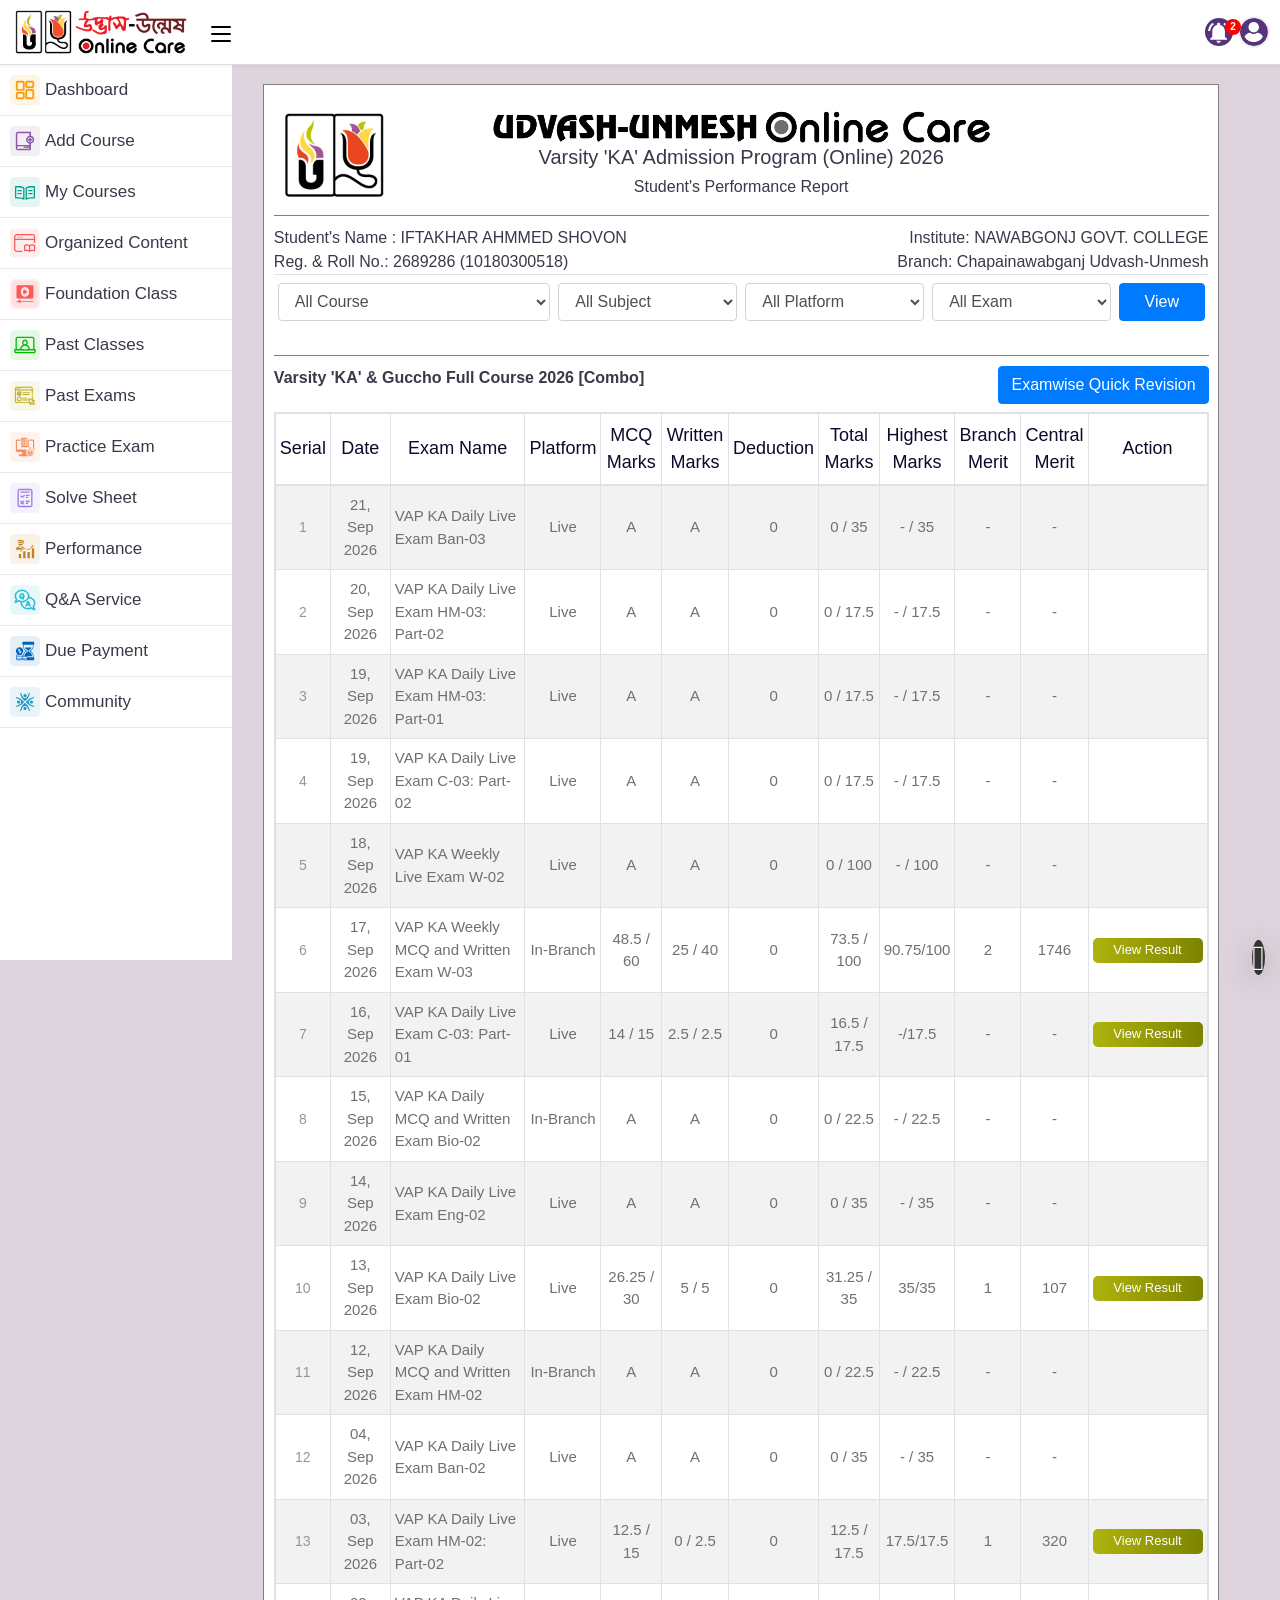
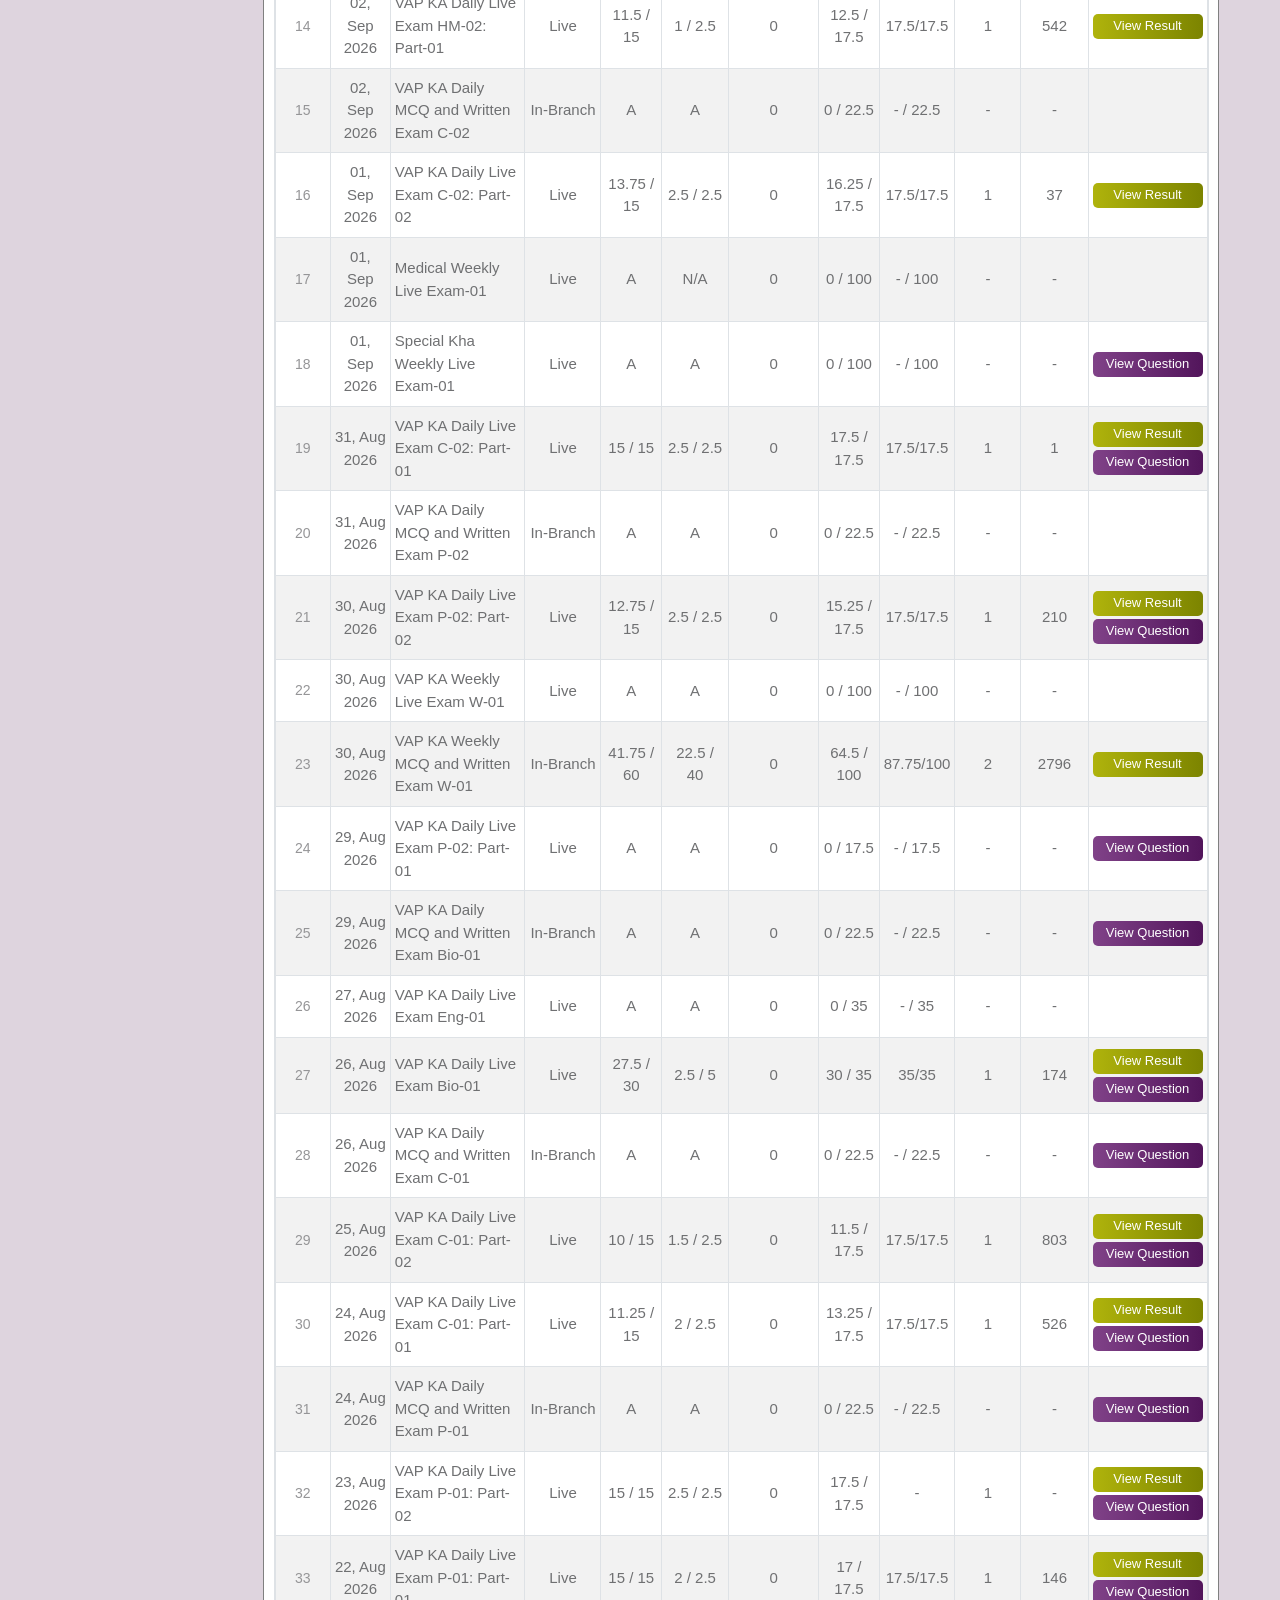
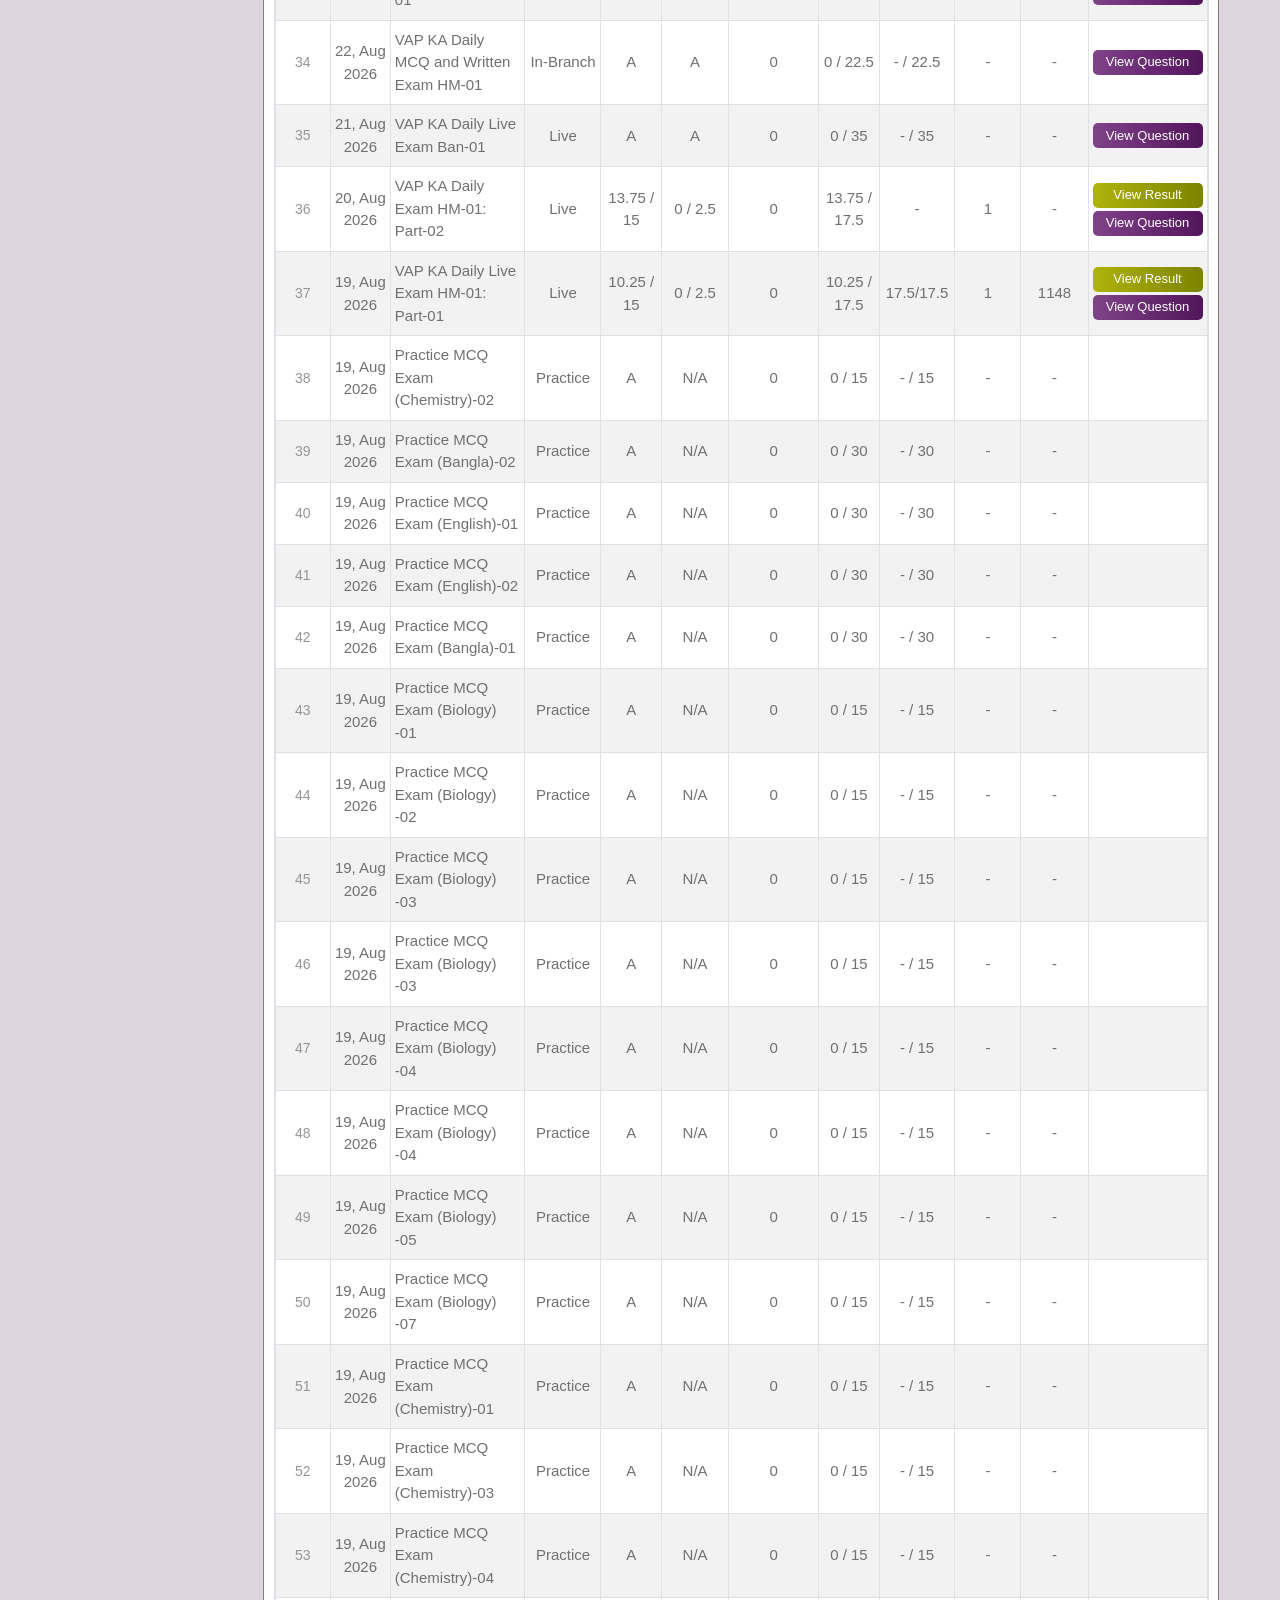
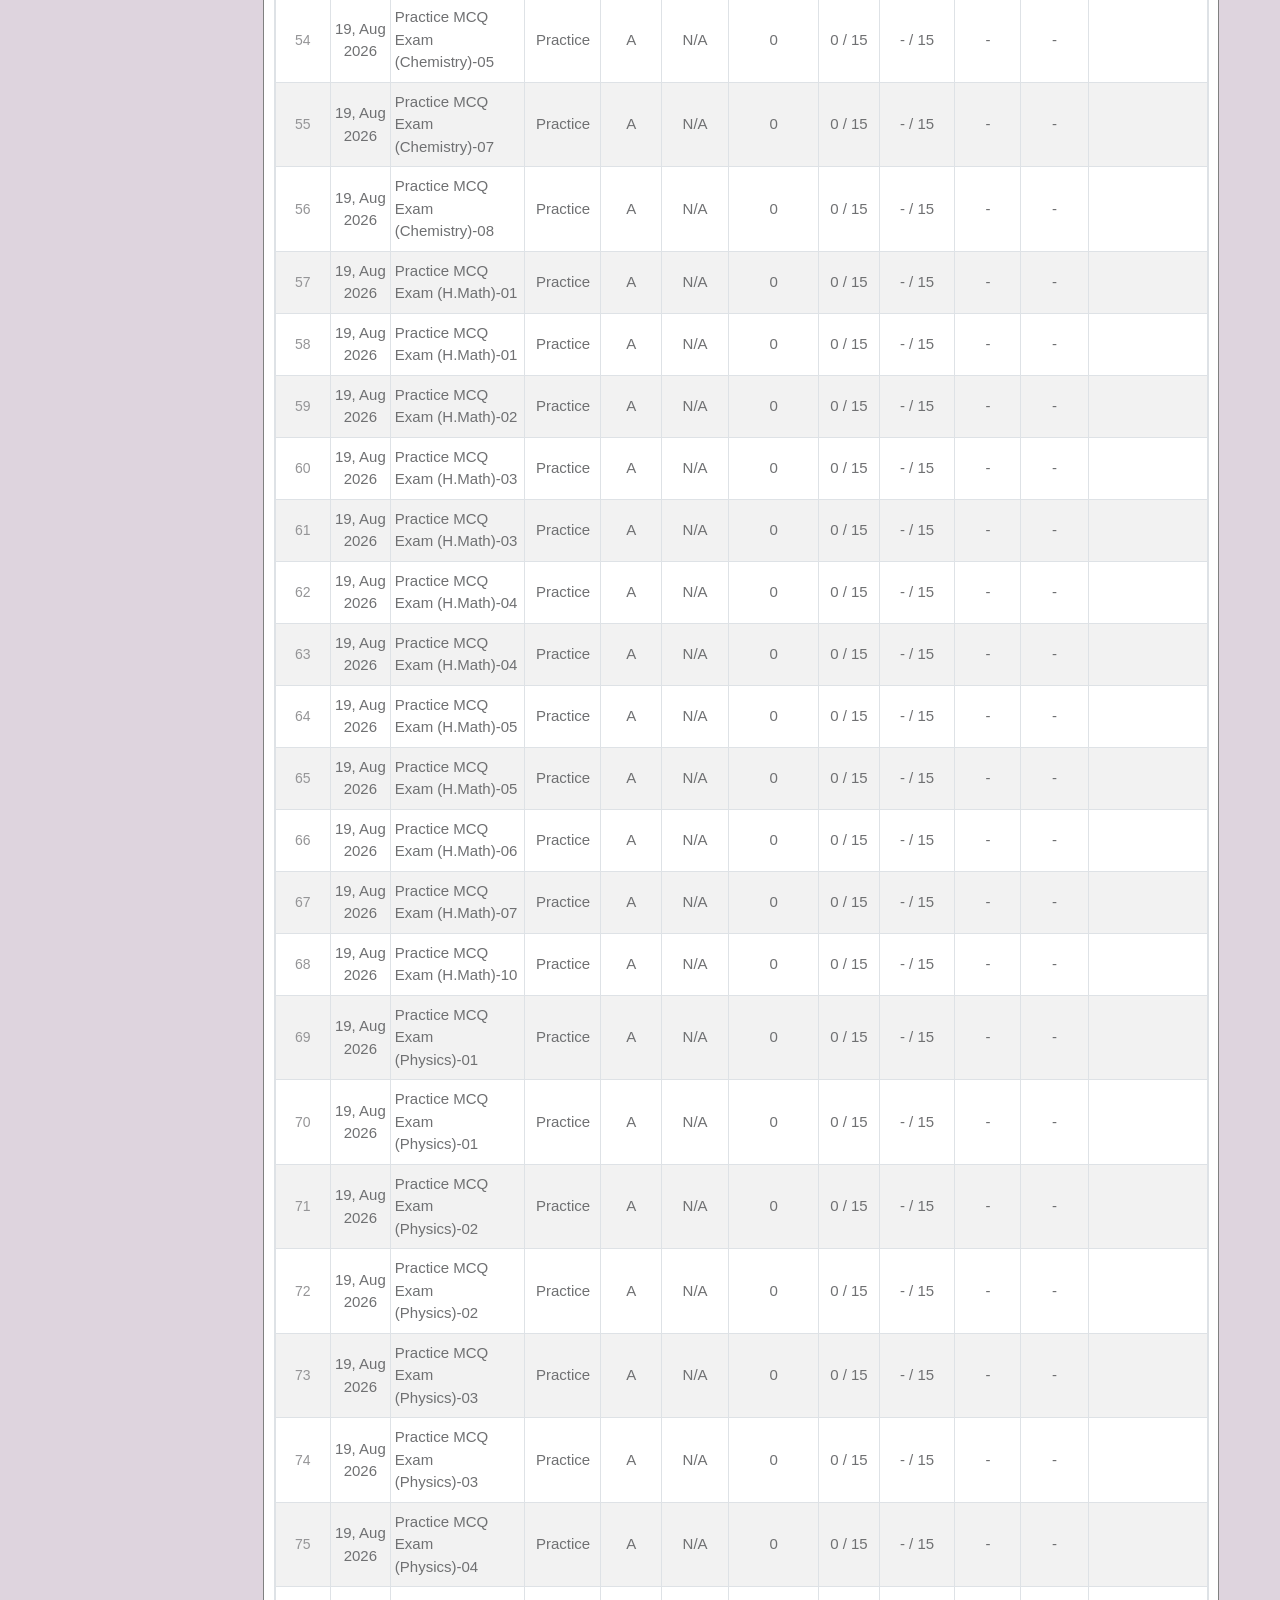
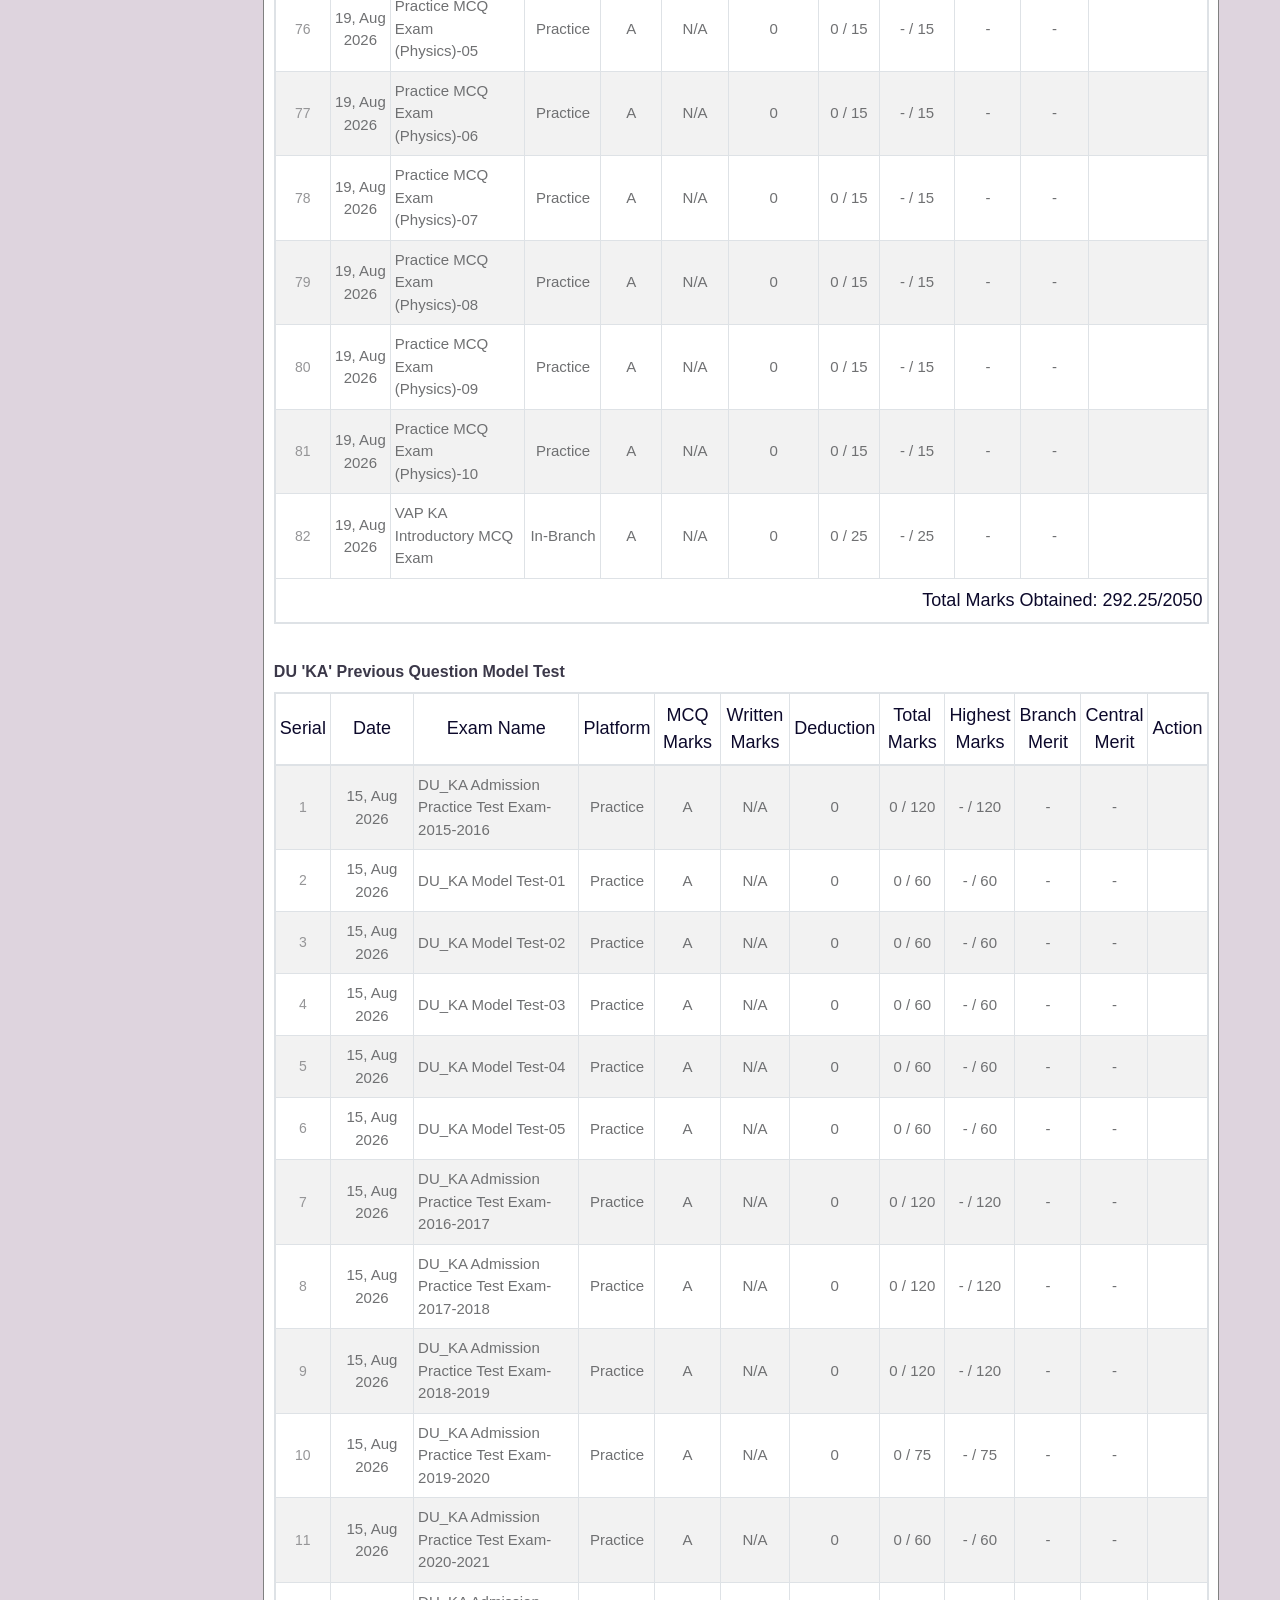
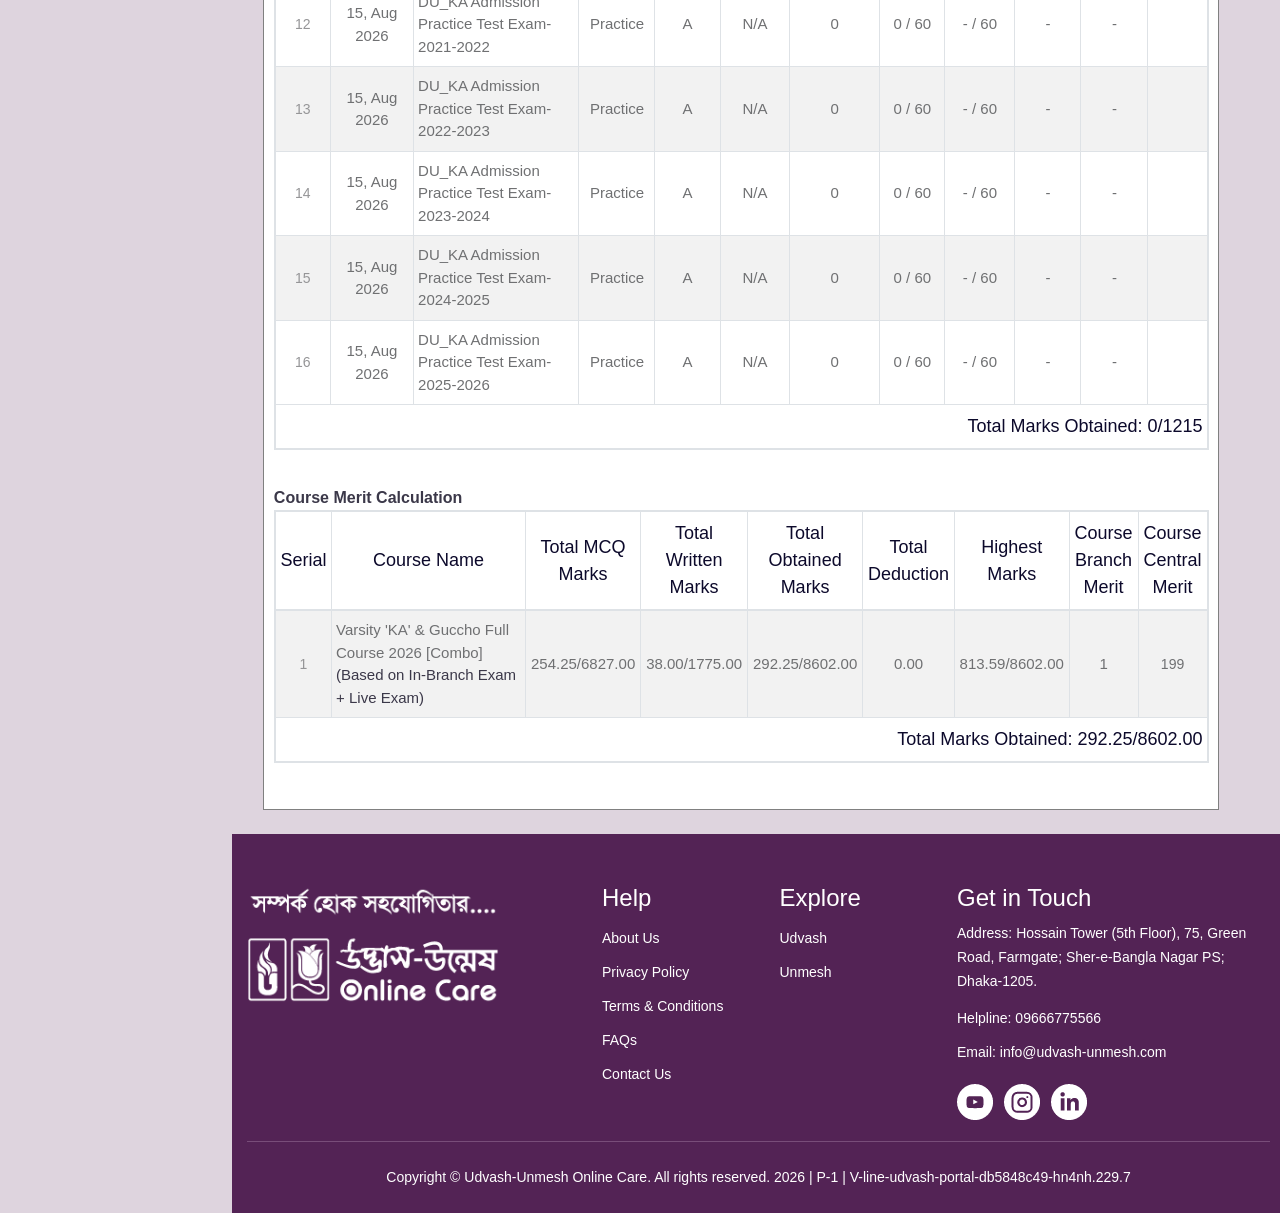
==== commit 69112345: "Update exam dates and results in performance and view-result pages for accuracy" ====
--- a/performance.html
+++ b/performance.html
@@ -1500,7 +1500,7 @@
                                 <tbody>
                                             <tr>
                                                 <td scope="row">1</td>
-                                                        <td style="text-align:center;">11, Sep 2026</td>
+                                                        <td style="text-align:center;">21, Sep 2026</td>
 
                                                 <td style="text-align:left;">VAP KA Daily Live Exam Ban-03</td>
                                                 <td style="text-align:center;">Live</td>
@@ -1516,7 +1516,7 @@
                                             </tr>
                                             <tr>
                                                 <td scope="row">2</td>
-                                                        <td style="text-align:center;">10, Sep 2026</td>
+                                                        <td style="text-align:center;">20, Sep 2026</td>
 
                                                 <td style="text-align:left;">VAP KA Daily Live Exam HM-03: Part-02</td>
                                                 <td style="text-align:center;">Live</td>
@@ -1532,7 +1532,7 @@
                                             </tr>
                                             <tr>
                                                 <td scope="row">3</td>
-                                                        <td style="text-align:center;">09, Sep 2026</td>
+                                                        <td style="text-align:center;">19, Sep 2026</td>
 
                                                 <td style="text-align:left;">VAP KA Daily Live Exam HM-03: Part-01</td>
                                                 <td style="text-align:center;">Live</td>
@@ -1548,7 +1548,7 @@
                                             </tr>
                                             <tr>
                                                 <td scope="row">4</td>
-                                                        <td style="text-align:center;">08, Sep 2026</td>
+                                                        <td style="text-align:center;">19, Sep 2026</td>
 
                                                 <td style="text-align:left;">VAP KA Daily Live Exam C-03: Part-02</td>
                                                 <td style="text-align:center;">Live</td>
@@ -1564,7 +1564,7 @@
                                             </tr>
                                             <tr>
                                                 <td scope="row">5</td>
-                                                        <td style="text-align:center;">08, Sep 2026</td>
+                                                        <td style="text-align:center;">18, Sep 2026</td>
 
                                                 <td style="text-align:left;">VAP KA Weekly Live Exam W-02</td>
                                                 <td style="text-align:center;">Live</td>
@@ -1580,24 +1580,24 @@
                                             </tr>
                                             <tr>
                                                 <td scope="row">6</td>
-                                                        <td style="text-align:center;">08, Sep 2026</td>
-
-                                                <td style="text-align:left;">VAP KA Weekly MCQ and Written Exam W-02</td>
+                                                        <td style="text-align:center;">17, Sep 2026</td>
+
+                                                <td style="text-align:left;">VAP KA Weekly MCQ and Written Exam W-03</td>
                                                 <td style="text-align:center;">In-Branch</td>
-                                                                        <td>19.75 / 60</td>
-                                                                        <td>0.5 / 40</td>
+                                                                        <td>48.5 / 60</td>
+                                                                        <td>25 / 40</td>
                                                                 <td>0</td>
-                                                                <td>20.25 / 100</td>
-                                                                <td>-/100</td>
-                                                                    <td>-</td>
-                                                                    <td>-</td>
-                                                        <td>
-                                                                    <a href="https://online.udvash-unmesh.com/Exam/Result?courseId=2996&amp;routineId=161309&amp;examId=127401&amp;studentProgramId=6854339" class="uu-button-style-4 uuu-btn-view-result">View Result</a>
+                                                                <td>73.5 / 100</td>
+                                                                <td>90.75/100</td>
+                                                                    <td>2</td>
+                                                                    <td>1746</td>
+                                                        <td>
+                                                                    <a href="./view-result.html" class="uu-button-style-4 uuu-btn-view-result">View Result</a>
                                                         </td>
                                             </tr>
                                             <tr>
                                                 <td scope="row">7</td>
-                                                        <td style="text-align:center;">07, Sep 2026</td>
+                                                        <td style="text-align:center;">16, Sep 2026</td>
 
                                                 <td style="text-align:left;">VAP KA Daily Live Exam C-03: Part-01</td>
                                                 <td style="text-align:center;">Live</td>
@@ -1614,7 +1614,7 @@
                                             </tr>
                                             <tr>
                                                 <td scope="row">8</td>
-                                                        <td style="text-align:center;">07, Sep 2026</td>
+                                                        <td style="text-align:center;">15, Sep 2026</td>
 
                                                 <td style="text-align:left;">VAP KA Daily MCQ and Written Exam Bio-02</td>
                                                 <td style="text-align:center;">In-Branch</td>
@@ -1630,7 +1630,7 @@
                                             </tr>
                                             <tr>
                                                 <td scope="row">9</td>
-                                                        <td style="text-align:center;">06, Sep 2026</td>
+                                                        <td style="text-align:center;">14, Sep 2026</td>
 
                                                 <td style="text-align:left;">VAP KA Daily  Live Exam Eng-02</td>
                                                 <td style="text-align:center;">Live</td>
@@ -1646,7 +1646,7 @@
                                             </tr>
                                             <tr>
                                                 <td scope="row">10</td>
-                                                        <td style="text-align:center;">05, Sep 2026</td>
+                                                        <td style="text-align:center;">13, Sep 2026</td>
 
                                                 <td style="text-align:left;">VAP KA Daily  Live Exam Bio-02</td>
                                                 <td style="text-align:center;">Live</td>
@@ -1663,7 +1663,7 @@
                                             </tr>
                                             <tr>
                                                 <td scope="row">11</td>
-                                                        <td style="text-align:center;">05, Sep 2026</td>
+                                                        <td style="text-align:center;">12, Sep 2026</td>
 
                                                 <td style="text-align:left;">VAP KA Daily MCQ and Written Exam HM-02</td>
                                                 <td style="text-align:center;">In-Branch</td>
